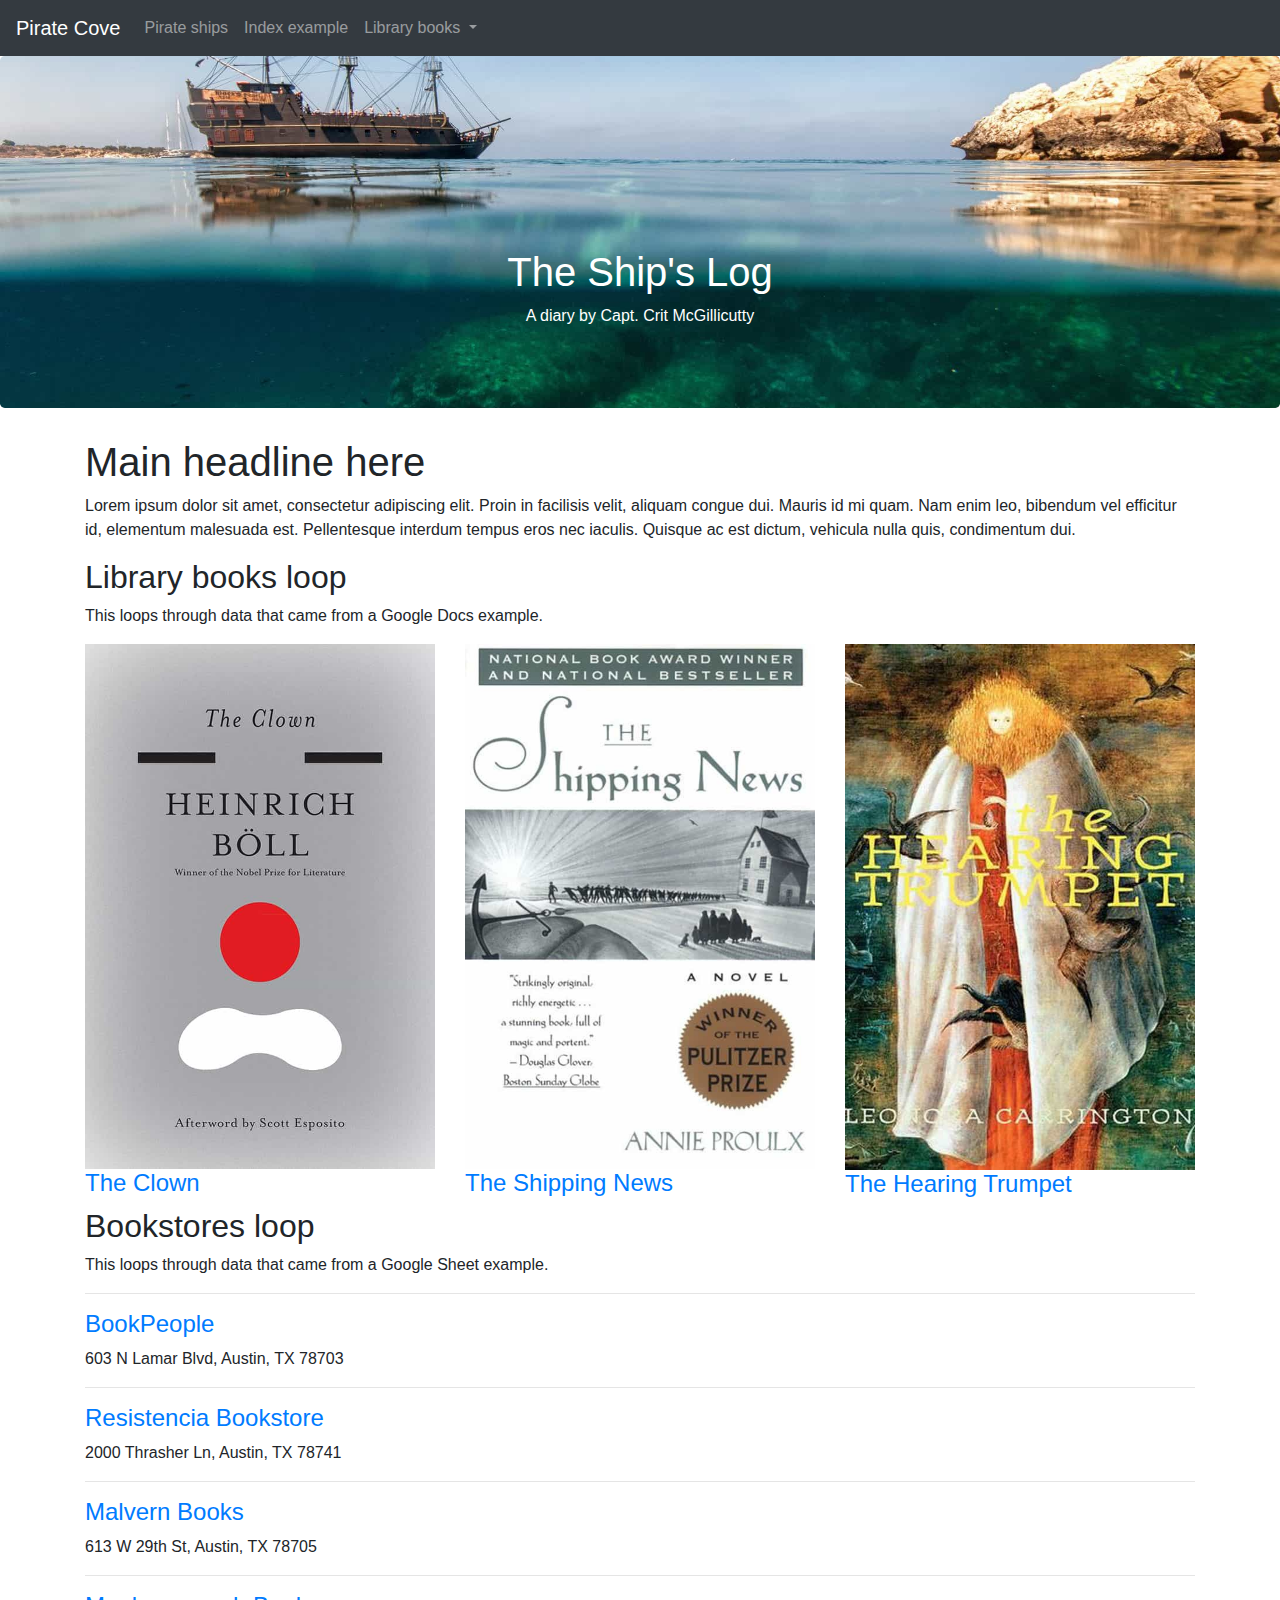
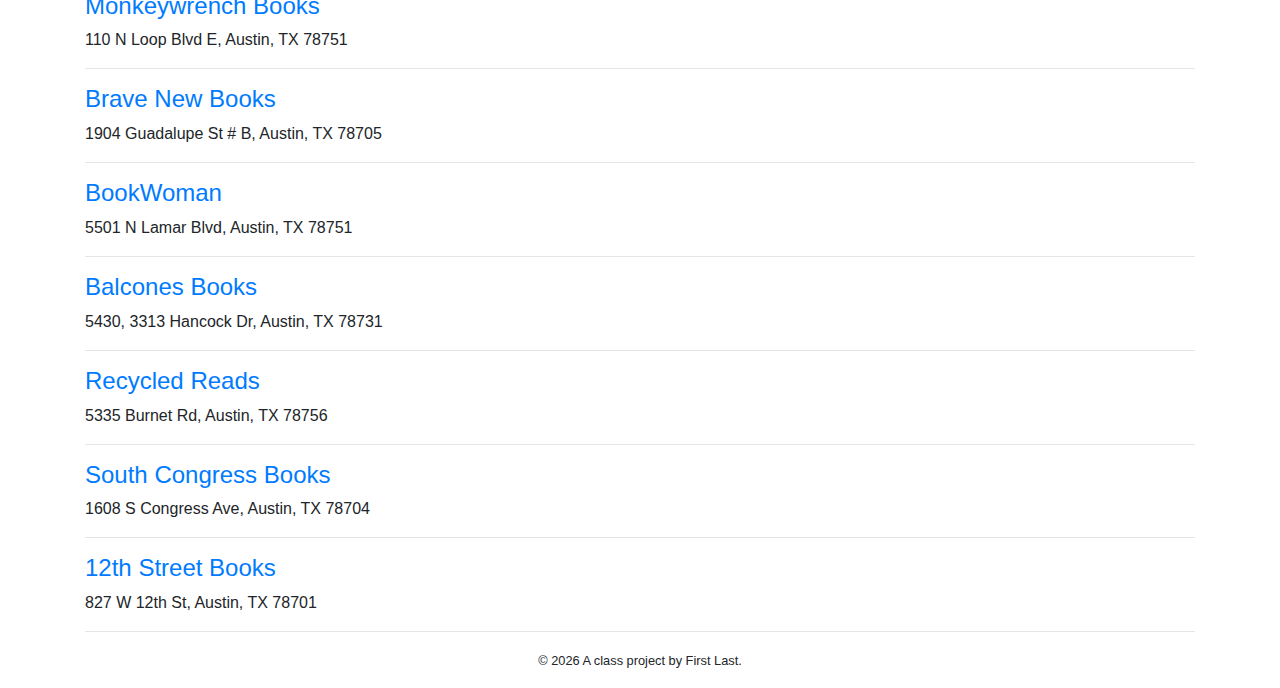
==== docs/index-example.html @ 75d9642d "published" ====
<!doctype html>
<html lang="en">
  <!-- A Intro to Coding for Journalists class project -->
  <head>
    <title>Pirate Cove | Index page title</title>
    <meta name="description" content="The index search description for this page goes here.">
    <meta charset="utf-8">
    <meta http-equiv="X-UA-Compatible" content="IE=edge"/>
    <meta name="viewport" content="width=device-width, initial-scale=1, maximum-scale=1">
    <link rel="stylesheet" href="css/main.css">
  </head>
  <body>
    <nav class="navbar navbar-expand-lg navbar-dark bg-dark">
  <a class="navbar-brand" href="index.html">Pirate Cove</a>
  <button class="navbar-toggler" type="button" data-toggle="collapse" data-target="#navbarNavDropdown" aria-controls="navbarNavDropdown" aria-expanded="false" aria-label="Toggle navigation">
    <span class="navbar-toggler-icon"></span>
  </button>
  <div class="collapse navbar-collapse" id="navbarNavDropdown">
    <ul class="navbar-nav">
      <li class="nav-item">
         <a class="nav-link" href="pirate-ships.html">Pirate ships</a>
      </li>
      <li class="nav-item">
         <a class="nav-link" href="index-example.html">Index example</a>
      </li>
      <li class="nav-item dropdown">
        <a class="nav-link dropdown-toggle" href="#" id="navbarDropdownMenuLink" role="button" data-toggle="dropdown" aria-haspopup="true" aria-expanded="false">
          Library books
        </a>
        <div class="dropdown-menu" aria-labelledby="navbarDropdownMenuLink">
          
          <a class="dropdown-item" href="books/the-clown.html">The Clown</a>
          
          <a class="dropdown-item" href="books/the-shipping-news.html">The Shipping News</a>
          
          <a class="dropdown-item" href="books/the-hearing-trumpet.html">The Hearing Trumpet</a>
          
        </div>
      </li>
    </ul>
  </div>
</nav>
    <div class="jumbotron banner text-center">
  <h1>The Ship's Log</h1>
  <p>A diary by Capt. Crit McGillicutty</p>
</div>

    
<div class="container">
  <h1>Main headline here</h1>
  <p>Lorem ipsum dolor sit amet, consectetur adipiscing elit. Proin in facilisis velit, aliquam congue dui. Mauris id mi quam. Nam enim leo, bibendum vel efficitur id, elementum malesuada est. Pellentesque interdum tempus eros nec iaculis. Quisque ac est dictum, vehicula nulla quis, condimentum dui.</p>
  <h2>Library books loop</h2>
  <p>This loops through data that came from a Google Docs example.</p>
  <div class="row">
    
      <div class="col">
        <img src="img/the-clown.jpg" alt="" class="img-fluid">
        <h3><a href="books/the-clown.html">The Clown</a></h3>
      </div>
    
      <div class="col">
        <img src="img/the-shipping-news.jpg" alt="" class="img-fluid">
        <h3><a href="books/the-shipping-news.html">The Shipping News</a></h3>
      </div>
    
      <div class="col">
        <img src="img/the-hearing-trumpet.jpg" alt="" class="img-fluid">
        <h3><a href="books/the-hearing-trumpet.html">The Hearing Trumpet</a></h3>
      </div>
    
  </div>
  <h2>Bookstores loop</h2>
  <p>This loops through data that came from a Google Sheet example.</p>
  <hr>
  
    <h3><a href="https://www.bookpeople.com/" target="_blank">BookPeople</a></h3>
    <p>603 N Lamar Blvd, Austin, TX 78703</p>
    <hr>
  
    <h3><a href="https://www.resistenciabooks.com/" target="_blank">Resistencia Bookstore</a></h3>
    <p>2000 Thrasher Ln, Austin, TX 78741</p>
    <hr>
  
    <h3><a href="http://malvernbooks.com/" target="_blank">Malvern Books</a></h3>
    <p>613 W 29th St, Austin, TX 78705</p>
    <hr>
  
    <h3><a href="https://www.monkeywrenchbooks.org/" target="_blank">Monkeywrench Books</a></h3>
    <p>110 N Loop Blvd E, Austin, TX 78751</p>
    <hr>
  
    <h3><a href="https://www.facebook.com/bravenewbookstore/" target="_blank">Brave New Books</a></h3>
    <p>1904 Guadalupe St # B, Austin, TX 78705</p>
    <hr>
  
    <h3><a href="https://www.ebookwoman.com/" target="_blank">BookWoman</a></h3>
    <p>5501 N Lamar Blvd, Austin, TX 78751</p>
    <hr>
  
    <h3><a href="https://balconesbooks.com/" target="_blank">Balcones Books</a></h3>
    <p>5430, 3313 Hancock Dr, Austin, TX 78731</p>
    <hr>
  
    <h3><a href="http://library.austintexas.gov/recycled-reads" target="_blank">Recycled Reads</a></h3>
    <p>5335 Burnet Rd, Austin, TX 78756</p>
    <hr>
  
    <h3><a href="https://southcongressbooks.com/" target="_blank">South Congress Books</a></h3>
    <p>1608 S Congress Ave, Austin, TX 78704</p>
    <hr>
  
    <h3><a href="https://www.12thstreetbooks.com/" target="_blank">12th Street Books</a></h3>
    <p>827 W 12th St, Austin, TX 78701</p>
    <hr>
  
</div>


    <footer>
<p id="legal" class="center-block text-center">
  <small>&copy; <span class="copyright-year"></span>
  A class project by First Last.
</p>
</footer>


    <script src="js/jquery.js"></script>
    <script src="js/popper.js"></script>
    <script src="js/bootstrap.js"></script>
    <script src="js/scripts.js"></script>
  </body>
</html>
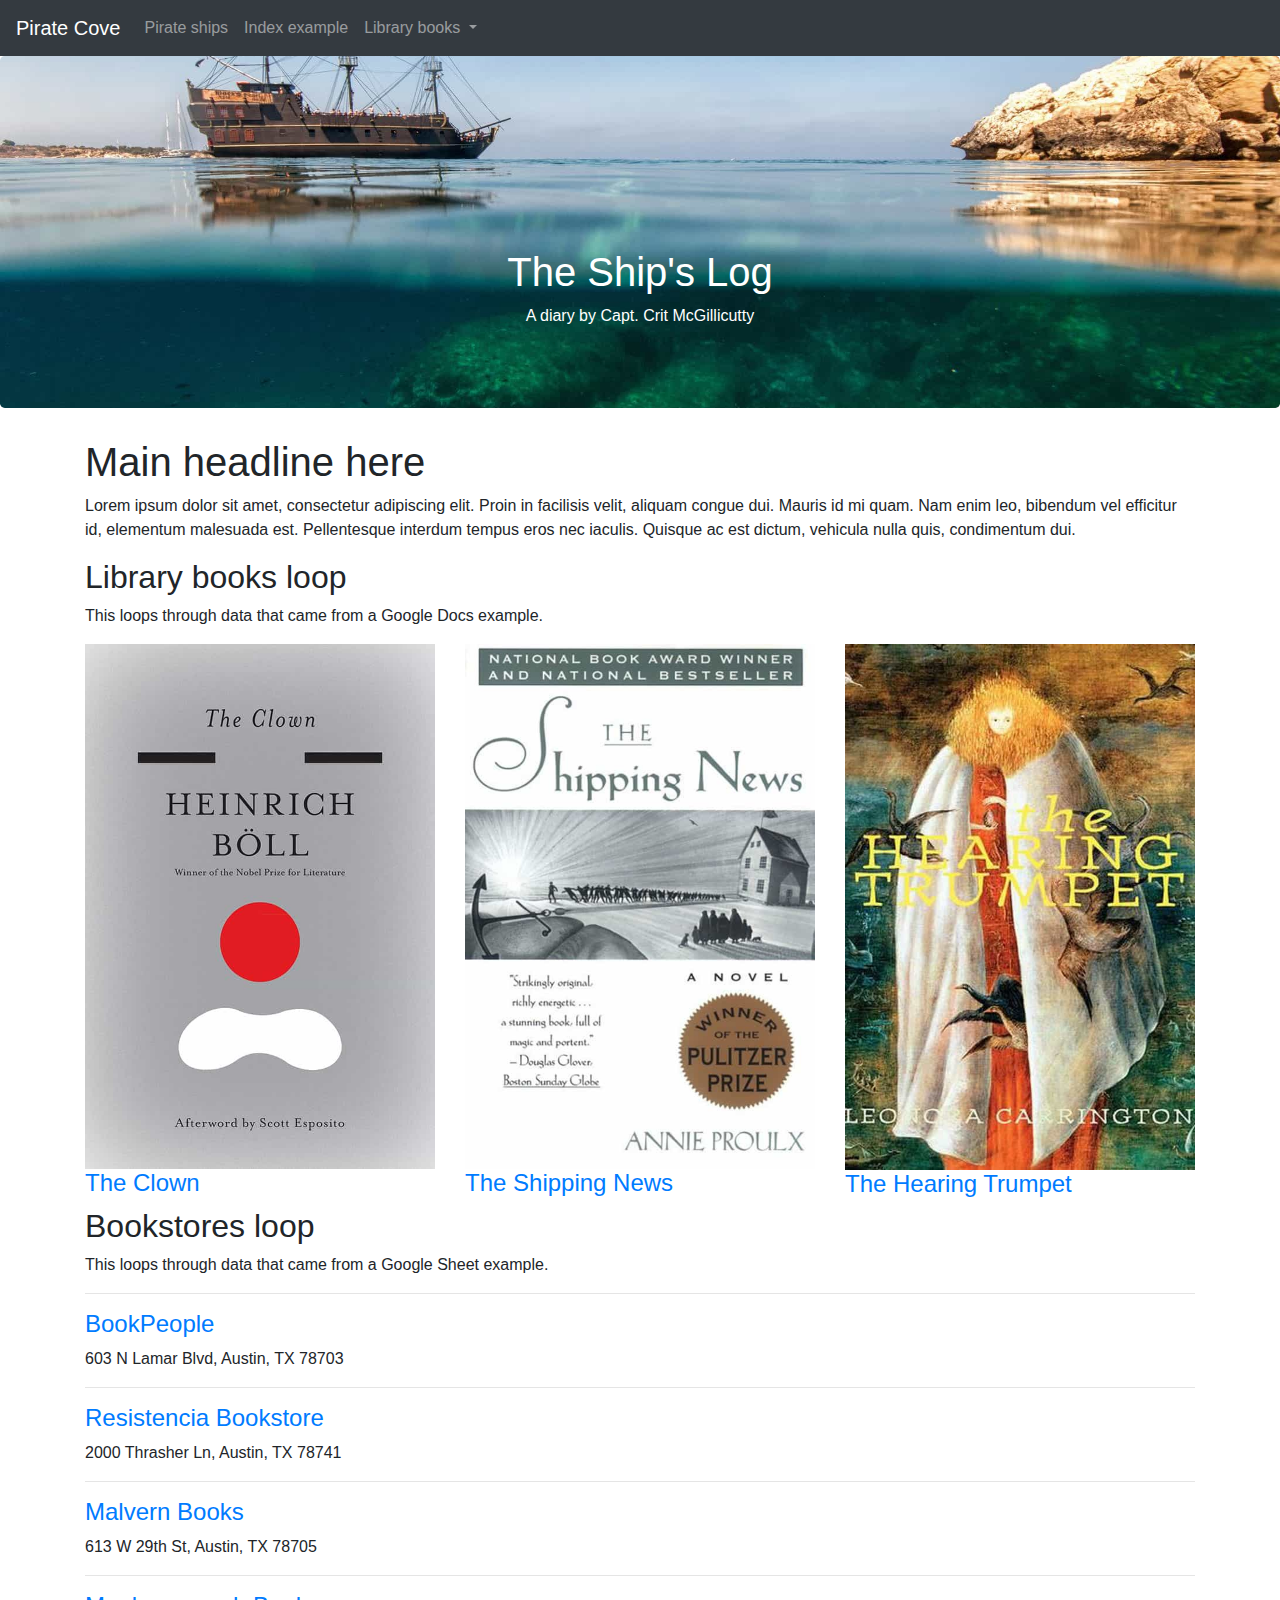
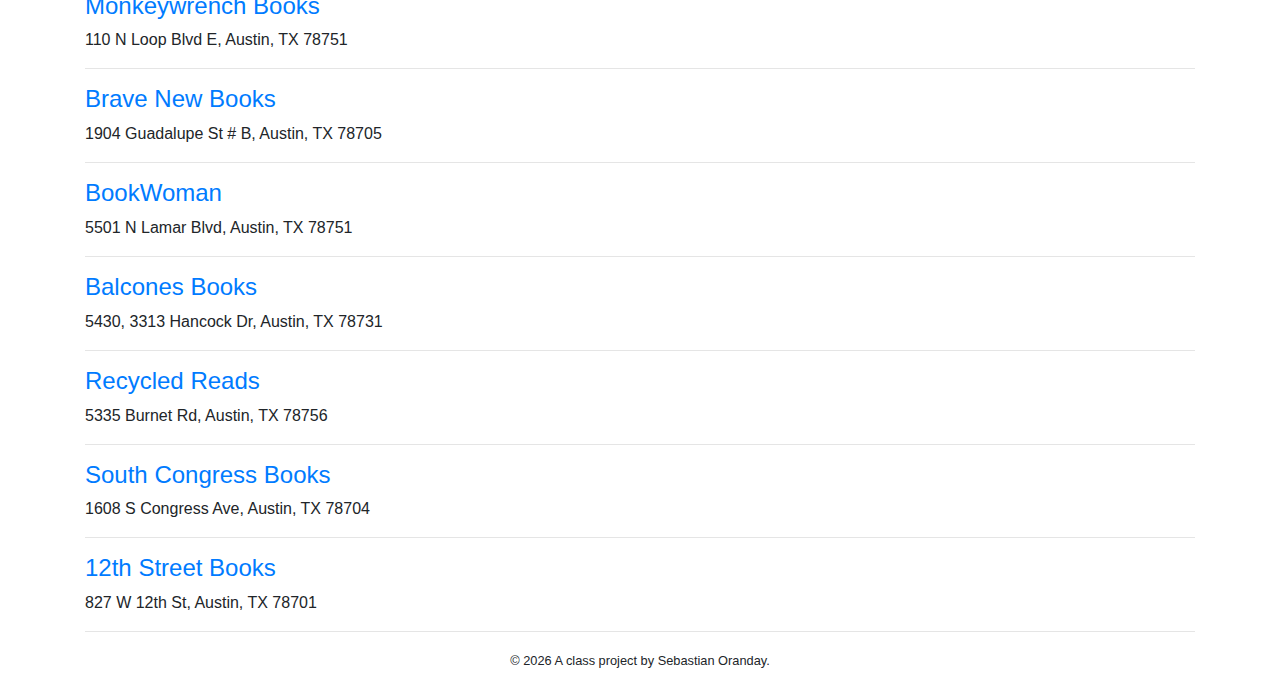
==== commit 3d58bcb6: "published" ====
--- a/docs/index-example.html
+++ b/docs/index-example.html
@@ -119,7 +119,7 @@
     <footer>
 <p id="legal" class="center-block text-center">
   <small>&copy; <span class="copyright-year"></span>
-  A class project by First Last.
+  A class project by Sebastian Oranday.
 </p>
 </footer>
 
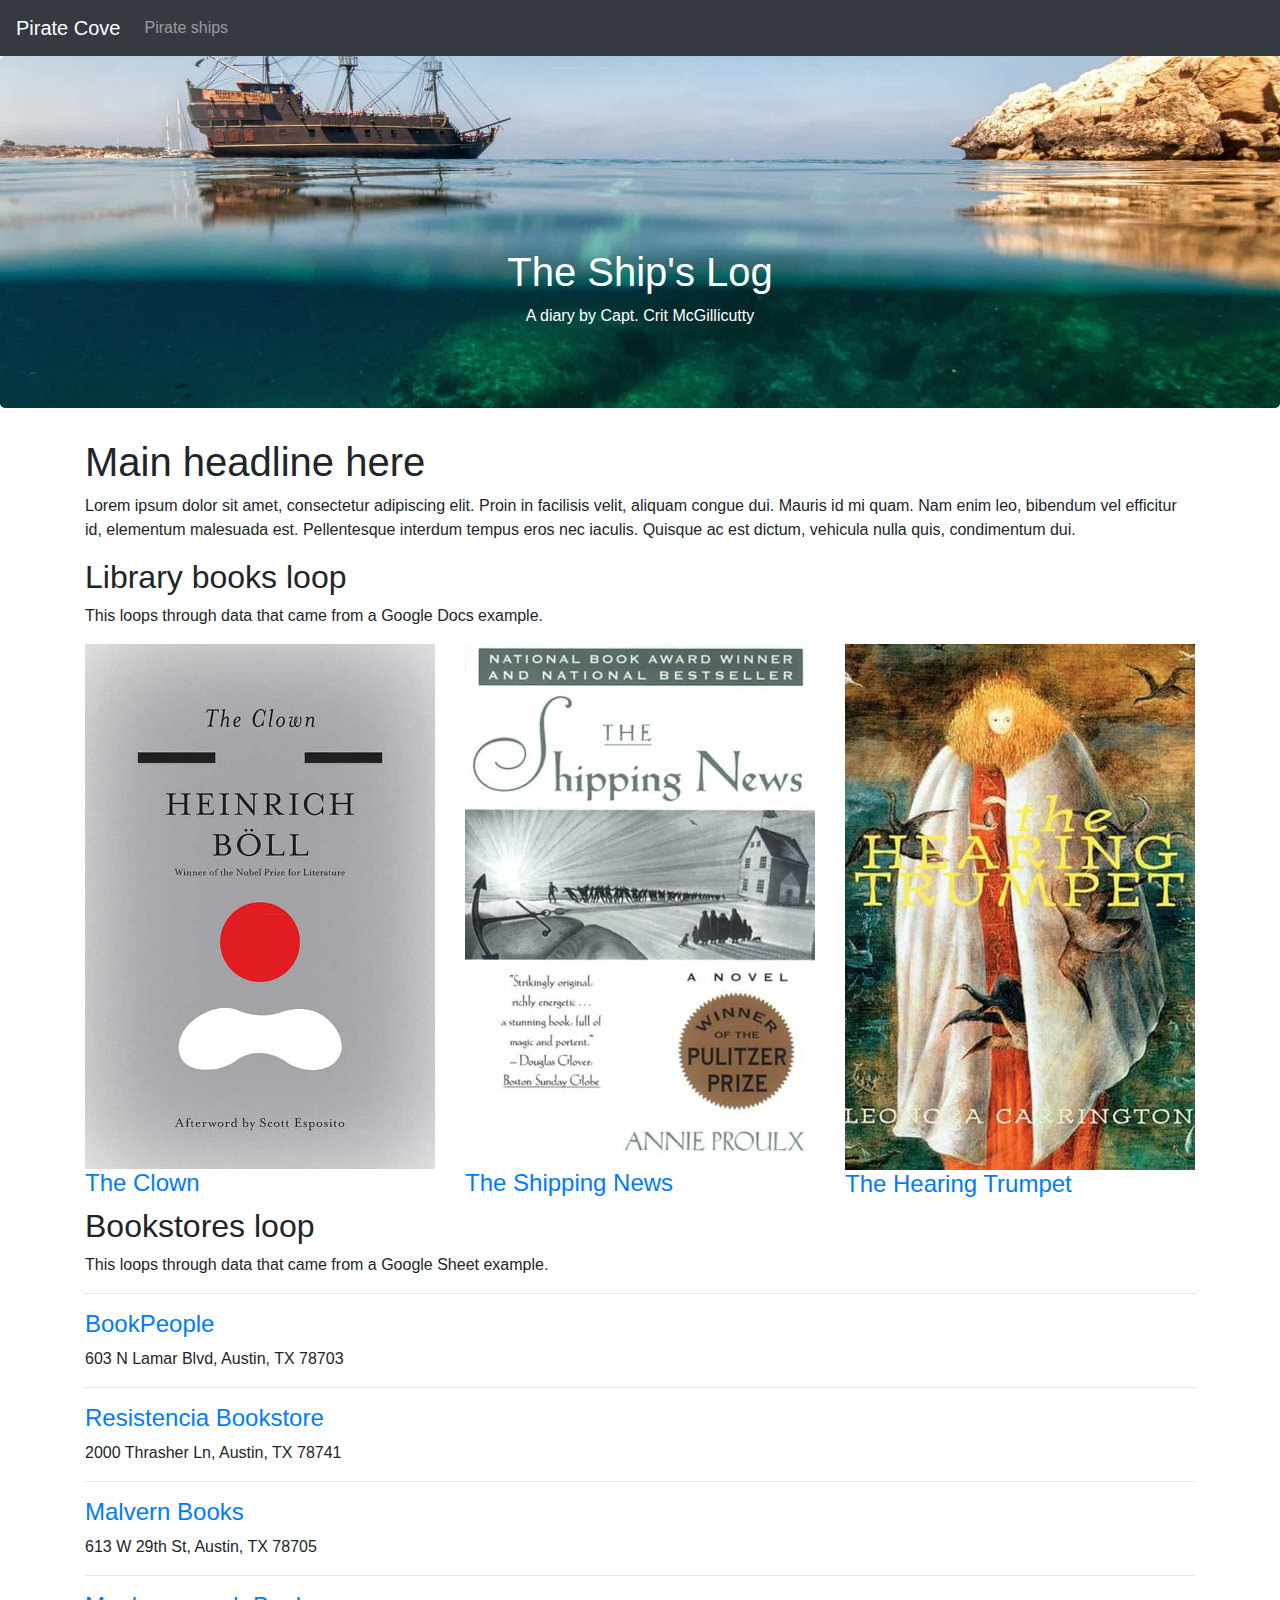
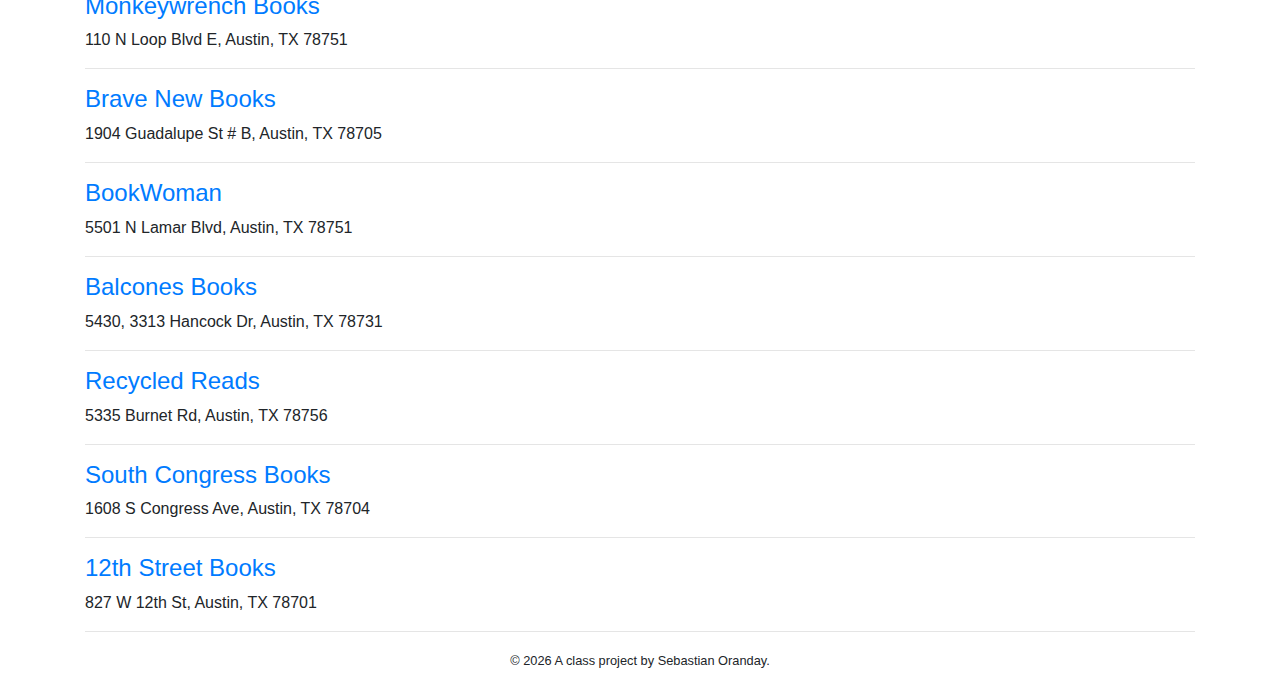
==== commit 0e05257b: "published pirates" ====
--- a/docs/index-example.html
+++ b/docs/index-example.html
@@ -20,21 +20,6 @@
       <li class="nav-item">
          <a class="nav-link" href="pirate-ships.html">Pirate ships</a>
       </li>
-      <li class="nav-item">
-         <a class="nav-link" href="index-example.html">Index example</a>
-      </li>
-      <li class="nav-item dropdown">
-        <a class="nav-link dropdown-toggle" href="#" id="navbarDropdownMenuLink" role="button" data-toggle="dropdown" aria-haspopup="true" aria-expanded="false">
-          Library books
-        </a>
-        <div class="dropdown-menu" aria-labelledby="navbarDropdownMenuLink">
-          
-          <a class="dropdown-item" href="books/the-clown.html">The Clown</a>
-          
-          <a class="dropdown-item" href="books/the-shipping-news.html">The Shipping News</a>
-          
-          <a class="dropdown-item" href="books/the-hearing-trumpet.html">The Hearing Trumpet</a>
-          
         </div>
       </li>
     </ul>
--- a/docs/css/main.css
+++ b/docs/css/main.css
@@ -3,5 +3,5 @@
  * Copyright 2011-2020 The Bootstrap Authors
  * Copyright 2011-2020 Twitter, Inc.
  * Licensed under MIT (https://github.com/twbs/bootstrap/blob/main/LICENSE)
- */:root{--blue:#007bff;--indigo:#6610f2;--purple:#6f42c1;--pink:#e83e8c;--red:#dc3545;--orange:#fd7e14;--yellow:#ffc107;--green:#28a745;--teal:#20c997;--cyan:#17a2b8;--white:#fff;--gray:#6c757d;--gray-dark:#343a40;--primary:#007bff;--secondary:#6c757d;--success:#28a745;--info:#17a2b8;--warning:#ffc107;--danger:#dc3545;--light:#f8f9fa;--dark:#343a40;--breakpoint-xs:0;--breakpoint-sm:576px;--breakpoint-md:768px;--breakpoint-lg:992px;--breakpoint-xl:1200px;--font-family-sans-serif:-apple-system,BlinkMacSystemFont,"Segoe UI",Roboto,"Helvetica Neue",Arial,"Noto Sans",sans-serif,"Apple Color Emoji","Segoe UI Emoji","Segoe UI Symbol","Noto Color Emoji";--font-family-monospace:SFMono-Regular,Menlo,Monaco,Consolas,"Liberation Mono","Courier New",monospace}*,:after,:before{box-sizing:border-box}html{font-family:sans-serif;line-height:1.15;-webkit-text-size-adjust:100%;-webkit-tap-highlight-color:rgba(0,0,0,0)}article,aside,figcaption,figure,footer,header,hgroup,main,nav,section{display:block}body{margin:0;font-family:-apple-system,BlinkMacSystemFont,Segoe UI,Roboto,Helvetica Neue,Arial,Noto Sans,sans-serif,Apple Color Emoji,Segoe UI Emoji,Segoe UI Symbol,Noto Color Emoji;font-size:1rem;font-weight:400;line-height:1.5;color:#212529;text-align:left;background-color:#fff}[tabindex="-1"]:focus:not(:focus-visible){outline:0!important}hr{box-sizing:content-box;height:0;overflow:visible}h1,h2,h3,h4,h5,h6{margin-top:0;margin-bottom:.5rem}p{margin-top:0;margin-bottom:1rem}abbr[data-original-title],abbr[title]{text-decoration:underline;-webkit-text-decoration:underline dotted;-moz-text-decoration:underline dotted;text-decoration:underline dotted;cursor:help;border-bottom:0;-webkit-text-decoration-skip-ink:none;text-decoration-skip-ink:none}address{font-style:normal;line-height:inherit}address,dl,ol,ul{margin-bottom:1rem}dl,ol,ul{margin-top:0}ol ol,ol ul,ul ol,ul ul{margin-bottom:0}dt{font-weight:700}dd{margin-bottom:.5rem;margin-left:0}blockquote{margin:0 0 1rem}b,strong{font-weight:bolder}small{font-size:80%}sub,sup{position:relative;font-size:75%;line-height:0;vertical-align:baseline}sub{bottom:-.25em}sup{top:-.5em}a{color:#007bff;text-decoration:none;background-color:transparent}a:hover{color:#0056b3;text-decoration:underline}a:not([href]):not([class]){color:inherit;text-decoration:none}a:not([href]):not([class]):hover{color:inherit;text-decoration:none}code,kbd,pre,samp{font-family:SFMono-Regular,Menlo,Monaco,Consolas,Liberation Mono,Courier New,monospace;font-size:1em}pre{margin-top:0;margin-bottom:1rem;overflow:auto;-ms-overflow-style:scrollbar}figure{margin:0 0 1rem}img{border-style:none}img,svg{vertical-align:middle}svg{overflow:hidden}table{border-collapse:collapse}caption{padding-top:.75rem;padding-bottom:.75rem;color:#6c757d;text-align:left;caption-side:bottom}th{text-align:inherit}label{display:inline-block;margin-bottom:.5rem}button{border-radius:0}button:focus{outline:1px dotted;outline:5px auto -webkit-focus-ring-color}button,input,optgroup,select,textarea{margin:0;font-family:inherit;font-size:inherit;line-height:inherit}button,input{overflow:visible}button,select{text-transform:none}[role=button]{cursor:pointer}select{word-wrap:normal}[type=button],[type=reset],[type=submit],button{-webkit-appearance:button}[type=button]:not(:disabled),[type=reset]:not(:disabled),[type=submit]:not(:disabled),button:not(:disabled){cursor:pointer}[type=button]::-moz-focus-inner,[type=reset]::-moz-focus-inner,[type=submit]::-moz-focus-inner,button::-moz-focus-inner{padding:0;border-style:none}input[type=checkbox],input[type=radio]{box-sizing:border-box;padding:0}textarea{overflow:auto;resize:vertical}fieldset{min-width:0;padding:0;margin:0;border:0}legend{display:block;width:100%;max-width:100%;padding:0;margin-bottom:.5rem;font-size:1.5rem;line-height:inherit;color:inherit;white-space:normal}progress{vertical-align:baseline}[type=number]::-webkit-inner-spin-button,[type=number]::-webkit-outer-spin-button{height:auto}[type=search]{outline-offset:-2px;-webkit-appearance:none}[type=search]::-webkit-search-decoration{-webkit-appearance:none}::-webkit-file-upload-button{font:inherit;-webkit-appearance:button}output{display:inline-block}summary{display:list-item;cursor:pointer}template{display:none}[hidden]{display:none!important}.h1,.h2,.h3,.h4,.h5,.h6,h1,h2,h3,h4,h5,h6{margin-bottom:.5rem;font-weight:500;line-height:1.2}.h1,h1{font-size:2.5rem}.h2,h2{font-size:2rem}.h3,h3{font-size:1.75rem}.h4,h4{font-size:1.5rem}.h5,h5{font-size:1.25rem}.h6,h6{font-size:1rem}.lead{font-size:1.25rem;font-weight:300}.display-1{font-size:6rem}.display-1,.display-2{font-weight:300;line-height:1.2}.display-2{font-size:5.5rem}.display-3{font-size:4.5rem}.display-3,.display-4{font-weight:300;line-height:1.2}.display-4{font-size:3.5rem}hr{margin-top:1rem;margin-bottom:1rem;border:0;border-top:1px solid rgba(0,0,0,.1)}.small,small{font-size:80%;font-weight:400}.mark,mark{padding:.2em;background-color:#fcf8e3}.list-inline,.list-unstyled{padding-left:0;list-style:none}.list-inline-item{display:inline-block}.list-inline-item:not(:last-child){margin-right:.5rem}.initialism{font-size:90%;text-transform:uppercase}.blockquote{margin-bottom:1rem;font-size:1.25rem}.blockquote-footer{display:block;font-size:80%;color:#6c757d}.blockquote-footer:before{content:"\2014\00A0"}.img-fluid,.img-thumbnail{max-width:100%;height:auto}.img-thumbnail{padding:.25rem;background-color:#fff;border:1px solid #dee2e6;border-radius:.25rem}.figure{display:inline-block}.figure-img{margin-bottom:.5rem;line-height:1}.figure-caption{font-size:90%;color:#6c757d}code{font-size:87.5%;color:#e83e8c;word-wrap:break-word}a>code{color:inherit}kbd{padding:.2rem .4rem;font-size:87.5%;color:#fff;background-color:#212529;border-radius:.2rem}kbd kbd{padding:0;font-size:100%;font-weight:700}pre{display:block;font-size:87.5%;color:#212529}pre code{font-size:inherit;color:inherit;word-break:normal}.pre-scrollable{max-height:340px;overflow-y:scroll}.container,.container-fluid,.container-lg,.container-md,.container-sm,.container-xl{width:100%;padding-right:15px;padding-left:15px;margin-right:auto;margin-left:auto}@media (min-width:576px){.container,.container-sm{max-width:540px}}@media (min-width:768px){.container,.container-md,.container-sm{max-width:720px}}@media (min-width:992px){.container,.container-lg,.container-md,.container-sm{max-width:960px}}@media (min-width:1200px){.container,.container-lg,.container-md,.container-sm,.container-xl{max-width:1140px}}.row{display:-webkit-flex;display:-ms-flexbox;display:flex;-webkit-flex-wrap:wrap;-ms-flex-wrap:wrap;flex-wrap:wrap;margin-right:-15px;margin-left:-15px}.no-gutters{margin-right:0;margin-left:0}.no-gutters>.col,.no-gutters>[class*=col-]{padding-right:0;padding-left:0}.col,.col-1,.col-2,.col-3,.col-4,.col-5,.col-6,.col-7,.col-8,.col-9,.col-10,.col-11,.col-12,.col-auto,.col-lg,.col-lg-1,.col-lg-2,.col-lg-3,.col-lg-4,.col-lg-5,.col-lg-6,.col-lg-7,.col-lg-8,.col-lg-9,.col-lg-10,.col-lg-11,.col-lg-12,.col-lg-auto,.col-md,.col-md-1,.col-md-2,.col-md-3,.col-md-4,.col-md-5,.col-md-6,.col-md-7,.col-md-8,.col-md-9,.col-md-10,.col-md-11,.col-md-12,.col-md-auto,.col-sm,.col-sm-1,.col-sm-2,.col-sm-3,.col-sm-4,.col-sm-5,.col-sm-6,.col-sm-7,.col-sm-8,.col-sm-9,.col-sm-10,.col-sm-11,.col-sm-12,.col-sm-auto,.col-xl,.col-xl-1,.col-xl-2,.col-xl-3,.col-xl-4,.col-xl-5,.col-xl-6,.col-xl-7,.col-xl-8,.col-xl-9,.col-xl-10,.col-xl-11,.col-xl-12,.col-xl-auto{position:relative;width:100%;padding-right:15px;padding-left:15px}.col{-webkit-flex-basis:0;-ms-flex-preferred-size:0;flex-basis:0;-webkit-flex-grow:1;-ms-flex-positive:1;flex-grow:1;max-width:100%}.row-cols-1>*{-webkit-flex:0 0 100%;-ms-flex:0 0 100%;flex:0 0 100%;max-width:100%}.row-cols-2>*{-webkit-flex:0 0 50%;-ms-flex:0 0 50%;flex:0 0 50%;max-width:50%}.row-cols-3>*{-webkit-flex:0 0 33.33333%;-ms-flex:0 0 33.33333%;flex:0 0 33.33333%;max-width:33.33333%}.row-cols-4>*{-webkit-flex:0 0 25%;-ms-flex:0 0 25%;flex:0 0 25%;max-width:25%}.row-cols-5>*{-webkit-flex:0 0 20%;-ms-flex:0 0 20%;flex:0 0 20%;max-width:20%}.row-cols-6>*{-webkit-flex:0 0 16.66667%;-ms-flex:0 0 16.66667%;flex:0 0 16.66667%;max-width:16.66667%}.col-auto{-webkit-flex:0 0 auto;-ms-flex:0 0 auto;flex:0 0 auto;width:auto;max-width:100%}.col-1{-webkit-flex:0 0 8.33333%;-ms-flex:0 0 8.33333%;flex:0 0 8.33333%;max-width:8.33333%}.col-2{-webkit-flex:0 0 16.66667%;-ms-flex:0 0 16.66667%;flex:0 0 16.66667%;max-width:16.66667%}.col-3{-webkit-flex:0 0 25%;-ms-flex:0 0 25%;flex:0 0 25%;max-width:25%}.col-4{-webkit-flex:0 0 33.33333%;-ms-flex:0 0 33.33333%;flex:0 0 33.33333%;max-width:33.33333%}.col-5{-webkit-flex:0 0 41.66667%;-ms-flex:0 0 41.66667%;flex:0 0 41.66667%;max-width:41.66667%}.col-6{-webkit-flex:0 0 50%;-ms-flex:0 0 50%;flex:0 0 50%;max-width:50%}.col-7{-webkit-flex:0 0 58.33333%;-ms-flex:0 0 58.33333%;flex:0 0 58.33333%;max-width:58.33333%}.col-8{-webkit-flex:0 0 66.66667%;-ms-flex:0 0 66.66667%;flex:0 0 66.66667%;max-width:66.66667%}.col-9{-webkit-flex:0 0 75%;-ms-flex:0 0 75%;flex:0 0 75%;max-width:75%}.col-10{-webkit-flex:0 0 83.33333%;-ms-flex:0 0 83.33333%;flex:0 0 83.33333%;max-width:83.33333%}.col-11{-webkit-flex:0 0 91.66667%;-ms-flex:0 0 91.66667%;flex:0 0 91.66667%;max-width:91.66667%}.col-12{-webkit-flex:0 0 100%;-ms-flex:0 0 100%;flex:0 0 100%;max-width:100%}.order-first{-webkit-order:-1;-ms-flex-order:-1;order:-1}.order-last{-webkit-order:13;-ms-flex-order:13;order:13}.order-0{-webkit-order:0;-ms-flex-order:0;order:0}.order-1{-webkit-order:1;-ms-flex-order:1;order:1}.order-2{-webkit-order:2;-ms-flex-order:2;order:2}.order-3{-webkit-order:3;-ms-flex-order:3;order:3}.order-4{-webkit-order:4;-ms-flex-order:4;order:4}.order-5{-webkit-order:5;-ms-flex-order:5;order:5}.order-6{-webkit-order:6;-ms-flex-order:6;order:6}.order-7{-webkit-order:7;-ms-flex-order:7;order:7}.order-8{-webkit-order:8;-ms-flex-order:8;order:8}.order-9{-webkit-order:9;-ms-flex-order:9;order:9}.order-10{-webkit-order:10;-ms-flex-order:10;order:10}.order-11{-webkit-order:11;-ms-flex-order:11;order:11}.order-12{-webkit-order:12;-ms-flex-order:12;order:12}.offset-1{margin-left:8.33333%}.offset-2{margin-left:16.66667%}.offset-3{margin-left:25%}.offset-4{margin-left:33.33333%}.offset-5{margin-left:41.66667%}.offset-6{margin-left:50%}.offset-7{margin-left:58.33333%}.offset-8{margin-left:66.66667%}.offset-9{margin-left:75%}.offset-10{margin-left:83.33333%}.offset-11{margin-left:91.66667%}@media (min-width:576px){.col-sm{-webkit-flex-basis:0;-ms-flex-preferred-size:0;flex-basis:0;-webkit-flex-grow:1;-ms-flex-positive:1;flex-grow:1;max-width:100%}.row-cols-sm-1>*{-webkit-flex:0 0 100%;-ms-flex:0 0 100%;flex:0 0 100%;max-width:100%}.row-cols-sm-2>*{-webkit-flex:0 0 50%;-ms-flex:0 0 50%;flex:0 0 50%;max-width:50%}.row-cols-sm-3>*{-webkit-flex:0 0 33.33333%;-ms-flex:0 0 33.33333%;flex:0 0 33.33333%;max-width:33.33333%}.row-cols-sm-4>*{-webkit-flex:0 0 25%;-ms-flex:0 0 25%;flex:0 0 25%;max-width:25%}.row-cols-sm-5>*{-webkit-flex:0 0 20%;-ms-flex:0 0 20%;flex:0 0 20%;max-width:20%}.row-cols-sm-6>*{-webkit-flex:0 0 16.66667%;-ms-flex:0 0 16.66667%;flex:0 0 16.66667%;max-width:16.66667%}.col-sm-auto{-webkit-flex:0 0 auto;-ms-flex:0 0 auto;flex:0 0 auto;width:auto;max-width:100%}.col-sm-1{-webkit-flex:0 0 8.33333%;-ms-flex:0 0 8.33333%;flex:0 0 8.33333%;max-width:8.33333%}.col-sm-2{-webkit-flex:0 0 16.66667%;-ms-flex:0 0 16.66667%;flex:0 0 16.66667%;max-width:16.66667%}.col-sm-3{-webkit-flex:0 0 25%;-ms-flex:0 0 25%;flex:0 0 25%;max-width:25%}.col-sm-4{-webkit-flex:0 0 33.33333%;-ms-flex:0 0 33.33333%;flex:0 0 33.33333%;max-width:33.33333%}.col-sm-5{-webkit-flex:0 0 41.66667%;-ms-flex:0 0 41.66667%;flex:0 0 41.66667%;max-width:41.66667%}.col-sm-6{-webkit-flex:0 0 50%;-ms-flex:0 0 50%;flex:0 0 50%;max-width:50%}.col-sm-7{-webkit-flex:0 0 58.33333%;-ms-flex:0 0 58.33333%;flex:0 0 58.33333%;max-width:58.33333%}.col-sm-8{-webkit-flex:0 0 66.66667%;-ms-flex:0 0 66.66667%;flex:0 0 66.66667%;max-width:66.66667%}.col-sm-9{-webkit-flex:0 0 75%;-ms-flex:0 0 75%;flex:0 0 75%;max-width:75%}.col-sm-10{-webkit-flex:0 0 83.33333%;-ms-flex:0 0 83.33333%;flex:0 0 83.33333%;max-width:83.33333%}.col-sm-11{-webkit-flex:0 0 91.66667%;-ms-flex:0 0 91.66667%;flex:0 0 91.66667%;max-width:91.66667%}.col-sm-12{-webkit-flex:0 0 100%;-ms-flex:0 0 100%;flex:0 0 100%;max-width:100%}.order-sm-first{-webkit-order:-1;-ms-flex-order:-1;order:-1}.order-sm-last{-webkit-order:13;-ms-flex-order:13;order:13}.order-sm-0{-webkit-order:0;-ms-flex-order:0;order:0}.order-sm-1{-webkit-order:1;-ms-flex-order:1;order:1}.order-sm-2{-webkit-order:2;-ms-flex-order:2;order:2}.order-sm-3{-webkit-order:3;-ms-flex-order:3;order:3}.order-sm-4{-webkit-order:4;-ms-flex-order:4;order:4}.order-sm-5{-webkit-order:5;-ms-flex-order:5;order:5}.order-sm-6{-webkit-order:6;-ms-flex-order:6;order:6}.order-sm-7{-webkit-order:7;-ms-flex-order:7;order:7}.order-sm-8{-webkit-order:8;-ms-flex-order:8;order:8}.order-sm-9{-webkit-order:9;-ms-flex-order:9;order:9}.order-sm-10{-webkit-order:10;-ms-flex-order:10;order:10}.order-sm-11{-webkit-order:11;-ms-flex-order:11;order:11}.order-sm-12{-webkit-order:12;-ms-flex-order:12;order:12}.offset-sm-0{margin-left:0}.offset-sm-1{margin-left:8.33333%}.offset-sm-2{margin-left:16.66667%}.offset-sm-3{margin-left:25%}.offset-sm-4{margin-left:33.33333%}.offset-sm-5{margin-left:41.66667%}.offset-sm-6{margin-left:50%}.offset-sm-7{margin-left:58.33333%}.offset-sm-8{margin-left:66.66667%}.offset-sm-9{margin-left:75%}.offset-sm-10{margin-left:83.33333%}.offset-sm-11{margin-left:91.66667%}}@media (min-width:768px){.col-md{-webkit-flex-basis:0;-ms-flex-preferred-size:0;flex-basis:0;-webkit-flex-grow:1;-ms-flex-positive:1;flex-grow:1;max-width:100%}.row-cols-md-1>*{-webkit-flex:0 0 100%;-ms-flex:0 0 100%;flex:0 0 100%;max-width:100%}.row-cols-md-2>*{-webkit-flex:0 0 50%;-ms-flex:0 0 50%;flex:0 0 50%;max-width:50%}.row-cols-md-3>*{-webkit-flex:0 0 33.33333%;-ms-flex:0 0 33.33333%;flex:0 0 33.33333%;max-width:33.33333%}.row-cols-md-4>*{-webkit-flex:0 0 25%;-ms-flex:0 0 25%;flex:0 0 25%;max-width:25%}.row-cols-md-5>*{-webkit-flex:0 0 20%;-ms-flex:0 0 20%;flex:0 0 20%;max-width:20%}.row-cols-md-6>*{-webkit-flex:0 0 16.66667%;-ms-flex:0 0 16.66667%;flex:0 0 16.66667%;max-width:16.66667%}.col-md-auto{-webkit-flex:0 0 auto;-ms-flex:0 0 auto;flex:0 0 auto;width:auto;max-width:100%}.col-md-1{-webkit-flex:0 0 8.33333%;-ms-flex:0 0 8.33333%;flex:0 0 8.33333%;max-width:8.33333%}.col-md-2{-webkit-flex:0 0 16.66667%;-ms-flex:0 0 16.66667%;flex:0 0 16.66667%;max-width:16.66667%}.col-md-3{-webkit-flex:0 0 25%;-ms-flex:0 0 25%;flex:0 0 25%;max-width:25%}.col-md-4{-webkit-flex:0 0 33.33333%;-ms-flex:0 0 33.33333%;flex:0 0 33.33333%;max-width:33.33333%}.col-md-5{-webkit-flex:0 0 41.66667%;-ms-flex:0 0 41.66667%;flex:0 0 41.66667%;max-width:41.66667%}.col-md-6{-webkit-flex:0 0 50%;-ms-flex:0 0 50%;flex:0 0 50%;max-width:50%}.col-md-7{-webkit-flex:0 0 58.33333%;-ms-flex:0 0 58.33333%;flex:0 0 58.33333%;max-width:58.33333%}.col-md-8{-webkit-flex:0 0 66.66667%;-ms-flex:0 0 66.66667%;flex:0 0 66.66667%;max-width:66.66667%}.col-md-9{-webkit-flex:0 0 75%;-ms-flex:0 0 75%;flex:0 0 75%;max-width:75%}.col-md-10{-webkit-flex:0 0 83.33333%;-ms-flex:0 0 83.33333%;flex:0 0 83.33333%;max-width:83.33333%}.col-md-11{-webkit-flex:0 0 91.66667%;-ms-flex:0 0 91.66667%;flex:0 0 91.66667%;max-width:91.66667%}.col-md-12{-webkit-flex:0 0 100%;-ms-flex:0 0 100%;flex:0 0 100%;max-width:100%}.order-md-first{-webkit-order:-1;-ms-flex-order:-1;order:-1}.order-md-last{-webkit-order:13;-ms-flex-order:13;order:13}.order-md-0{-webkit-order:0;-ms-flex-order:0;order:0}.order-md-1{-webkit-order:1;-ms-flex-order:1;order:1}.order-md-2{-webkit-order:2;-ms-flex-order:2;order:2}.order-md-3{-webkit-order:3;-ms-flex-order:3;order:3}.order-md-4{-webkit-order:4;-ms-flex-order:4;order:4}.order-md-5{-webkit-order:5;-ms-flex-order:5;order:5}.order-md-6{-webkit-order:6;-ms-flex-order:6;order:6}.order-md-7{-webkit-order:7;-ms-flex-order:7;order:7}.order-md-8{-webkit-order:8;-ms-flex-order:8;order:8}.order-md-9{-webkit-order:9;-ms-flex-order:9;order:9}.order-md-10{-webkit-order:10;-ms-flex-order:10;order:10}.order-md-11{-webkit-order:11;-ms-flex-order:11;order:11}.order-md-12{-webkit-order:12;-ms-flex-order:12;order:12}.offset-md-0{margin-left:0}.offset-md-1{margin-left:8.33333%}.offset-md-2{margin-left:16.66667%}.offset-md-3{margin-left:25%}.offset-md-4{margin-left:33.33333%}.offset-md-5{margin-left:41.66667%}.offset-md-6{margin-left:50%}.offset-md-7{margin-left:58.33333%}.offset-md-8{margin-left:66.66667%}.offset-md-9{margin-left:75%}.offset-md-10{margin-left:83.33333%}.offset-md-11{margin-left:91.66667%}}@media (min-width:992px){.col-lg{-webkit-flex-basis:0;-ms-flex-preferred-size:0;flex-basis:0;-webkit-flex-grow:1;-ms-flex-positive:1;flex-grow:1;max-width:100%}.row-cols-lg-1>*{-webkit-flex:0 0 100%;-ms-flex:0 0 100%;flex:0 0 100%;max-width:100%}.row-cols-lg-2>*{-webkit-flex:0 0 50%;-ms-flex:0 0 50%;flex:0 0 50%;max-width:50%}.row-cols-lg-3>*{-webkit-flex:0 0 33.33333%;-ms-flex:0 0 33.33333%;flex:0 0 33.33333%;max-width:33.33333%}.row-cols-lg-4>*{-webkit-flex:0 0 25%;-ms-flex:0 0 25%;flex:0 0 25%;max-width:25%}.row-cols-lg-5>*{-webkit-flex:0 0 20%;-ms-flex:0 0 20%;flex:0 0 20%;max-width:20%}.row-cols-lg-6>*{-webkit-flex:0 0 16.66667%;-ms-flex:0 0 16.66667%;flex:0 0 16.66667%;max-width:16.66667%}.col-lg-auto{-webkit-flex:0 0 auto;-ms-flex:0 0 auto;flex:0 0 auto;width:auto;max-width:100%}.col-lg-1{-webkit-flex:0 0 8.33333%;-ms-flex:0 0 8.33333%;flex:0 0 8.33333%;max-width:8.33333%}.col-lg-2{-webkit-flex:0 0 16.66667%;-ms-flex:0 0 16.66667%;flex:0 0 16.66667%;max-width:16.66667%}.col-lg-3{-webkit-flex:0 0 25%;-ms-flex:0 0 25%;flex:0 0 25%;max-width:25%}.col-lg-4{-webkit-flex:0 0 33.33333%;-ms-flex:0 0 33.33333%;flex:0 0 33.33333%;max-width:33.33333%}.col-lg-5{-webkit-flex:0 0 41.66667%;-ms-flex:0 0 41.66667%;flex:0 0 41.66667%;max-width:41.66667%}.col-lg-6{-webkit-flex:0 0 50%;-ms-flex:0 0 50%;flex:0 0 50%;max-width:50%}.col-lg-7{-webkit-flex:0 0 58.33333%;-ms-flex:0 0 58.33333%;flex:0 0 58.33333%;max-width:58.33333%}.col-lg-8{-webkit-flex:0 0 66.66667%;-ms-flex:0 0 66.66667%;flex:0 0 66.66667%;max-width:66.66667%}.col-lg-9{-webkit-flex:0 0 75%;-ms-flex:0 0 75%;flex:0 0 75%;max-width:75%}.col-lg-10{-webkit-flex:0 0 83.33333%;-ms-flex:0 0 83.33333%;flex:0 0 83.33333%;max-width:83.33333%}.col-lg-11{-webkit-flex:0 0 91.66667%;-ms-flex:0 0 91.66667%;flex:0 0 91.66667%;max-width:91.66667%}.col-lg-12{-webkit-flex:0 0 100%;-ms-flex:0 0 100%;flex:0 0 100%;max-width:100%}.order-lg-first{-webkit-order:-1;-ms-flex-order:-1;order:-1}.order-lg-last{-webkit-order:13;-ms-flex-order:13;order:13}.order-lg-0{-webkit-order:0;-ms-flex-order:0;order:0}.order-lg-1{-webkit-order:1;-ms-flex-order:1;order:1}.order-lg-2{-webkit-order:2;-ms-flex-order:2;order:2}.order-lg-3{-webkit-order:3;-ms-flex-order:3;order:3}.order-lg-4{-webkit-order:4;-ms-flex-order:4;order:4}.order-lg-5{-webkit-order:5;-ms-flex-order:5;order:5}.order-lg-6{-webkit-order:6;-ms-flex-order:6;order:6}.order-lg-7{-webkit-order:7;-ms-flex-order:7;order:7}.order-lg-8{-webkit-order:8;-ms-flex-order:8;order:8}.order-lg-9{-webkit-order:9;-ms-flex-order:9;order:9}.order-lg-10{-webkit-order:10;-ms-flex-order:10;order:10}.order-lg-11{-webkit-order:11;-ms-flex-order:11;order:11}.order-lg-12{-webkit-order:12;-ms-flex-order:12;order:12}.offset-lg-0{margin-left:0}.offset-lg-1{margin-left:8.33333%}.offset-lg-2{margin-left:16.66667%}.offset-lg-3{margin-left:25%}.offset-lg-4{margin-left:33.33333%}.offset-lg-5{margin-left:41.66667%}.offset-lg-6{margin-left:50%}.offset-lg-7{margin-left:58.33333%}.offset-lg-8{margin-left:66.66667%}.offset-lg-9{margin-left:75%}.offset-lg-10{margin-left:83.33333%}.offset-lg-11{margin-left:91.66667%}}@media (min-width:1200px){.col-xl{-webkit-flex-basis:0;-ms-flex-preferred-size:0;flex-basis:0;-webkit-flex-grow:1;-ms-flex-positive:1;flex-grow:1;max-width:100%}.row-cols-xl-1>*{-webkit-flex:0 0 100%;-ms-flex:0 0 100%;flex:0 0 100%;max-width:100%}.row-cols-xl-2>*{-webkit-flex:0 0 50%;-ms-flex:0 0 50%;flex:0 0 50%;max-width:50%}.row-cols-xl-3>*{-webkit-flex:0 0 33.33333%;-ms-flex:0 0 33.33333%;flex:0 0 33.33333%;max-width:33.33333%}.row-cols-xl-4>*{-webkit-flex:0 0 25%;-ms-flex:0 0 25%;flex:0 0 25%;max-width:25%}.row-cols-xl-5>*{-webkit-flex:0 0 20%;-ms-flex:0 0 20%;flex:0 0 20%;max-width:20%}.row-cols-xl-6>*{-webkit-flex:0 0 16.66667%;-ms-flex:0 0 16.66667%;flex:0 0 16.66667%;max-width:16.66667%}.col-xl-auto{-webkit-flex:0 0 auto;-ms-flex:0 0 auto;flex:0 0 auto;width:auto;max-width:100%}.col-xl-1{-webkit-flex:0 0 8.33333%;-ms-flex:0 0 8.33333%;flex:0 0 8.33333%;max-width:8.33333%}.col-xl-2{-webkit-flex:0 0 16.66667%;-ms-flex:0 0 16.66667%;flex:0 0 16.66667%;max-width:16.66667%}.col-xl-3{-webkit-flex:0 0 25%;-ms-flex:0 0 25%;flex:0 0 25%;max-width:25%}.col-xl-4{-webkit-flex:0 0 33.33333%;-ms-flex:0 0 33.33333%;flex:0 0 33.33333%;max-width:33.33333%}.col-xl-5{-webkit-flex:0 0 41.66667%;-ms-flex:0 0 41.66667%;flex:0 0 41.66667%;max-width:41.66667%}.col-xl-6{-webkit-flex:0 0 50%;-ms-flex:0 0 50%;flex:0 0 50%;max-width:50%}.col-xl-7{-webkit-flex:0 0 58.33333%;-ms-flex:0 0 58.33333%;flex:0 0 58.33333%;max-width:58.33333%}.col-xl-8{-webkit-flex:0 0 66.66667%;-ms-flex:0 0 66.66667%;flex:0 0 66.66667%;max-width:66.66667%}.col-xl-9{-webkit-flex:0 0 75%;-ms-flex:0 0 75%;flex:0 0 75%;max-width:75%}.col-xl-10{-webkit-flex:0 0 83.33333%;-ms-flex:0 0 83.33333%;flex:0 0 83.33333%;max-width:83.33333%}.col-xl-11{-webkit-flex:0 0 91.66667%;-ms-flex:0 0 91.66667%;flex:0 0 91.66667%;max-width:91.66667%}.col-xl-12{-webkit-flex:0 0 100%;-ms-flex:0 0 100%;flex:0 0 100%;max-width:100%}.order-xl-first{-webkit-order:-1;-ms-flex-order:-1;order:-1}.order-xl-last{-webkit-order:13;-ms-flex-order:13;order:13}.order-xl-0{-webkit-order:0;-ms-flex-order:0;order:0}.order-xl-1{-webkit-order:1;-ms-flex-order:1;order:1}.order-xl-2{-webkit-order:2;-ms-flex-order:2;order:2}.order-xl-3{-webkit-order:3;-ms-flex-order:3;order:3}.order-xl-4{-webkit-order:4;-ms-flex-order:4;order:4}.order-xl-5{-webkit-order:5;-ms-flex-order:5;order:5}.order-xl-6{-webkit-order:6;-ms-flex-order:6;order:6}.order-xl-7{-webkit-order:7;-ms-flex-order:7;order:7}.order-xl-8{-webkit-order:8;-ms-flex-order:8;order:8}.order-xl-9{-webkit-order:9;-ms-flex-order:9;order:9}.order-xl-10{-webkit-order:10;-ms-flex-order:10;order:10}.order-xl-11{-webkit-order:11;-ms-flex-order:11;order:11}.order-xl-12{-webkit-order:12;-ms-flex-order:12;order:12}.offset-xl-0{margin-left:0}.offset-xl-1{margin-left:8.33333%}.offset-xl-2{margin-left:16.66667%}.offset-xl-3{margin-left:25%}.offset-xl-4{margin-left:33.33333%}.offset-xl-5{margin-left:41.66667%}.offset-xl-6{margin-left:50%}.offset-xl-7{margin-left:58.33333%}.offset-xl-8{margin-left:66.66667%}.offset-xl-9{margin-left:75%}.offset-xl-10{margin-left:83.33333%}.offset-xl-11{margin-left:91.66667%}}.table{width:100%;margin-bottom:1rem;color:#212529}.table td,.table th{padding:.75rem;vertical-align:top;border-top:1px solid #dee2e6}.table thead th{vertical-align:bottom;border-bottom:2px solid #dee2e6}.table tbody+tbody{border-top:2px solid #dee2e6}.table-sm td,.table-sm th{padding:.3rem}.table-bordered,.table-bordered td,.table-bordered th{border:1px solid #dee2e6}.table-bordered thead td,.table-bordered thead th{border-bottom-width:2px}.table-borderless tbody+tbody,.table-borderless td,.table-borderless th,.table-borderless thead th{border:0}.table-striped tbody tr:nth-of-type(odd){background-color:rgba(0,0,0,.05)}.table-hover tbody tr:hover{color:#212529;background-color:rgba(0,0,0,.075)}.table-primary,.table-primary>td,.table-primary>th{background-color:#b8daff}.table-primary tbody+tbody,.table-primary td,.table-primary th,.table-primary thead th{border-color:#7abaff}.table-hover .table-primary:hover{background-color:#9fcdff}.table-hover .table-primary:hover>td,.table-hover .table-primary:hover>th{background-color:#9fcdff}.table-secondary,.table-secondary>td,.table-secondary>th{background-color:#d6d8db}.table-secondary tbody+tbody,.table-secondary td,.table-secondary th,.table-secondary thead th{border-color:#b3b7bb}.table-hover .table-secondary:hover{background-color:#c8cbcf}.table-hover .table-secondary:hover>td,.table-hover .table-secondary:hover>th{background-color:#c8cbcf}.table-success,.table-success>td,.table-success>th{background-color:#c3e6cb}.table-success tbody+tbody,.table-success td,.table-success th,.table-success thead th{border-color:#8fd19e}.table-hover .table-success:hover{background-color:#b1dfbb}.table-hover .table-success:hover>td,.table-hover .table-success:hover>th{background-color:#b1dfbb}.table-info,.table-info>td,.table-info>th{background-color:#bee5eb}.table-info tbody+tbody,.table-info td,.table-info th,.table-info thead th{border-color:#86cfda}.table-hover .table-info:hover{background-color:#abdde5}.table-hover .table-info:hover>td,.table-hover .table-info:hover>th{background-color:#abdde5}.table-warning,.table-warning>td,.table-warning>th{background-color:#ffeeba}.table-warning tbody+tbody,.table-warning td,.table-warning th,.table-warning thead th{border-color:#ffdf7e}.table-hover .table-warning:hover{background-color:#ffe8a1}.table-hover .table-warning:hover>td,.table-hover .table-warning:hover>th{background-color:#ffe8a1}.table-danger,.table-danger>td,.table-danger>th{background-color:#f5c6cb}.table-danger tbody+tbody,.table-danger td,.table-danger th,.table-danger thead th{border-color:#ed969e}.table-hover .table-danger:hover{background-color:#f1b0b7}.table-hover .table-danger:hover>td,.table-hover .table-danger:hover>th{background-color:#f1b0b7}.table-light,.table-light>td,.table-light>th{background-color:#fdfdfe}.table-light tbody+tbody,.table-light td,.table-light th,.table-light thead th{border-color:#fbfcfc}.table-hover .table-light:hover{background-color:#ececf6}.table-hover .table-light:hover>td,.table-hover .table-light:hover>th{background-color:#ececf6}.table-dark,.table-dark>td,.table-dark>th{background-color:#c6c8ca}.table-dark tbody+tbody,.table-dark td,.table-dark th,.table-dark thead th{border-color:#95999c}.table-hover .table-dark:hover{background-color:#b9bbbe}.table-hover .table-dark:hover>td,.table-hover .table-dark:hover>th{background-color:#b9bbbe}.table-active,.table-active>td,.table-active>th{background-color:rgba(0,0,0,.075)}.table-hover .table-active:hover{background-color:rgba(0,0,0,.075)}.table-hover .table-active:hover>td,.table-hover .table-active:hover>th{background-color:rgba(0,0,0,.075)}.table .thead-dark th{color:#fff;background-color:#343a40;border-color:#454d55}.table .thead-light th{color:#495057;background-color:#e9ecef;border-color:#dee2e6}.table-dark{color:#fff;background-color:#343a40}.table-dark td,.table-dark th,.table-dark thead th{border-color:#454d55}.table-dark.table-bordered{border:0}.table-dark.table-striped tbody tr:nth-of-type(odd){background-color:hsla(0,0%,100%,.05)}.table-dark.table-hover tbody tr:hover{color:#fff;background-color:hsla(0,0%,100%,.075)}@media (max-width:575.98px){.table-responsive-sm{display:block;width:100%;overflow-x:auto;-webkit-overflow-scrolling:touch}.table-responsive-sm>.table-bordered{border:0}}@media (max-width:767.98px){.table-responsive-md{display:block;width:100%;overflow-x:auto;-webkit-overflow-scrolling:touch}.table-responsive-md>.table-bordered{border:0}}@media (max-width:991.98px){.table-responsive-lg{display:block;width:100%;overflow-x:auto;-webkit-overflow-scrolling:touch}.table-responsive-lg>.table-bordered{border:0}}@media (max-width:1199.98px){.table-responsive-xl{display:block;width:100%;overflow-x:auto;-webkit-overflow-scrolling:touch}.table-responsive-xl>.table-bordered{border:0}}.table-responsive{display:block;width:100%;overflow-x:auto;-webkit-overflow-scrolling:touch}.table-responsive>.table-bordered{border:0}.form-control{display:block;width:100%;height:calc(1.5em + .75rem + 2px);padding:.375rem .75rem;font-size:1rem;font-weight:400;line-height:1.5;color:#495057;background-color:#fff;background-clip:padding-box;border:1px solid #ced4da;border-radius:.25rem;transition:border-color .15s ease-in-out,box-shadow .15s ease-in-out}@media (prefers-reduced-motion:reduce){.form-control{transition:none}}.form-control::-ms-expand{background-color:transparent;border:0}.form-control:-moz-focusring{color:transparent;text-shadow:0 0 0 #495057}.form-control:focus{color:#495057;background-color:#fff;border-color:#80bdff;outline:0;box-shadow:0 0 0 .2rem rgba(0,123,255,.25)}.form-control::-webkit-input-placeholder{color:#6c757d;opacity:1}.form-control::-moz-placeholder{color:#6c757d;opacity:1}.form-control:-ms-input-placeholder{color:#6c757d;opacity:1}.form-control::-ms-input-placeholder{color:#6c757d;opacity:1}.form-control::placeholder{color:#6c757d;opacity:1}.form-control:disabled,.form-control[readonly]{background-color:#e9ecef;opacity:1}input[type=date].form-control,input[type=datetime-local].form-control,input[type=month].form-control,input[type=time].form-control{-webkit-appearance:none;-moz-appearance:none;appearance:none}select.form-control:focus::-ms-value{color:#495057;background-color:#fff}.form-control-file,.form-control-range{display:block;width:100%}.col-form-label{padding-top:calc(.375rem + 1px);padding-bottom:calc(.375rem + 1px);margin-bottom:0;font-size:inherit;line-height:1.5}.col-form-label-lg{padding-top:calc(.5rem + 1px);padding-bottom:calc(.5rem + 1px);font-size:1.25rem;line-height:1.5}.col-form-label-sm{padding-top:calc(.25rem + 1px);padding-bottom:calc(.25rem + 1px);font-size:.875rem;line-height:1.5}.form-control-plaintext{display:block;width:100%;padding:.375rem 0;margin-bottom:0;font-size:1rem;line-height:1.5;color:#212529;background-color:transparent;border:solid transparent;border-width:1px 0}.form-control-plaintext.form-control-lg,.form-control-plaintext.form-control-sm{padding-right:0;padding-left:0}.form-control-sm{height:calc(1.5em + .5rem + 2px);padding:.25rem .5rem;font-size:.875rem;line-height:1.5;border-radius:.2rem}.form-control-lg{height:calc(1.5em + 1rem + 2px);padding:.5rem 1rem;font-size:1.25rem;line-height:1.5;border-radius:.3rem}select.form-control[multiple],select.form-control[size]{height:auto}textarea.form-control{height:auto}.form-group{margin-bottom:1rem}.form-text{display:block;margin-top:.25rem}.form-row{display:-webkit-flex;display:-ms-flexbox;display:flex;-webkit-flex-wrap:wrap;-ms-flex-wrap:wrap;flex-wrap:wrap;margin-right:-5px;margin-left:-5px}.form-row>.col,.form-row>[class*=col-]{padding-right:5px;padding-left:5px}.form-check{position:relative;display:block;padding-left:1.25rem}.form-check-input{position:absolute;margin-top:.3rem;margin-left:-1.25rem}.form-check-input:disabled~.form-check-label,.form-check-input[disabled]~.form-check-label{color:#6c757d}.form-check-label{margin-bottom:0}.form-check-inline{display:-webkit-inline-flex;display:-ms-inline-flexbox;display:inline-flex;-webkit-align-items:center;-ms-flex-align:center;align-items:center;padding-left:0;margin-right:.75rem}.form-check-inline .form-check-input{position:static;margin-top:0;margin-right:.3125rem;margin-left:0}.valid-feedback{display:none;width:100%;margin-top:.25rem;font-size:80%;color:#28a745}.valid-tooltip{position:absolute;top:100%;left:0;z-index:5;display:none;max-width:100%;padding:.25rem .5rem;margin-top:.1rem;font-size:.875rem;line-height:1.5;color:#fff;background-color:rgba(40,167,69,.9);border-radius:.25rem}.is-valid~.valid-feedback,.is-valid~.valid-tooltip,.was-validated :valid~.valid-feedback,.was-validated :valid~.valid-tooltip{display:block}.form-control.is-valid,.was-validated .form-control:valid{border-color:#28a745;padding-right:calc(1.5em + .75rem);background-image:url("data:image/svg+xml;charset=utf-8,%3Csvg xmlns='http://www.w3.org/2000/svg' width='8' height='8'%3E%3Cpath fill='%2328a745' d='M2.3 6.73L.6 4.53c-.4-1.04.46-1.4 1.1-.8l1.1 1.4 3.4-3.8c.6-.63 1.6-.27 1.2.7l-4 4.6c-.43.5-.8.4-1.1.1z'/%3E%3C/svg%3E");background-repeat:no-repeat;background-position:right calc(.375em + .1875rem) center;background-size:calc(.75em + .375rem) calc(.75em + .375rem)}.form-control.is-valid:focus,.was-validated .form-control:valid:focus{border-color:#28a745;box-shadow:0 0 0 .2rem rgba(40,167,69,.25)}.was-validated textarea.form-control:valid,textarea.form-control.is-valid{padding-right:calc(1.5em + .75rem);background-position:top calc(.375em + .1875rem) right calc(.375em + .1875rem)}.custom-select.is-valid,.was-validated .custom-select:valid{border-color:#28a745;padding-right:calc(.75em + 2.3125rem);background:url("data:image/svg+xml;charset=utf-8,%3Csvg xmlns='http://www.w3.org/2000/svg' width='4' height='5'%3E%3Cpath fill='%23343a40' d='M2 0L0 2h4zm0 5L0 3h4z'/%3E%3C/svg%3E") no-repeat right .75rem center/8px 10px,url("data:image/svg+xml;charset=utf-8,%3Csvg xmlns='http://www.w3.org/2000/svg' width='8' height='8'%3E%3Cpath fill='%2328a745' d='M2.3 6.73L.6 4.53c-.4-1.04.46-1.4 1.1-.8l1.1 1.4 3.4-3.8c.6-.63 1.6-.27 1.2.7l-4 4.6c-.43.5-.8.4-1.1.1z'/%3E%3C/svg%3E") #fff no-repeat center right 1.75rem/calc(.75em + .375rem) calc(.75em + .375rem)}.custom-select.is-valid:focus,.was-validated .custom-select:valid:focus{border-color:#28a745;box-shadow:0 0 0 .2rem rgba(40,167,69,.25)}.form-check-input.is-valid~.form-check-label,.was-validated .form-check-input:valid~.form-check-label{color:#28a745}.form-check-input.is-valid~.valid-feedback,.form-check-input.is-valid~.valid-tooltip,.was-validated .form-check-input:valid~.valid-feedback,.was-validated .form-check-input:valid~.valid-tooltip{display:block}.custom-control-input.is-valid~.custom-control-label,.was-validated .custom-control-input:valid~.custom-control-label{color:#28a745}.custom-control-input.is-valid~.custom-control-label:before,.was-validated .custom-control-input:valid~.custom-control-label:before{border-color:#28a745}.custom-control-input.is-valid:checked~.custom-control-label:before,.was-validated .custom-control-input:valid:checked~.custom-control-label:before{border-color:#34ce57;background-color:#34ce57}.custom-control-input.is-valid:focus~.custom-control-label:before,.was-validated .custom-control-input:valid:focus~.custom-control-label:before{box-shadow:0 0 0 .2rem rgba(40,167,69,.25)}.custom-control-input.is-valid:focus:not(:checked)~.custom-control-label:before,.was-validated .custom-control-input:valid:focus:not(:checked)~.custom-control-label:before{border-color:#28a745}.custom-file-input.is-valid~.custom-file-label,.was-validated .custom-file-input:valid~.custom-file-label{border-color:#28a745}.custom-file-input.is-valid:focus~.custom-file-label,.was-validated .custom-file-input:valid:focus~.custom-file-label{border-color:#28a745;box-shadow:0 0 0 .2rem rgba(40,167,69,.25)}.invalid-feedback{display:none;width:100%;margin-top:.25rem;font-size:80%;color:#dc3545}.invalid-tooltip{position:absolute;top:100%;left:0;z-index:5;display:none;max-width:100%;padding:.25rem .5rem;margin-top:.1rem;font-size:.875rem;line-height:1.5;color:#fff;background-color:rgba(220,53,69,.9);border-radius:.25rem}.is-invalid~.invalid-feedback,.is-invalid~.invalid-tooltip,.was-validated :invalid~.invalid-feedback,.was-validated :invalid~.invalid-tooltip{display:block}.form-control.is-invalid,.was-validated .form-control:invalid{border-color:#dc3545;padding-right:calc(1.5em + .75rem);background-image:url("data:image/svg+xml;charset=utf-8,%3Csvg xmlns='http://www.w3.org/2000/svg' width='12' height='12' fill='none' stroke='%23dc3545'%3E%3Ccircle cx='6' cy='6' r='4.5'/%3E%3Cpath stroke-linejoin='round' d='M5.8 3.6h.4L6 6.5z'/%3E%3Ccircle cx='6' cy='8.2' r='.6' fill='%23dc3545' stroke='none'/%3E%3C/svg%3E");background-repeat:no-repeat;background-position:right calc(.375em + .1875rem) center;background-size:calc(.75em + .375rem) calc(.75em + .375rem)}.form-control.is-invalid:focus,.was-validated .form-control:invalid:focus{border-color:#dc3545;box-shadow:0 0 0 .2rem rgba(220,53,69,.25)}.was-validated textarea.form-control:invalid,textarea.form-control.is-invalid{padding-right:calc(1.5em + .75rem);background-position:top calc(.375em + .1875rem) right calc(.375em + .1875rem)}.custom-select.is-invalid,.was-validated .custom-select:invalid{border-color:#dc3545;padding-right:calc(.75em + 2.3125rem);background:url("data:image/svg+xml;charset=utf-8,%3Csvg xmlns='http://www.w3.org/2000/svg' width='4' height='5'%3E%3Cpath fill='%23343a40' d='M2 0L0 2h4zm0 5L0 3h4z'/%3E%3C/svg%3E") no-repeat right .75rem center/8px 10px,url("data:image/svg+xml;charset=utf-8,%3Csvg xmlns='http://www.w3.org/2000/svg' width='12' height='12' fill='none' stroke='%23dc3545'%3E%3Ccircle cx='6' cy='6' r='4.5'/%3E%3Cpath stroke-linejoin='round' d='M5.8 3.6h.4L6 6.5z'/%3E%3Ccircle cx='6' cy='8.2' r='.6' fill='%23dc3545' stroke='none'/%3E%3C/svg%3E") #fff no-repeat center right 1.75rem/calc(.75em + .375rem) calc(.75em + .375rem)}.custom-select.is-invalid:focus,.was-validated .custom-select:invalid:focus{border-color:#dc3545;box-shadow:0 0 0 .2rem rgba(220,53,69,.25)}.form-check-input.is-invalid~.form-check-label,.was-validated .form-check-input:invalid~.form-check-label{color:#dc3545}.form-check-input.is-invalid~.invalid-feedback,.form-check-input.is-invalid~.invalid-tooltip,.was-validated .form-check-input:invalid~.invalid-feedback,.was-validated .form-check-input:invalid~.invalid-tooltip{display:block}.custom-control-input.is-invalid~.custom-control-label,.was-validated .custom-control-input:invalid~.custom-control-label{color:#dc3545}.custom-control-input.is-invalid~.custom-control-label:before,.was-validated .custom-control-input:invalid~.custom-control-label:before{border-color:#dc3545}.custom-control-input.is-invalid:checked~.custom-control-label:before,.was-validated .custom-control-input:invalid:checked~.custom-control-label:before{border-color:#e4606d;background-color:#e4606d}.custom-control-input.is-invalid:focus~.custom-control-label:before,.was-validated .custom-control-input:invalid:focus~.custom-control-label:before{box-shadow:0 0 0 .2rem rgba(220,53,69,.25)}.custom-control-input.is-invalid:focus:not(:checked)~.custom-control-label:before,.was-validated .custom-control-input:invalid:focus:not(:checked)~.custom-control-label:before{border-color:#dc3545}.custom-file-input.is-invalid~.custom-file-label,.was-validated .custom-file-input:invalid~.custom-file-label{border-color:#dc3545}.custom-file-input.is-invalid:focus~.custom-file-label,.was-validated .custom-file-input:invalid:focus~.custom-file-label{border-color:#dc3545;box-shadow:0 0 0 .2rem rgba(220,53,69,.25)}.form-inline{display:-webkit-flex;display:-ms-flexbox;display:flex;-webkit-flex-flow:row wrap;-ms-flex-flow:row wrap;flex-flow:row wrap;-webkit-align-items:center;-ms-flex-align:center;align-items:center}.form-inline .form-check{width:100%}@media (min-width:576px){.form-inline label{-ms-flex-align:center;-webkit-justify-content:center;-ms-flex-pack:center;justify-content:center}.form-inline .form-group,.form-inline label{display:-webkit-flex;display:-ms-flexbox;display:flex;-webkit-align-items:center;align-items:center;margin-bottom:0}.form-inline .form-group{-webkit-flex:0 0 auto;-ms-flex:0 0 auto;flex:0 0 auto;-webkit-flex-flow:row wrap;-ms-flex-flow:row wrap;flex-flow:row wrap;-ms-flex-align:center}.form-inline .form-control{display:inline-block;width:auto;vertical-align:middle}.form-inline .form-control-plaintext{display:inline-block}.form-inline .custom-select,.form-inline .input-group{width:auto}.form-inline .form-check{display:-webkit-flex;display:-ms-flexbox;display:flex;-webkit-align-items:center;-ms-flex-align:center;align-items:center;-webkit-justify-content:center;-ms-flex-pack:center;justify-content:center;width:auto;padding-left:0}.form-inline .form-check-input{position:relative;-webkit-flex-shrink:0;-ms-flex-negative:0;flex-shrink:0;margin-top:0;margin-right:.25rem;margin-left:0}.form-inline .custom-control{-webkit-align-items:center;-ms-flex-align:center;align-items:center;-webkit-justify-content:center;-ms-flex-pack:center;justify-content:center}.form-inline .custom-control-label{margin-bottom:0}}.btn{display:inline-block;font-weight:400;color:#212529;text-align:center;vertical-align:middle;-webkit-user-select:none;-moz-user-select:none;-ms-user-select:none;user-select:none;background-color:transparent;border:1px solid transparent;padding:.375rem .75rem;font-size:1rem;line-height:1.5;border-radius:.25rem;transition:color .15s ease-in-out,background-color .15s ease-in-out,border-color .15s ease-in-out,box-shadow .15s ease-in-out}@media (prefers-reduced-motion:reduce){.btn{transition:none}}.btn:hover{color:#212529;text-decoration:none}.btn.focus,.btn:focus{outline:0;box-shadow:0 0 0 .2rem rgba(0,123,255,.25)}.btn.disabled,.btn:disabled{opacity:.65}.btn:not(:disabled):not(.disabled){cursor:pointer}a.btn.disabled,fieldset:disabled a.btn{pointer-events:none}.btn-primary{color:#fff;background-color:#007bff;border-color:#007bff}.btn-primary:hover{color:#fff;background-color:#0069d9;border-color:#0062cc}.btn-primary.focus,.btn-primary:focus{color:#fff;background-color:#0069d9;border-color:#0062cc;box-shadow:0 0 0 .2rem rgba(38,143,255,.5)}.btn-primary.disabled,.btn-primary:disabled{color:#fff;background-color:#007bff;border-color:#007bff}.btn-primary:not(:disabled):not(.disabled).active,.btn-primary:not(:disabled):not(.disabled):active,.show>.btn-primary.dropdown-toggle{color:#fff;background-color:#0062cc;border-color:#005cbf}.btn-primary:not(:disabled):not(.disabled).active:focus,.btn-primary:not(:disabled):not(.disabled):active:focus,.show>.btn-primary.dropdown-toggle:focus{box-shadow:0 0 0 .2rem rgba(38,143,255,.5)}.btn-secondary{color:#fff;background-color:#6c757d;border-color:#6c757d}.btn-secondary:hover{color:#fff;background-color:#5a6268;border-color:#545b62}.btn-secondary.focus,.btn-secondary:focus{color:#fff;background-color:#5a6268;border-color:#545b62;box-shadow:0 0 0 .2rem rgba(130,138,145,.5)}.btn-secondary.disabled,.btn-secondary:disabled{color:#fff;background-color:#6c757d;border-color:#6c757d}.btn-secondary:not(:disabled):not(.disabled).active,.btn-secondary:not(:disabled):not(.disabled):active,.show>.btn-secondary.dropdown-toggle{color:#fff;background-color:#545b62;border-color:#4e555b}.btn-secondary:not(:disabled):not(.disabled).active:focus,.btn-secondary:not(:disabled):not(.disabled):active:focus,.show>.btn-secondary.dropdown-toggle:focus{box-shadow:0 0 0 .2rem rgba(130,138,145,.5)}.btn-success{color:#fff;background-color:#28a745;border-color:#28a745}.btn-success:hover{color:#fff;background-color:#218838;border-color:#1e7e34}.btn-success.focus,.btn-success:focus{color:#fff;background-color:#218838;border-color:#1e7e34;box-shadow:0 0 0 .2rem rgba(72,180,97,.5)}.btn-success.disabled,.btn-success:disabled{color:#fff;background-color:#28a745;border-color:#28a745}.btn-success:not(:disabled):not(.disabled).active,.btn-success:not(:disabled):not(.disabled):active,.show>.btn-success.dropdown-toggle{color:#fff;background-color:#1e7e34;border-color:#1c7430}.btn-success:not(:disabled):not(.disabled).active:focus,.btn-success:not(:disabled):not(.disabled):active:focus,.show>.btn-success.dropdown-toggle:focus{box-shadow:0 0 0 .2rem rgba(72,180,97,.5)}.btn-info{color:#fff;background-color:#17a2b8;border-color:#17a2b8}.btn-info:hover{color:#fff;background-color:#138496;border-color:#117a8b}.btn-info.focus,.btn-info:focus{color:#fff;background-color:#138496;border-color:#117a8b;box-shadow:0 0 0 .2rem rgba(58,176,195,.5)}.btn-info.disabled,.btn-info:disabled{color:#fff;background-color:#17a2b8;border-color:#17a2b8}.btn-info:not(:disabled):not(.disabled).active,.btn-info:not(:disabled):not(.disabled):active,.show>.btn-info.dropdown-toggle{color:#fff;background-color:#117a8b;border-color:#10707f}.btn-info:not(:disabled):not(.disabled).active:focus,.btn-info:not(:disabled):not(.disabled):active:focus,.show>.btn-info.dropdown-toggle:focus{box-shadow:0 0 0 .2rem rgba(58,176,195,.5)}.btn-warning{color:#212529;background-color:#ffc107;border-color:#ffc107}.btn-warning:hover{color:#212529;background-color:#e0a800;border-color:#d39e00}.btn-warning.focus,.btn-warning:focus{color:#212529;background-color:#e0a800;border-color:#d39e00;box-shadow:0 0 0 .2rem rgba(222,170,12,.5)}.btn-warning.disabled,.btn-warning:disabled{color:#212529;background-color:#ffc107;border-color:#ffc107}.btn-warning:not(:disabled):not(.disabled).active,.btn-warning:not(:disabled):not(.disabled):active,.show>.btn-warning.dropdown-toggle{color:#212529;background-color:#d39e00;border-color:#c69500}.btn-warning:not(:disabled):not(.disabled).active:focus,.btn-warning:not(:disabled):not(.disabled):active:focus,.show>.btn-warning.dropdown-toggle:focus{box-shadow:0 0 0 .2rem rgba(222,170,12,.5)}.btn-danger{color:#fff;background-color:#dc3545;border-color:#dc3545}.btn-danger:hover{color:#fff;background-color:#c82333;border-color:#bd2130}.btn-danger.focus,.btn-danger:focus{color:#fff;background-color:#c82333;border-color:#bd2130;box-shadow:0 0 0 .2rem rgba(225,83,97,.5)}.btn-danger.disabled,.btn-danger:disabled{color:#fff;background-color:#dc3545;border-color:#dc3545}.btn-danger:not(:disabled):not(.disabled).active,.btn-danger:not(:disabled):not(.disabled):active,.show>.btn-danger.dropdown-toggle{color:#fff;background-color:#bd2130;border-color:#b21f2d}.btn-danger:not(:disabled):not(.disabled).active:focus,.btn-danger:not(:disabled):not(.disabled):active:focus,.show>.btn-danger.dropdown-toggle:focus{box-shadow:0 0 0 .2rem rgba(225,83,97,.5)}.btn-light{color:#212529;background-color:#f8f9fa;border-color:#f8f9fa}.btn-light:hover{color:#212529;background-color:#e2e6ea;border-color:#dae0e5}.btn-light.focus,.btn-light:focus{color:#212529;background-color:#e2e6ea;border-color:#dae0e5;box-shadow:0 0 0 .2rem rgba(216,217,219,.5)}.btn-light.disabled,.btn-light:disabled{color:#212529;background-color:#f8f9fa;border-color:#f8f9fa}.btn-light:not(:disabled):not(.disabled).active,.btn-light:not(:disabled):not(.disabled):active,.show>.btn-light.dropdown-toggle{color:#212529;background-color:#dae0e5;border-color:#d3d9df}.btn-light:not(:disabled):not(.disabled).active:focus,.btn-light:not(:disabled):not(.disabled):active:focus,.show>.btn-light.dropdown-toggle:focus{box-shadow:0 0 0 .2rem rgba(216,217,219,.5)}.btn-dark{color:#fff;background-color:#343a40;border-color:#343a40}.btn-dark:hover{color:#fff;background-color:#23272b;border-color:#1d2124}.btn-dark.focus,.btn-dark:focus{color:#fff;background-color:#23272b;border-color:#1d2124;box-shadow:0 0 0 .2rem rgba(82,88,93,.5)}.btn-dark.disabled,.btn-dark:disabled{color:#fff;background-color:#343a40;border-color:#343a40}.btn-dark:not(:disabled):not(.disabled).active,.btn-dark:not(:disabled):not(.disabled):active,.show>.btn-dark.dropdown-toggle{color:#fff;background-color:#1d2124;border-color:#171a1d}.btn-dark:not(:disabled):not(.disabled).active:focus,.btn-dark:not(:disabled):not(.disabled):active:focus,.show>.btn-dark.dropdown-toggle:focus{box-shadow:0 0 0 .2rem rgba(82,88,93,.5)}.btn-outline-primary{color:#007bff;border-color:#007bff}.btn-outline-primary:hover{color:#fff;background-color:#007bff;border-color:#007bff}.btn-outline-primary.focus,.btn-outline-primary:focus{box-shadow:0 0 0 .2rem rgba(0,123,255,.5)}.btn-outline-primary.disabled,.btn-outline-primary:disabled{color:#007bff;background-color:transparent}.btn-outline-primary:not(:disabled):not(.disabled).active,.btn-outline-primary:not(:disabled):not(.disabled):active,.show>.btn-outline-primary.dropdown-toggle{color:#fff;background-color:#007bff;border-color:#007bff}.btn-outline-primary:not(:disabled):not(.disabled).active:focus,.btn-outline-primary:not(:disabled):not(.disabled):active:focus,.show>.btn-outline-primary.dropdown-toggle:focus{box-shadow:0 0 0 .2rem rgba(0,123,255,.5)}.btn-outline-secondary{color:#6c757d;border-color:#6c757d}.btn-outline-secondary:hover{color:#fff;background-color:#6c757d;border-color:#6c757d}.btn-outline-secondary.focus,.btn-outline-secondary:focus{box-shadow:0 0 0 .2rem rgba(108,117,125,.5)}.btn-outline-secondary.disabled,.btn-outline-secondary:disabled{color:#6c757d;background-color:transparent}.btn-outline-secondary:not(:disabled):not(.disabled).active,.btn-outline-secondary:not(:disabled):not(.disabled):active,.show>.btn-outline-secondary.dropdown-toggle{color:#fff;background-color:#6c757d;border-color:#6c757d}.btn-outline-secondary:not(:disabled):not(.disabled).active:focus,.btn-outline-secondary:not(:disabled):not(.disabled):active:focus,.show>.btn-outline-secondary.dropdown-toggle:focus{box-shadow:0 0 0 .2rem rgba(108,117,125,.5)}.btn-outline-success{color:#28a745;border-color:#28a745}.btn-outline-success:hover{color:#fff;background-color:#28a745;border-color:#28a745}.btn-outline-success.focus,.btn-outline-success:focus{box-shadow:0 0 0 .2rem rgba(40,167,69,.5)}.btn-outline-success.disabled,.btn-outline-success:disabled{color:#28a745;background-color:transparent}.btn-outline-success:not(:disabled):not(.disabled).active,.btn-outline-success:not(:disabled):not(.disabled):active,.show>.btn-outline-success.dropdown-toggle{color:#fff;background-color:#28a745;border-color:#28a745}.btn-outline-success:not(:disabled):not(.disabled).active:focus,.btn-outline-success:not(:disabled):not(.disabled):active:focus,.show>.btn-outline-success.dropdown-toggle:focus{box-shadow:0 0 0 .2rem rgba(40,167,69,.5)}.btn-outline-info{color:#17a2b8;border-color:#17a2b8}.btn-outline-info:hover{color:#fff;background-color:#17a2b8;border-color:#17a2b8}.btn-outline-info.focus,.btn-outline-info:focus{box-shadow:0 0 0 .2rem rgba(23,162,184,.5)}.btn-outline-info.disabled,.btn-outline-info:disabled{color:#17a2b8;background-color:transparent}.btn-outline-info:not(:disabled):not(.disabled).active,.btn-outline-info:not(:disabled):not(.disabled):active,.show>.btn-outline-info.dropdown-toggle{color:#fff;background-color:#17a2b8;border-color:#17a2b8}.btn-outline-info:not(:disabled):not(.disabled).active:focus,.btn-outline-info:not(:disabled):not(.disabled):active:focus,.show>.btn-outline-info.dropdown-toggle:focus{box-shadow:0 0 0 .2rem rgba(23,162,184,.5)}.btn-outline-warning{color:#ffc107;border-color:#ffc107}.btn-outline-warning:hover{color:#212529;background-color:#ffc107;border-color:#ffc107}.btn-outline-warning.focus,.btn-outline-warning:focus{box-shadow:0 0 0 .2rem rgba(255,193,7,.5)}.btn-outline-warning.disabled,.btn-outline-warning:disabled{color:#ffc107;background-color:transparent}.btn-outline-warning:not(:disabled):not(.disabled).active,.btn-outline-warning:not(:disabled):not(.disabled):active,.show>.btn-outline-warning.dropdown-toggle{color:#212529;background-color:#ffc107;border-color:#ffc107}.btn-outline-warning:not(:disabled):not(.disabled).active:focus,.btn-outline-warning:not(:disabled):not(.disabled):active:focus,.show>.btn-outline-warning.dropdown-toggle:focus{box-shadow:0 0 0 .2rem rgba(255,193,7,.5)}.btn-outline-danger{color:#dc3545;border-color:#dc3545}.btn-outline-danger:hover{color:#fff;background-color:#dc3545;border-color:#dc3545}.btn-outline-danger.focus,.btn-outline-danger:focus{box-shadow:0 0 0 .2rem rgba(220,53,69,.5)}.btn-outline-danger.disabled,.btn-outline-danger:disabled{color:#dc3545;background-color:transparent}.btn-outline-danger:not(:disabled):not(.disabled).active,.btn-outline-danger:not(:disabled):not(.disabled):active,.show>.btn-outline-danger.dropdown-toggle{color:#fff;background-color:#dc3545;border-color:#dc3545}.btn-outline-danger:not(:disabled):not(.disabled).active:focus,.btn-outline-danger:not(:disabled):not(.disabled):active:focus,.show>.btn-outline-danger.dropdown-toggle:focus{box-shadow:0 0 0 .2rem rgba(220,53,69,.5)}.btn-outline-light{color:#f8f9fa;border-color:#f8f9fa}.btn-outline-light:hover{color:#212529;background-color:#f8f9fa;border-color:#f8f9fa}.btn-outline-light.focus,.btn-outline-light:focus{box-shadow:0 0 0 .2rem rgba(248,249,250,.5)}.btn-outline-light.disabled,.btn-outline-light:disabled{color:#f8f9fa;background-color:transparent}.btn-outline-light:not(:disabled):not(.disabled).active,.btn-outline-light:not(:disabled):not(.disabled):active,.show>.btn-outline-light.dropdown-toggle{color:#212529;background-color:#f8f9fa;border-color:#f8f9fa}.btn-outline-light:not(:disabled):not(.disabled).active:focus,.btn-outline-light:not(:disabled):not(.disabled):active:focus,.show>.btn-outline-light.dropdown-toggle:focus{box-shadow:0 0 0 .2rem rgba(248,249,250,.5)}.btn-outline-dark{color:#343a40;border-color:#343a40}.btn-outline-dark:hover{color:#fff;background-color:#343a40;border-color:#343a40}.btn-outline-dark.focus,.btn-outline-dark:focus{box-shadow:0 0 0 .2rem rgba(52,58,64,.5)}.btn-outline-dark.disabled,.btn-outline-dark:disabled{color:#343a40;background-color:transparent}.btn-outline-dark:not(:disabled):not(.disabled).active,.btn-outline-dark:not(:disabled):not(.disabled):active,.show>.btn-outline-dark.dropdown-toggle{color:#fff;background-color:#343a40;border-color:#343a40}.btn-outline-dark:not(:disabled):not(.disabled).active:focus,.btn-outline-dark:not(:disabled):not(.disabled):active:focus,.show>.btn-outline-dark.dropdown-toggle:focus{box-shadow:0 0 0 .2rem rgba(52,58,64,.5)}.btn-link{font-weight:400;color:#007bff;text-decoration:none}.btn-link:hover{color:#0056b3;text-decoration:underline}.btn-link.focus,.btn-link:focus{text-decoration:underline}.btn-link.disabled,.btn-link:disabled{color:#6c757d;pointer-events:none}.btn-group-lg>.btn,.btn-lg{padding:.5rem 1rem;font-size:1.25rem;line-height:1.5;border-radius:.3rem}.btn-group-sm>.btn,.btn-sm{padding:.25rem .5rem;font-size:.875rem;line-height:1.5;border-radius:.2rem}.btn-block{display:block;width:100%}.btn-block+.btn-block{margin-top:.5rem}input[type=button].btn-block,input[type=reset].btn-block,input[type=submit].btn-block{width:100%}.fade{transition:opacity .15s linear}@media (prefers-reduced-motion:reduce){.fade{transition:none}}.fade:not(.show){opacity:0}.collapse:not(.show){display:none}.collapsing{position:relative;height:0;overflow:hidden;transition:height .35s ease}@media (prefers-reduced-motion:reduce){.collapsing{transition:none}}.dropdown,.dropleft,.dropright,.dropup{position:relative}.dropdown-toggle{white-space:nowrap}.dropdown-toggle:after{display:inline-block;margin-left:.255em;vertical-align:.255em;content:"";border-top:.3em solid;border-right:.3em solid transparent;border-bottom:0;border-left:.3em solid transparent}.dropdown-toggle:empty:after{margin-left:0}.dropdown-menu{position:absolute;top:100%;left:0;z-index:1000;display:none;float:left;min-width:10rem;padding:.5rem 0;margin:.125rem 0 0;font-size:1rem;color:#212529;text-align:left;list-style:none;background-color:#fff;background-clip:padding-box;border:1px solid rgba(0,0,0,.15);border-radius:.25rem}.dropdown-menu-left{right:auto;left:0}.dropdown-menu-right{right:0;left:auto}@media (min-width:576px){.dropdown-menu-sm-left{right:auto;left:0}.dropdown-menu-sm-right{right:0;left:auto}}@media (min-width:768px){.dropdown-menu-md-left{right:auto;left:0}.dropdown-menu-md-right{right:0;left:auto}}@media (min-width:992px){.dropdown-menu-lg-left{right:auto;left:0}.dropdown-menu-lg-right{right:0;left:auto}}@media (min-width:1200px){.dropdown-menu-xl-left{right:auto;left:0}.dropdown-menu-xl-right{right:0;left:auto}}.dropup .dropdown-menu{top:auto;bottom:100%;margin-top:0;margin-bottom:.125rem}.dropup .dropdown-toggle:after{display:inline-block;margin-left:.255em;vertical-align:.255em;content:"";border-top:0;border-right:.3em solid transparent;border-bottom:.3em solid;border-left:.3em solid transparent}.dropup .dropdown-toggle:empty:after{margin-left:0}.dropright .dropdown-menu{top:0;right:auto;left:100%;margin-top:0;margin-left:.125rem}.dropright .dropdown-toggle:after{display:inline-block;margin-left:.255em;vertical-align:.255em;content:"";border-top:.3em solid transparent;border-right:0;border-bottom:.3em solid transparent;border-left:.3em solid}.dropright .dropdown-toggle:empty:after{margin-left:0}.dropright .dropdown-toggle:after{vertical-align:0}.dropleft .dropdown-menu{top:0;right:100%;left:auto;margin-top:0;margin-right:.125rem}.dropleft .dropdown-toggle:after{display:inline-block;margin-left:.255em;vertical-align:.255em;content:""}.dropleft .dropdown-toggle:after{display:none}.dropleft .dropdown-toggle:before{display:inline-block;margin-right:.255em;vertical-align:.255em;content:"";border-top:.3em solid transparent;border-right:.3em solid;border-bottom:.3em solid transparent}.dropleft .dropdown-toggle:empty:after{margin-left:0}.dropleft .dropdown-toggle:before{vertical-align:0}.dropdown-menu[x-placement^=bottom],.dropdown-menu[x-placement^=left],.dropdown-menu[x-placement^=right],.dropdown-menu[x-placement^=top]{right:auto;bottom:auto}.dropdown-divider{height:0;margin:.5rem 0;overflow:hidden;border-top:1px solid #e9ecef}.dropdown-item{display:block;width:100%;padding:.25rem 1.5rem;clear:both;font-weight:400;color:#212529;text-align:inherit;white-space:nowrap;background-color:transparent;border:0}.dropdown-item:focus,.dropdown-item:hover{color:#16181b;text-decoration:none;background-color:#f8f9fa}.dropdown-item.active,.dropdown-item:active{color:#fff;text-decoration:none;background-color:#007bff}.dropdown-item.disabled,.dropdown-item:disabled{color:#6c757d;pointer-events:none;background-color:transparent}.dropdown-menu.show{display:block}.dropdown-header{display:block;padding:.5rem 1.5rem;margin-bottom:0;font-size:.875rem;color:#6c757d;white-space:nowrap}.dropdown-item-text{display:block;padding:.25rem 1.5rem;color:#212529}.btn-group,.btn-group-vertical{position:relative;display:-webkit-inline-flex;display:-ms-inline-flexbox;display:inline-flex;vertical-align:middle}.btn-group-vertical>.btn,.btn-group>.btn{position:relative;-webkit-flex:1 1 auto;-ms-flex:1 1 auto;flex:1 1 auto}.btn-group-vertical>.btn:hover,.btn-group>.btn:hover{z-index:1}.btn-group-vertical>.btn.active,.btn-group-vertical>.btn:active,.btn-group-vertical>.btn:focus,.btn-group>.btn.active,.btn-group>.btn:active,.btn-group>.btn:focus{z-index:1}.btn-toolbar{display:-webkit-flex;display:-ms-flexbox;display:flex;-webkit-flex-wrap:wrap;-ms-flex-wrap:wrap;flex-wrap:wrap;-webkit-justify-content:flex-start;-ms-flex-pack:start;justify-content:flex-start}.btn-toolbar .input-group{width:auto}.btn-group>.btn-group:not(:first-child),.btn-group>.btn:not(:first-child){margin-left:-1px}.btn-group>.btn-group:not(:last-child)>.btn,.btn-group>.btn:not(:last-child):not(.dropdown-toggle){border-top-right-radius:0;border-bottom-right-radius:0}.btn-group>.btn-group:not(:first-child)>.btn,.btn-group>.btn:not(:first-child){border-top-left-radius:0;border-bottom-left-radius:0}.dropdown-toggle-split{padding-right:.5625rem;padding-left:.5625rem}.dropdown-toggle-split:after,.dropright .dropdown-toggle-split:after,.dropup .dropdown-toggle-split:after{margin-left:0}.dropleft .dropdown-toggle-split:before{margin-right:0}.btn-group-sm>.btn+.dropdown-toggle-split,.btn-sm+.dropdown-toggle-split{padding-right:.375rem;padding-left:.375rem}.btn-group-lg>.btn+.dropdown-toggle-split,.btn-lg+.dropdown-toggle-split{padding-right:.75rem;padding-left:.75rem}.btn-group-vertical{-webkit-flex-direction:column;-ms-flex-direction:column;flex-direction:column;-webkit-align-items:flex-start;-ms-flex-align:start;align-items:flex-start;-webkit-justify-content:center;-ms-flex-pack:center;justify-content:center}.btn-group-vertical>.btn,.btn-group-vertical>.btn-group{width:100%}.btn-group-vertical>.btn-group:not(:first-child),.btn-group-vertical>.btn:not(:first-child){margin-top:-1px}.btn-group-vertical>.btn-group:not(:last-child)>.btn,.btn-group-vertical>.btn:not(:last-child):not(.dropdown-toggle){border-bottom-right-radius:0;border-bottom-left-radius:0}.btn-group-vertical>.btn-group:not(:first-child)>.btn,.btn-group-vertical>.btn:not(:first-child){border-top-left-radius:0;border-top-right-radius:0}.btn-group-toggle>.btn,.btn-group-toggle>.btn-group>.btn{margin-bottom:0}.btn-group-toggle>.btn-group>.btn input[type=checkbox],.btn-group-toggle>.btn-group>.btn input[type=radio],.btn-group-toggle>.btn input[type=checkbox],.btn-group-toggle>.btn input[type=radio]{position:absolute;clip:rect(0,0,0,0);pointer-events:none}.input-group{position:relative;display:-webkit-flex;display:-ms-flexbox;display:flex;-webkit-flex-wrap:wrap;-ms-flex-wrap:wrap;flex-wrap:wrap;-webkit-align-items:stretch;-ms-flex-align:stretch;align-items:stretch;width:100%}.input-group>.custom-file,.input-group>.custom-select,.input-group>.form-control,.input-group>.form-control-plaintext{position:relative;-webkit-flex:1 1 auto;-ms-flex:1 1 auto;flex:1 1 auto;width:1%;min-width:0;margin-bottom:0}.input-group>.custom-file+.custom-file,.input-group>.custom-file+.custom-select,.input-group>.custom-file+.form-control,.input-group>.custom-select+.custom-file,.input-group>.custom-select+.custom-select,.input-group>.custom-select+.form-control,.input-group>.form-control+.custom-file,.input-group>.form-control+.custom-select,.input-group>.form-control+.form-control,.input-group>.form-control-plaintext+.custom-file,.input-group>.form-control-plaintext+.custom-select,.input-group>.form-control-plaintext+.form-control{margin-left:-1px}.input-group>.custom-file .custom-file-input:focus~.custom-file-label,.input-group>.custom-select:focus,.input-group>.form-control:focus{z-index:3}.input-group>.custom-file .custom-file-input:focus{z-index:4}.input-group>.custom-select:not(:last-child),.input-group>.form-control:not(:last-child){border-top-right-radius:0;border-bottom-right-radius:0}.input-group>.custom-select:not(:first-child),.input-group>.form-control:not(:first-child){border-top-left-radius:0;border-bottom-left-radius:0}.input-group>.custom-file{display:-webkit-flex;display:-ms-flexbox;display:flex;-webkit-align-items:center;-ms-flex-align:center;align-items:center}.input-group>.custom-file:not(:last-child) .custom-file-label,.input-group>.custom-file:not(:last-child) .custom-file-label:after{border-top-right-radius:0;border-bottom-right-radius:0}.input-group>.custom-file:not(:first-child) .custom-file-label{border-top-left-radius:0;border-bottom-left-radius:0}.input-group-append,.input-group-prepend{display:-webkit-flex;display:-ms-flexbox;display:flex}.input-group-append .btn,.input-group-prepend .btn{position:relative;z-index:2}.input-group-append .btn:focus,.input-group-prepend .btn:focus{z-index:3}.input-group-append .btn+.btn,.input-group-append .btn+.input-group-text,.input-group-append .input-group-text+.btn,.input-group-append .input-group-text+.input-group-text,.input-group-prepend .btn+.btn,.input-group-prepend .btn+.input-group-text,.input-group-prepend .input-group-text+.btn,.input-group-prepend .input-group-text+.input-group-text{margin-left:-1px}.input-group-prepend{margin-right:-1px}.input-group-append{margin-left:-1px}.input-group-text{display:-webkit-flex;display:-ms-flexbox;display:flex;-webkit-align-items:center;-ms-flex-align:center;align-items:center;padding:.375rem .75rem;margin-bottom:0;font-size:1rem;font-weight:400;line-height:1.5;color:#495057;text-align:center;white-space:nowrap;background-color:#e9ecef;border:1px solid #ced4da;border-radius:.25rem}.input-group-text input[type=checkbox],.input-group-text input[type=radio]{margin-top:0}.input-group-lg>.custom-select,.input-group-lg>.form-control:not(textarea){height:calc(1.5em + 1rem + 2px)}.input-group-lg>.custom-select,.input-group-lg>.form-control,.input-group-lg>.input-group-append>.btn,.input-group-lg>.input-group-append>.input-group-text,.input-group-lg>.input-group-prepend>.btn,.input-group-lg>.input-group-prepend>.input-group-text{padding:.5rem 1rem;font-size:1.25rem;line-height:1.5;border-radius:.3rem}.input-group-sm>.custom-select,.input-group-sm>.form-control:not(textarea){height:calc(1.5em + .5rem + 2px)}.input-group-sm>.custom-select,.input-group-sm>.form-control,.input-group-sm>.input-group-append>.btn,.input-group-sm>.input-group-append>.input-group-text,.input-group-sm>.input-group-prepend>.btn,.input-group-sm>.input-group-prepend>.input-group-text{padding:.25rem .5rem;font-size:.875rem;line-height:1.5;border-radius:.2rem}.input-group-lg>.custom-select,.input-group-sm>.custom-select{padding-right:1.75rem}.input-group>.input-group-append:last-child>.btn:not(:last-child):not(.dropdown-toggle),.input-group>.input-group-append:last-child>.input-group-text:not(:last-child),.input-group>.input-group-append:not(:last-child)>.btn,.input-group>.input-group-append:not(:last-child)>.input-group-text,.input-group>.input-group-prepend>.btn,.input-group>.input-group-prepend>.input-group-text{border-top-right-radius:0;border-bottom-right-radius:0}.input-group>.input-group-append>.btn,.input-group>.input-group-append>.input-group-text,.input-group>.input-group-prepend:first-child>.btn:not(:first-child),.input-group>.input-group-prepend:first-child>.input-group-text:not(:first-child),.input-group>.input-group-prepend:not(:first-child)>.btn,.input-group>.input-group-prepend:not(:first-child)>.input-group-text{border-top-left-radius:0;border-bottom-left-radius:0}.custom-control{position:relative;z-index:1;display:block;min-height:1.5rem;padding-left:1.5rem}.custom-control-inline{display:-webkit-inline-flex;display:-ms-inline-flexbox;display:inline-flex;margin-right:1rem}.custom-control-input{position:absolute;left:0;z-index:-1;width:1rem;height:1.25rem;opacity:0}.custom-control-input:checked~.custom-control-label:before{color:#fff;border-color:#007bff;background-color:#007bff}.custom-control-input:focus~.custom-control-label:before{box-shadow:0 0 0 .2rem rgba(0,123,255,.25)}.custom-control-input:focus:not(:checked)~.custom-control-label:before{border-color:#80bdff}.custom-control-input:not(:disabled):active~.custom-control-label:before{color:#fff;background-color:#b3d7ff;border-color:#b3d7ff}.custom-control-input:disabled~.custom-control-label,.custom-control-input[disabled]~.custom-control-label{color:#6c757d}.custom-control-input:disabled~.custom-control-label:before,.custom-control-input[disabled]~.custom-control-label:before{background-color:#e9ecef}.custom-control-label{position:relative;margin-bottom:0;vertical-align:top}.custom-control-label:before{position:absolute;top:.25rem;left:-1.5rem;display:block;width:1rem;height:1rem;pointer-events:none;content:"";background-color:#fff;border:1px solid #adb5bd}.custom-control-label:after{position:absolute;top:.25rem;left:-1.5rem;display:block;width:1rem;height:1rem;content:"";background:no-repeat 50%/50% 50%}.custom-checkbox .custom-control-label:before{border-radius:.25rem}.custom-checkbox .custom-control-input:checked~.custom-control-label:after{background-image:url("data:image/svg+xml;charset=utf-8,%3Csvg xmlns='http://www.w3.org/2000/svg' width='8' height='8'%3E%3Cpath fill='%23fff' d='M6.564.75l-3.59 3.612-1.538-1.55L0 4.26l2.974 2.99L8 2.193z'/%3E%3C/svg%3E")}.custom-checkbox .custom-control-input:indeterminate~.custom-control-label:before{border-color:#007bff;background-color:#007bff}.custom-checkbox .custom-control-input:indeterminate~.custom-control-label:after{background-image:url("data:image/svg+xml;charset=utf-8,%3Csvg xmlns='http://www.w3.org/2000/svg' width='4' height='4'%3E%3Cpath stroke='%23fff' d='M0 2h4'/%3E%3C/svg%3E")}.custom-checkbox .custom-control-input:disabled:checked~.custom-control-label:before{background-color:rgba(0,123,255,.5)}.custom-checkbox .custom-control-input:disabled:indeterminate~.custom-control-label:before{background-color:rgba(0,123,255,.5)}.custom-radio .custom-control-label:before{border-radius:50%}.custom-radio .custom-control-input:checked~.custom-control-label:after{background-image:url("data:image/svg+xml;charset=utf-8,%3Csvg xmlns='http://www.w3.org/2000/svg' width='12' height='12' viewBox='-4 -4 8 8'%3E%3Ccircle r='3' fill='%23fff'/%3E%3C/svg%3E")}.custom-radio .custom-control-input:disabled:checked~.custom-control-label:before{background-color:rgba(0,123,255,.5)}.custom-switch{padding-left:2.25rem}.custom-switch .custom-control-label:before{left:-2.25rem;width:1.75rem;pointer-events:all;border-radius:.5rem}.custom-switch .custom-control-label:after{top:calc(.25rem + 2px);left:calc(-2.25rem + 2px);width:calc(1rem - 4px);height:calc(1rem - 4px);background-color:#adb5bd;border-radius:.5rem;transition:background-color .15s ease-in-out,border-color .15s ease-in-out,box-shadow .15s ease-in-out,-webkit-transform .15s ease-in-out;transition:transform .15s ease-in-out,background-color .15s ease-in-out,border-color .15s ease-in-out,box-shadow .15s ease-in-out;transition:transform .15s ease-in-out,background-color .15s ease-in-out,border-color .15s ease-in-out,box-shadow .15s ease-in-out,-webkit-transform .15s ease-in-out}@media (prefers-reduced-motion:reduce){.custom-switch .custom-control-label:after{transition:none}}.custom-switch .custom-control-input:checked~.custom-control-label:after{background-color:#fff;-webkit-transform:translateX(.75rem);transform:translateX(.75rem)}.custom-switch .custom-control-input:disabled:checked~.custom-control-label:before{background-color:rgba(0,123,255,.5)}.custom-select{display:inline-block;width:100%;height:calc(1.5em + .75rem + 2px);padding:.375rem 1.75rem .375rem .75rem;font-size:1rem;font-weight:400;line-height:1.5;color:#495057;vertical-align:middle;background:#fff url("data:image/svg+xml;charset=utf-8,%3Csvg xmlns='http://www.w3.org/2000/svg' width='4' height='5'%3E%3Cpath fill='%23343a40' d='M2 0L0 2h4zm0 5L0 3h4z'/%3E%3C/svg%3E") no-repeat right .75rem center/8px 10px;border:1px solid #ced4da;border-radius:.25rem;-webkit-appearance:none;-moz-appearance:none;appearance:none}.custom-select:focus{border-color:#80bdff;outline:0;box-shadow:0 0 0 .2rem rgba(0,123,255,.25)}.custom-select:focus::-ms-value{color:#495057;background-color:#fff}.custom-select[multiple],.custom-select[size]:not([size="1"]){height:auto;padding-right:.75rem;background-image:none}.custom-select:disabled{color:#6c757d;background-color:#e9ecef}.custom-select::-ms-expand{display:none}.custom-select:-moz-focusring{color:transparent;text-shadow:0 0 0 #495057}.custom-select-sm{height:calc(1.5em + .5rem + 2px);padding-top:.25rem;padding-bottom:.25rem;padding-left:.5rem;font-size:.875rem}.custom-select-lg{height:calc(1.5em + 1rem + 2px);padding-top:.5rem;padding-bottom:.5rem;padding-left:1rem;font-size:1.25rem}.custom-file{display:inline-block;margin-bottom:0}.custom-file,.custom-file-input{position:relative;width:100%;height:calc(1.5em + .75rem + 2px)}.custom-file-input{z-index:2;margin:0;opacity:0}.custom-file-input:focus~.custom-file-label{border-color:#80bdff;box-shadow:0 0 0 .2rem rgba(0,123,255,.25)}.custom-file-input:disabled~.custom-file-label,.custom-file-input[disabled]~.custom-file-label{background-color:#e9ecef}.custom-file-input:lang(en)~.custom-file-label:after{content:"Browse"}.custom-file-input~.custom-file-label[data-browse]:after{content:attr(data-browse)}.custom-file-label{position:absolute;top:0;right:0;left:0;z-index:1;height:calc(1.5em + .75rem + 2px);padding:.375rem .75rem;font-weight:400;line-height:1.5;color:#495057;background-color:#fff;border:1px solid #ced4da;border-radius:.25rem}.custom-file-label:after{position:absolute;top:0;right:0;bottom:0;z-index:3;display:block;height:calc(1.5em + .75rem);padding:.375rem .75rem;line-height:1.5;color:#495057;content:"Browse";background-color:#e9ecef;border-left:inherit;border-radius:0 .25rem .25rem 0}.custom-range{width:100%;height:1.4rem;padding:0;background-color:transparent;-webkit-appearance:none;-moz-appearance:none;appearance:none}.custom-range:focus{outline:none}.custom-range:focus::-webkit-slider-thumb{box-shadow:0 0 0 1px #fff,0 0 0 .2rem rgba(0,123,255,.25)}.custom-range:focus::-moz-range-thumb{box-shadow:0 0 0 1px #fff,0 0 0 .2rem rgba(0,123,255,.25)}.custom-range:focus::-ms-thumb{box-shadow:0 0 0 1px #fff,0 0 0 .2rem rgba(0,123,255,.25)}.custom-range::-moz-focus-outer{border:0}.custom-range::-webkit-slider-thumb{width:1rem;height:1rem;margin-top:-.25rem;background-color:#007bff;border:0;border-radius:1rem;-webkit-transition:background-color .15s ease-in-out,border-color .15s ease-in-out,box-shadow .15s ease-in-out;transition:background-color .15s ease-in-out,border-color .15s ease-in-out,box-shadow .15s ease-in-out;-webkit-appearance:none;appearance:none}@media (prefers-reduced-motion:reduce){.custom-range::-webkit-slider-thumb{-webkit-transition:none;transition:none}}.custom-range::-webkit-slider-thumb:active{background-color:#b3d7ff}.custom-range::-webkit-slider-runnable-track{width:100%;height:.5rem;color:transparent;cursor:pointer;background-color:#dee2e6;border-color:transparent;border-radius:1rem}.custom-range::-moz-range-thumb{width:1rem;height:1rem;background-color:#007bff;border:0;border-radius:1rem;-moz-transition:background-color .15s ease-in-out,border-color .15s ease-in-out,box-shadow .15s ease-in-out;transition:background-color .15s ease-in-out,border-color .15s ease-in-out,box-shadow .15s ease-in-out;-moz-appearance:none;appearance:none}@media (prefers-reduced-motion:reduce){.custom-range::-moz-range-thumb{-moz-transition:none;transition:none}}.custom-range::-moz-range-thumb:active{background-color:#b3d7ff}.custom-range::-moz-range-track{width:100%;height:.5rem;color:transparent;cursor:pointer;background-color:#dee2e6;border-color:transparent;border-radius:1rem}.custom-range::-ms-thumb{width:1rem;height:1rem;margin-top:0;margin-right:.2rem;margin-left:.2rem;background-color:#007bff;border:0;border-radius:1rem;-ms-transition:background-color .15s ease-in-out,border-color .15s ease-in-out,box-shadow .15s ease-in-out;transition:background-color .15s ease-in-out,border-color .15s ease-in-out,box-shadow .15s ease-in-out;appearance:none}@media (prefers-reduced-motion:reduce){.custom-range::-ms-thumb{-ms-transition:none;transition:none}}.custom-range::-ms-thumb:active{background-color:#b3d7ff}.custom-range::-ms-track{width:100%;height:.5rem;color:transparent;cursor:pointer;background-color:transparent;border-color:transparent;border-width:.5rem}.custom-range::-ms-fill-lower,.custom-range::-ms-fill-upper{background-color:#dee2e6;border-radius:1rem}.custom-range::-ms-fill-upper{margin-right:15px}.custom-range:disabled::-webkit-slider-thumb{background-color:#adb5bd}.custom-range:disabled::-webkit-slider-runnable-track{cursor:default}.custom-range:disabled::-moz-range-thumb{background-color:#adb5bd}.custom-range:disabled::-moz-range-track{cursor:default}.custom-range:disabled::-ms-thumb{background-color:#adb5bd}.custom-control-label:before,.custom-file-label,.custom-select{transition:background-color .15s ease-in-out,border-color .15s ease-in-out,box-shadow .15s ease-in-out}@media (prefers-reduced-motion:reduce){.custom-control-label:before,.custom-file-label,.custom-select{transition:none}}.nav{display:-webkit-flex;display:-ms-flexbox;display:flex;-webkit-flex-wrap:wrap;-ms-flex-wrap:wrap;flex-wrap:wrap;padding-left:0;margin-bottom:0;list-style:none}.nav-link{display:block;padding:.5rem 1rem}.nav-link:focus,.nav-link:hover{text-decoration:none}.nav-link.disabled{color:#6c757d;pointer-events:none;cursor:default}.nav-tabs{border-bottom:1px solid #dee2e6}.nav-tabs .nav-item{margin-bottom:-1px}.nav-tabs .nav-link{border:1px solid transparent;border-top-left-radius:.25rem;border-top-right-radius:.25rem}.nav-tabs .nav-link:focus,.nav-tabs .nav-link:hover{border-color:#e9ecef #e9ecef #dee2e6}.nav-tabs .nav-link.disabled{color:#6c757d;background-color:transparent;border-color:transparent}.nav-tabs .nav-item.show .nav-link,.nav-tabs .nav-link.active{color:#495057;background-color:#fff;border-color:#dee2e6 #dee2e6 #fff}.nav-tabs .dropdown-menu{margin-top:-1px;border-top-left-radius:0;border-top-right-radius:0}.nav-pills .nav-link{border-radius:.25rem}.nav-pills .nav-link.active,.nav-pills .show>.nav-link{color:#fff;background-color:#007bff}.nav-fill .nav-item,.nav-fill>.nav-link{-webkit-flex:1 1 auto;-ms-flex:1 1 auto;flex:1 1 auto;text-align:center}.nav-justified .nav-item,.nav-justified>.nav-link{-webkit-flex-basis:0;-ms-flex-preferred-size:0;flex-basis:0;-webkit-flex-grow:1;-ms-flex-positive:1;flex-grow:1;text-align:center}.tab-content>.tab-pane{display:none}.tab-content>.active{display:block}.navbar{position:relative;padding:.5rem 1rem}.navbar,.navbar .container,.navbar .container-fluid,.navbar .container-lg,.navbar .container-md,.navbar .container-sm,.navbar .container-xl{display:-webkit-flex;display:-ms-flexbox;display:flex;-webkit-flex-wrap:wrap;-ms-flex-wrap:wrap;flex-wrap:wrap;-webkit-align-items:center;-ms-flex-align:center;align-items:center;-webkit-justify-content:space-between;-ms-flex-pack:justify;justify-content:space-between}.navbar-brand{display:inline-block;padding-top:.3125rem;padding-bottom:.3125rem;margin-right:1rem;font-size:1.25rem;line-height:inherit;white-space:nowrap}.navbar-brand:focus,.navbar-brand:hover{text-decoration:none}.navbar-nav{display:-webkit-flex;display:-ms-flexbox;display:flex;-webkit-flex-direction:column;-ms-flex-direction:column;flex-direction:column;padding-left:0;margin-bottom:0;list-style:none}.navbar-nav .nav-link{padding-right:0;padding-left:0}.navbar-nav .dropdown-menu{position:static;float:none}.navbar-text{display:inline-block;padding-top:.5rem;padding-bottom:.5rem}.navbar-collapse{-webkit-flex-basis:100%;-ms-flex-preferred-size:100%;flex-basis:100%;-webkit-flex-grow:1;-ms-flex-positive:1;flex-grow:1;-webkit-align-items:center;-ms-flex-align:center;align-items:center}.navbar-toggler{padding:.25rem .75rem;font-size:1.25rem;line-height:1;background-color:transparent;border:1px solid transparent;border-radius:.25rem}.navbar-toggler:focus,.navbar-toggler:hover{text-decoration:none}.navbar-toggler-icon{display:inline-block;width:1.5em;height:1.5em;vertical-align:middle;content:"";background:no-repeat 50%;background-size:100% 100%}@media (max-width:575.98px){.navbar-expand-sm>.container,.navbar-expand-sm>.container-fluid,.navbar-expand-sm>.container-lg,.navbar-expand-sm>.container-md,.navbar-expand-sm>.container-sm,.navbar-expand-sm>.container-xl{padding-right:0;padding-left:0}}@media (min-width:576px){.navbar-expand-sm{-webkit-flex-flow:row nowrap;-ms-flex-flow:row nowrap;flex-flow:row nowrap;-webkit-justify-content:flex-start;-ms-flex-pack:start;justify-content:flex-start}.navbar-expand-sm .navbar-nav{-webkit-flex-direction:row;-ms-flex-direction:row;flex-direction:row}.navbar-expand-sm .navbar-nav .dropdown-menu{position:absolute}.navbar-expand-sm .navbar-nav .nav-link{padding-right:.5rem;padding-left:.5rem}.navbar-expand-sm>.container,.navbar-expand-sm>.container-fluid,.navbar-expand-sm>.container-lg,.navbar-expand-sm>.container-md,.navbar-expand-sm>.container-sm,.navbar-expand-sm>.container-xl{-webkit-flex-wrap:nowrap;-ms-flex-wrap:nowrap;flex-wrap:nowrap}.navbar-expand-sm .navbar-collapse{display:-webkit-flex!important;display:-ms-flexbox!important;display:flex!important;-webkit-flex-basis:auto;-ms-flex-preferred-size:auto;flex-basis:auto}.navbar-expand-sm .navbar-toggler{display:none}}@media (max-width:767.98px){.navbar-expand-md>.container,.navbar-expand-md>.container-fluid,.navbar-expand-md>.container-lg,.navbar-expand-md>.container-md,.navbar-expand-md>.container-sm,.navbar-expand-md>.container-xl{padding-right:0;padding-left:0}}@media (min-width:768px){.navbar-expand-md{-webkit-flex-flow:row nowrap;-ms-flex-flow:row nowrap;flex-flow:row nowrap;-webkit-justify-content:flex-start;-ms-flex-pack:start;justify-content:flex-start}.navbar-expand-md .navbar-nav{-webkit-flex-direction:row;-ms-flex-direction:row;flex-direction:row}.navbar-expand-md .navbar-nav .dropdown-menu{position:absolute}.navbar-expand-md .navbar-nav .nav-link{padding-right:.5rem;padding-left:.5rem}.navbar-expand-md>.container,.navbar-expand-md>.container-fluid,.navbar-expand-md>.container-lg,.navbar-expand-md>.container-md,.navbar-expand-md>.container-sm,.navbar-expand-md>.container-xl{-webkit-flex-wrap:nowrap;-ms-flex-wrap:nowrap;flex-wrap:nowrap}.navbar-expand-md .navbar-collapse{display:-webkit-flex!important;display:-ms-flexbox!important;display:flex!important;-webkit-flex-basis:auto;-ms-flex-preferred-size:auto;flex-basis:auto}.navbar-expand-md .navbar-toggler{display:none}}@media (max-width:991.98px){.navbar-expand-lg>.container,.navbar-expand-lg>.container-fluid,.navbar-expand-lg>.container-lg,.navbar-expand-lg>.container-md,.navbar-expand-lg>.container-sm,.navbar-expand-lg>.container-xl{padding-right:0;padding-left:0}}@media (min-width:992px){.navbar-expand-lg{-webkit-flex-flow:row nowrap;-ms-flex-flow:row nowrap;flex-flow:row nowrap;-webkit-justify-content:flex-start;-ms-flex-pack:start;justify-content:flex-start}.navbar-expand-lg .navbar-nav{-webkit-flex-direction:row;-ms-flex-direction:row;flex-direction:row}.navbar-expand-lg .navbar-nav .dropdown-menu{position:absolute}.navbar-expand-lg .navbar-nav .nav-link{padding-right:.5rem;padding-left:.5rem}.navbar-expand-lg>.container,.navbar-expand-lg>.container-fluid,.navbar-expand-lg>.container-lg,.navbar-expand-lg>.container-md,.navbar-expand-lg>.container-sm,.navbar-expand-lg>.container-xl{-webkit-flex-wrap:nowrap;-ms-flex-wrap:nowrap;flex-wrap:nowrap}.navbar-expand-lg .navbar-collapse{display:-webkit-flex!important;display:-ms-flexbox!important;display:flex!important;-webkit-flex-basis:auto;-ms-flex-preferred-size:auto;flex-basis:auto}.navbar-expand-lg .navbar-toggler{display:none}}@media (max-width:1199.98px){.navbar-expand-xl>.container,.navbar-expand-xl>.container-fluid,.navbar-expand-xl>.container-lg,.navbar-expand-xl>.container-md,.navbar-expand-xl>.container-sm,.navbar-expand-xl>.container-xl{padding-right:0;padding-left:0}}@media (min-width:1200px){.navbar-expand-xl{-webkit-flex-flow:row nowrap;-ms-flex-flow:row nowrap;flex-flow:row nowrap;-webkit-justify-content:flex-start;-ms-flex-pack:start;justify-content:flex-start}.navbar-expand-xl .navbar-nav{-webkit-flex-direction:row;-ms-flex-direction:row;flex-direction:row}.navbar-expand-xl .navbar-nav .dropdown-menu{position:absolute}.navbar-expand-xl .navbar-nav .nav-link{padding-right:.5rem;padding-left:.5rem}.navbar-expand-xl>.container,.navbar-expand-xl>.container-fluid,.navbar-expand-xl>.container-lg,.navbar-expand-xl>.container-md,.navbar-expand-xl>.container-sm,.navbar-expand-xl>.container-xl{-webkit-flex-wrap:nowrap;-ms-flex-wrap:nowrap;flex-wrap:nowrap}.navbar-expand-xl .navbar-collapse{display:-webkit-flex!important;display:-ms-flexbox!important;display:flex!important;-webkit-flex-basis:auto;-ms-flex-preferred-size:auto;flex-basis:auto}.navbar-expand-xl .navbar-toggler{display:none}}.navbar-expand{-webkit-flex-flow:row nowrap;-ms-flex-flow:row nowrap;flex-flow:row nowrap;-webkit-justify-content:flex-start;-ms-flex-pack:start;justify-content:flex-start}.navbar-expand>.container,.navbar-expand>.container-fluid,.navbar-expand>.container-lg,.navbar-expand>.container-md,.navbar-expand>.container-sm,.navbar-expand>.container-xl{padding-right:0;padding-left:0}.navbar-expand .navbar-nav{-webkit-flex-direction:row;-ms-flex-direction:row;flex-direction:row}.navbar-expand .navbar-nav .dropdown-menu{position:absolute}.navbar-expand .navbar-nav .nav-link{padding-right:.5rem;padding-left:.5rem}.navbar-expand>.container,.navbar-expand>.container-fluid,.navbar-expand>.container-lg,.navbar-expand>.container-md,.navbar-expand>.container-sm,.navbar-expand>.container-xl{-webkit-flex-wrap:nowrap;-ms-flex-wrap:nowrap;flex-wrap:nowrap}.navbar-expand .navbar-collapse{display:-webkit-flex!important;display:-ms-flexbox!important;display:flex!important;-webkit-flex-basis:auto;-ms-flex-preferred-size:auto;flex-basis:auto}.navbar-expand .navbar-toggler{display:none}.navbar-light .navbar-brand{color:rgba(0,0,0,.9)}.navbar-light .navbar-brand:focus,.navbar-light .navbar-brand:hover{color:rgba(0,0,0,.9)}.navbar-light .navbar-nav .nav-link{color:rgba(0,0,0,.5)}.navbar-light .navbar-nav .nav-link:focus,.navbar-light .navbar-nav .nav-link:hover{color:rgba(0,0,0,.7)}.navbar-light .navbar-nav .nav-link.disabled{color:rgba(0,0,0,.3)}.navbar-light .navbar-nav .active>.nav-link,.navbar-light .navbar-nav .nav-link.active,.navbar-light .navbar-nav .nav-link.show,.navbar-light .navbar-nav .show>.nav-link{color:rgba(0,0,0,.9)}.navbar-light .navbar-toggler{color:rgba(0,0,0,.5);border-color:rgba(0,0,0,.1)}.navbar-light .navbar-toggler-icon{background-image:url("data:image/svg+xml;charset=utf-8,%3Csvg xmlns='http://www.w3.org/2000/svg' width='30' height='30'%3E%3Cpath stroke='rgba(0, 0, 0, 0.5)' stroke-linecap='round' stroke-miterlimit='10' stroke-width='2' d='M4 7h22M4 15h22M4 23h22'/%3E%3C/svg%3E")}.navbar-light .navbar-text{color:rgba(0,0,0,.5)}.navbar-light .navbar-text a{color:rgba(0,0,0,.9)}.navbar-light .navbar-text a:focus,.navbar-light .navbar-text a:hover{color:rgba(0,0,0,.9)}.navbar-dark .navbar-brand{color:#fff}.navbar-dark .navbar-brand:focus,.navbar-dark .navbar-brand:hover{color:#fff}.navbar-dark .navbar-nav .nav-link{color:hsla(0,0%,100%,.5)}.navbar-dark .navbar-nav .nav-link:focus,.navbar-dark .navbar-nav .nav-link:hover{color:hsla(0,0%,100%,.75)}.navbar-dark .navbar-nav .nav-link.disabled{color:hsla(0,0%,100%,.25)}.navbar-dark .navbar-nav .active>.nav-link,.navbar-dark .navbar-nav .nav-link.active,.navbar-dark .navbar-nav .nav-link.show,.navbar-dark .navbar-nav .show>.nav-link{color:#fff}.navbar-dark .navbar-toggler{color:hsla(0,0%,100%,.5);border-color:hsla(0,0%,100%,.1)}.navbar-dark .navbar-toggler-icon{background-image:url("data:image/svg+xml;charset=utf-8,%3Csvg xmlns='http://www.w3.org/2000/svg' width='30' height='30'%3E%3Cpath stroke='rgba(255, 255, 255, 0.5)' stroke-linecap='round' stroke-miterlimit='10' stroke-width='2' d='M4 7h22M4 15h22M4 23h22'/%3E%3C/svg%3E")}.navbar-dark .navbar-text{color:hsla(0,0%,100%,.5)}.navbar-dark .navbar-text a{color:#fff}.navbar-dark .navbar-text a:focus,.navbar-dark .navbar-text a:hover{color:#fff}.card{position:relative;display:-webkit-flex;display:-ms-flexbox;display:flex;-webkit-flex-direction:column;-ms-flex-direction:column;flex-direction:column;min-width:0;word-wrap:break-word;background-color:#fff;background-clip:border-box;border:1px solid rgba(0,0,0,.125);border-radius:.25rem}.card>hr{margin-right:0;margin-left:0}.card>.list-group{border-top:inherit;border-bottom:inherit}.card>.list-group:first-child{border-top-width:0;border-top-left-radius:calc(.25rem - 1px);border-top-right-radius:calc(.25rem - 1px)}.card>.list-group:last-child{border-bottom-width:0;border-bottom-right-radius:calc(.25rem - 1px);border-bottom-left-radius:calc(.25rem - 1px)}.card>.card-header+.list-group,.card>.list-group+.card-footer{border-top:0}.card-body{-webkit-flex:1 1 auto;-ms-flex:1 1 auto;flex:1 1 auto;min-height:1px;padding:1.25rem}.card-title{margin-bottom:.75rem}.card-subtitle{margin-top:-.375rem;margin-bottom:0}.card-text:last-child{margin-bottom:0}.card-link:hover{text-decoration:none}.card-link+.card-link{margin-left:1.25rem}.card-header{padding:.75rem 1.25rem;margin-bottom:0;background-color:rgba(0,0,0,.03);border-bottom:1px solid rgba(0,0,0,.125)}.card-header:first-child{border-radius:calc(.25rem - 1px) calc(.25rem - 1px) 0 0}.card-footer{padding:.75rem 1.25rem;background-color:rgba(0,0,0,.03);border-top:1px solid rgba(0,0,0,.125)}.card-footer:last-child{border-radius:0 0 calc(.25rem - 1px) calc(.25rem - 1px)}.card-header-tabs{margin-bottom:-.75rem;border-bottom:0}.card-header-pills,.card-header-tabs{margin-right:-.625rem;margin-left:-.625rem}.card-img-overlay{position:absolute;top:0;right:0;bottom:0;left:0;padding:1.25rem;border-radius:calc(.25rem - 1px)}.card-img,.card-img-bottom,.card-img-top{-webkit-flex-shrink:0;-ms-flex-negative:0;flex-shrink:0;width:100%}.card-img,.card-img-top{border-top-left-radius:calc(.25rem - 1px);border-top-right-radius:calc(.25rem - 1px)}.card-img,.card-img-bottom{border-bottom-right-radius:calc(.25rem - 1px);border-bottom-left-radius:calc(.25rem - 1px)}.card-deck .card{margin-bottom:15px}@media (min-width:576px){.card-deck{display:-webkit-flex;display:-ms-flexbox;display:flex;-webkit-flex-flow:row wrap;-ms-flex-flow:row wrap;flex-flow:row wrap;margin-right:-15px;margin-left:-15px}.card-deck .card{-webkit-flex:1 0 0%;-ms-flex:1 0 0%;flex:1 0 0%;margin-right:15px;margin-bottom:0;margin-left:15px}}.card-group>.card{margin-bottom:15px}@media (min-width:576px){.card-group{display:-webkit-flex;display:-ms-flexbox;display:flex;-webkit-flex-flow:row wrap;-ms-flex-flow:row wrap;flex-flow:row wrap}.card-group>.card{-webkit-flex:1 0 0%;-ms-flex:1 0 0%;flex:1 0 0%;margin-bottom:0}.card-group>.card+.card{margin-left:0;border-left:0}.card-group>.card:not(:last-child){border-top-right-radius:0;border-bottom-right-radius:0}.card-group>.card:not(:last-child) .card-header,.card-group>.card:not(:last-child) .card-img-top{border-top-right-radius:0}.card-group>.card:not(:last-child) .card-footer,.card-group>.card:not(:last-child) .card-img-bottom{border-bottom-right-radius:0}.card-group>.card:not(:first-child){border-top-left-radius:0;border-bottom-left-radius:0}.card-group>.card:not(:first-child) .card-header,.card-group>.card:not(:first-child) .card-img-top{border-top-left-radius:0}.card-group>.card:not(:first-child) .card-footer,.card-group>.card:not(:first-child) .card-img-bottom{border-bottom-left-radius:0}}.card-columns .card{margin-bottom:.75rem}@media (min-width:576px){.card-columns{-webkit-column-count:3;-moz-column-count:3;column-count:3;-webkit-column-gap:1.25rem;-moz-column-gap:1.25rem;column-gap:1.25rem;orphans:1;widows:1}.card-columns .card{display:inline-block;width:100%}}.accordion{overflow-anchor:none}.accordion>.card{overflow:hidden}.accordion>.card:not(:last-of-type){border-bottom:0;border-bottom-right-radius:0;border-bottom-left-radius:0}.accordion>.card:not(:first-of-type){border-top-left-radius:0;border-top-right-radius:0}.accordion>.card>.card-header{border-radius:0;margin-bottom:-1px}.breadcrumb{-webkit-flex-wrap:wrap;-ms-flex-wrap:wrap;flex-wrap:wrap;padding:.75rem 1rem;margin-bottom:1rem;list-style:none;background-color:#e9ecef;border-radius:.25rem}.breadcrumb,.breadcrumb-item{display:-webkit-flex;display:-ms-flexbox;display:flex}.breadcrumb-item+.breadcrumb-item{padding-left:.5rem}.breadcrumb-item+.breadcrumb-item:before{display:inline-block;padding-right:.5rem;color:#6c757d;content:"/"}.breadcrumb-item+.breadcrumb-item:hover:before{text-decoration:underline}.breadcrumb-item+.breadcrumb-item:hover:before{text-decoration:none}.breadcrumb-item.active{color:#6c757d}.pagination{display:-webkit-flex;display:-ms-flexbox;display:flex;padding-left:0;list-style:none;border-radius:.25rem}.page-link{position:relative;display:block;padding:.5rem .75rem;margin-left:-1px;line-height:1.25;color:#007bff;background-color:#fff;border:1px solid #dee2e6}.page-link:hover{z-index:2;color:#0056b3;text-decoration:none;background-color:#e9ecef;border-color:#dee2e6}.page-link:focus{z-index:3;outline:0;box-shadow:0 0 0 .2rem rgba(0,123,255,.25)}.page-item:first-child .page-link{margin-left:0;border-top-left-radius:.25rem;border-bottom-left-radius:.25rem}.page-item:last-child .page-link{border-top-right-radius:.25rem;border-bottom-right-radius:.25rem}.page-item.active .page-link{z-index:3;color:#fff;background-color:#007bff;border-color:#007bff}.page-item.disabled .page-link{color:#6c757d;pointer-events:none;cursor:auto;background-color:#fff;border-color:#dee2e6}.pagination-lg .page-link{padding:.75rem 1.5rem;font-size:1.25rem;line-height:1.5}.pagination-lg .page-item:first-child .page-link{border-top-left-radius:.3rem;border-bottom-left-radius:.3rem}.pagination-lg .page-item:last-child .page-link{border-top-right-radius:.3rem;border-bottom-right-radius:.3rem}.pagination-sm .page-link{padding:.25rem .5rem;font-size:.875rem;line-height:1.5}.pagination-sm .page-item:first-child .page-link{border-top-left-radius:.2rem;border-bottom-left-radius:.2rem}.pagination-sm .page-item:last-child .page-link{border-top-right-radius:.2rem;border-bottom-right-radius:.2rem}.badge{display:inline-block;padding:.25em .4em;font-size:75%;font-weight:700;line-height:1;text-align:center;white-space:nowrap;vertical-align:baseline;border-radius:.25rem;transition:color .15s ease-in-out,background-color .15s ease-in-out,border-color .15s ease-in-out,box-shadow .15s ease-in-out}@media (prefers-reduced-motion:reduce){.badge{transition:none}}a.badge:focus,a.badge:hover{text-decoration:none}.badge:empty{display:none}.btn .badge{position:relative;top:-1px}.badge-pill{padding-right:.6em;padding-left:.6em;border-radius:10rem}.badge-primary{color:#fff;background-color:#007bff}a.badge-primary:focus,a.badge-primary:hover{color:#fff;background-color:#0062cc}a.badge-primary.focus,a.badge-primary:focus{outline:0;box-shadow:0 0 0 .2rem rgba(0,123,255,.5)}.badge-secondary{color:#fff;background-color:#6c757d}a.badge-secondary:focus,a.badge-secondary:hover{color:#fff;background-color:#545b62}a.badge-secondary.focus,a.badge-secondary:focus{outline:0;box-shadow:0 0 0 .2rem rgba(108,117,125,.5)}.badge-success{color:#fff;background-color:#28a745}a.badge-success:focus,a.badge-success:hover{color:#fff;background-color:#1e7e34}a.badge-success.focus,a.badge-success:focus{outline:0;box-shadow:0 0 0 .2rem rgba(40,167,69,.5)}.badge-info{color:#fff;background-color:#17a2b8}a.badge-info:focus,a.badge-info:hover{color:#fff;background-color:#117a8b}a.badge-info.focus,a.badge-info:focus{outline:0;box-shadow:0 0 0 .2rem rgba(23,162,184,.5)}.badge-warning{color:#212529;background-color:#ffc107}a.badge-warning:focus,a.badge-warning:hover{color:#212529;background-color:#d39e00}a.badge-warning.focus,a.badge-warning:focus{outline:0;box-shadow:0 0 0 .2rem rgba(255,193,7,.5)}.badge-danger{color:#fff;background-color:#dc3545}a.badge-danger:focus,a.badge-danger:hover{color:#fff;background-color:#bd2130}a.badge-danger.focus,a.badge-danger:focus{outline:0;box-shadow:0 0 0 .2rem rgba(220,53,69,.5)}.badge-light{color:#212529;background-color:#f8f9fa}a.badge-light:focus,a.badge-light:hover{color:#212529;background-color:#dae0e5}a.badge-light.focus,a.badge-light:focus{outline:0;box-shadow:0 0 0 .2rem rgba(248,249,250,.5)}.badge-dark{color:#fff;background-color:#343a40}a.badge-dark:focus,a.badge-dark:hover{color:#fff;background-color:#1d2124}a.badge-dark.focus,a.badge-dark:focus{outline:0;box-shadow:0 0 0 .2rem rgba(52,58,64,.5)}.jumbotron{padding:2rem 1rem;margin-bottom:2rem;background-color:#e9ecef;border-radius:.3rem}@media (min-width:576px){.jumbotron{padding:4rem 2rem}}.jumbotron-fluid{padding-right:0;padding-left:0;border-radius:0}.alert{position:relative;padding:.75rem 1.25rem;margin-bottom:1rem;border:1px solid transparent;border-radius:.25rem}.alert-heading{color:inherit}.alert-link{font-weight:700}.alert-dismissible{padding-right:4rem}.alert-dismissible .close{position:absolute;top:0;right:0;padding:.75rem 1.25rem;color:inherit}.alert-primary{color:#004085;background-color:#cce5ff;border-color:#b8daff}.alert-primary hr{border-top-color:#9fcdff}.alert-primary .alert-link{color:#002752}.alert-secondary{color:#383d41;background-color:#e2e3e5;border-color:#d6d8db}.alert-secondary hr{border-top-color:#c8cbcf}.alert-secondary .alert-link{color:#202326}.alert-success{color:#155724;background-color:#d4edda;border-color:#c3e6cb}.alert-success hr{border-top-color:#b1dfbb}.alert-success .alert-link{color:#0b2e13}.alert-info{color:#0c5460;background-color:#d1ecf1;border-color:#bee5eb}.alert-info hr{border-top-color:#abdde5}.alert-info .alert-link{color:#062c33}.alert-warning{color:#856404;background-color:#fff3cd;border-color:#ffeeba}.alert-warning hr{border-top-color:#ffe8a1}.alert-warning .alert-link{color:#533f03}.alert-danger{color:#721c24;background-color:#f8d7da;border-color:#f5c6cb}.alert-danger hr{border-top-color:#f1b0b7}.alert-danger .alert-link{color:#491217}.alert-light{color:#818182;background-color:#fefefe;border-color:#fdfdfe}.alert-light hr{border-top-color:#ececf6}.alert-light .alert-link{color:#686868}.alert-dark{color:#1b1e21;background-color:#d6d8d9;border-color:#c6c8ca}.alert-dark hr{border-top-color:#b9bbbe}.alert-dark .alert-link{color:#040505}@-webkit-keyframes progress-bar-stripes{0%{background-position:1rem 0}to{background-position:0 0}}@keyframes progress-bar-stripes{0%{background-position:1rem 0}to{background-position:0 0}}.progress{height:1rem;line-height:0;font-size:.75rem;background-color:#e9ecef;border-radius:.25rem}.progress,.progress-bar{display:-webkit-flex;display:-ms-flexbox;display:flex;overflow:hidden}.progress-bar{-webkit-flex-direction:column;-ms-flex-direction:column;flex-direction:column;-webkit-justify-content:center;-ms-flex-pack:center;justify-content:center;color:#fff;text-align:center;white-space:nowrap;background-color:#007bff;transition:width .6s ease}@media (prefers-reduced-motion:reduce){.progress-bar{transition:none}}.progress-bar-striped{background-image:linear-gradient(45deg,hsla(0,0%,100%,.15) 25%,transparent 0,transparent 50%,hsla(0,0%,100%,.15) 0,hsla(0,0%,100%,.15) 75%,transparent 0,transparent);background-size:1rem 1rem}.progress-bar-animated{-webkit-animation:progress-bar-stripes 1s linear infinite;animation:progress-bar-stripes 1s linear infinite}@media (prefers-reduced-motion:reduce){.progress-bar-animated{-webkit-animation:none;animation:none}}.media{display:-webkit-flex;display:-ms-flexbox;display:flex;-webkit-align-items:flex-start;-ms-flex-align:start;align-items:flex-start}.media-body{-webkit-flex:1;-ms-flex:1;flex:1}.list-group{display:-webkit-flex;display:-ms-flexbox;display:flex;-webkit-flex-direction:column;-ms-flex-direction:column;flex-direction:column;padding-left:0;margin-bottom:0;border-radius:.25rem}.list-group-item-action{width:100%;color:#495057;text-align:inherit}.list-group-item-action:focus,.list-group-item-action:hover{z-index:1;color:#495057;text-decoration:none;background-color:#f8f9fa}.list-group-item-action:active{color:#212529;background-color:#e9ecef}.list-group-item{position:relative;display:block;padding:.75rem 1.25rem;background-color:#fff;border:1px solid rgba(0,0,0,.125)}.list-group-item:first-child{border-top-left-radius:inherit;border-top-right-radius:inherit}.list-group-item:last-child{border-bottom-right-radius:inherit;border-bottom-left-radius:inherit}.list-group-item.disabled,.list-group-item:disabled{color:#6c757d;pointer-events:none;background-color:#fff}.list-group-item.active{z-index:2;color:#fff;background-color:#007bff;border-color:#007bff}.list-group-item+.list-group-item{border-top-width:0}.list-group-item+.list-group-item.active{margin-top:-1px;border-top-width:1px}.list-group-horizontal{-webkit-flex-direction:row;-ms-flex-direction:row;flex-direction:row}.list-group-horizontal>.list-group-item:first-child{border-bottom-left-radius:.25rem;border-top-right-radius:0}.list-group-horizontal>.list-group-item:last-child{border-top-right-radius:.25rem;border-bottom-left-radius:0}.list-group-horizontal>.list-group-item.active{margin-top:0}.list-group-horizontal>.list-group-item+.list-group-item{border-top-width:1px;border-left-width:0}.list-group-horizontal>.list-group-item+.list-group-item.active{margin-left:-1px;border-left-width:1px}@media (min-width:576px){.list-group-horizontal-sm{-webkit-flex-direction:row;-ms-flex-direction:row;flex-direction:row}.list-group-horizontal-sm>.list-group-item:first-child{border-bottom-left-radius:.25rem;border-top-right-radius:0}.list-group-horizontal-sm>.list-group-item:last-child{border-top-right-radius:.25rem;border-bottom-left-radius:0}.list-group-horizontal-sm>.list-group-item.active{margin-top:0}.list-group-horizontal-sm>.list-group-item+.list-group-item{border-top-width:1px;border-left-width:0}.list-group-horizontal-sm>.list-group-item+.list-group-item.active{margin-left:-1px;border-left-width:1px}}@media (min-width:768px){.list-group-horizontal-md{-webkit-flex-direction:row;-ms-flex-direction:row;flex-direction:row}.list-group-horizontal-md>.list-group-item:first-child{border-bottom-left-radius:.25rem;border-top-right-radius:0}.list-group-horizontal-md>.list-group-item:last-child{border-top-right-radius:.25rem;border-bottom-left-radius:0}.list-group-horizontal-md>.list-group-item.active{margin-top:0}.list-group-horizontal-md>.list-group-item+.list-group-item{border-top-width:1px;border-left-width:0}.list-group-horizontal-md>.list-group-item+.list-group-item.active{margin-left:-1px;border-left-width:1px}}@media (min-width:992px){.list-group-horizontal-lg{-webkit-flex-direction:row;-ms-flex-direction:row;flex-direction:row}.list-group-horizontal-lg>.list-group-item:first-child{border-bottom-left-radius:.25rem;border-top-right-radius:0}.list-group-horizontal-lg>.list-group-item:last-child{border-top-right-radius:.25rem;border-bottom-left-radius:0}.list-group-horizontal-lg>.list-group-item.active{margin-top:0}.list-group-horizontal-lg>.list-group-item+.list-group-item{border-top-width:1px;border-left-width:0}.list-group-horizontal-lg>.list-group-item+.list-group-item.active{margin-left:-1px;border-left-width:1px}}@media (min-width:1200px){.list-group-horizontal-xl{-webkit-flex-direction:row;-ms-flex-direction:row;flex-direction:row}.list-group-horizontal-xl>.list-group-item:first-child{border-bottom-left-radius:.25rem;border-top-right-radius:0}.list-group-horizontal-xl>.list-group-item:last-child{border-top-right-radius:.25rem;border-bottom-left-radius:0}.list-group-horizontal-xl>.list-group-item.active{margin-top:0}.list-group-horizontal-xl>.list-group-item+.list-group-item{border-top-width:1px;border-left-width:0}.list-group-horizontal-xl>.list-group-item+.list-group-item.active{margin-left:-1px;border-left-width:1px}}.list-group-flush{border-radius:0}.list-group-flush>.list-group-item{border-width:0 0 1px}.list-group-flush>.list-group-item:last-child{border-bottom-width:0}.list-group-item-primary{color:#004085;background-color:#b8daff}.list-group-item-primary.list-group-item-action:focus,.list-group-item-primary.list-group-item-action:hover{color:#004085;background-color:#9fcdff}.list-group-item-primary.list-group-item-action.active{color:#fff;background-color:#004085;border-color:#004085}.list-group-item-secondary{color:#383d41;background-color:#d6d8db}.list-group-item-secondary.list-group-item-action:focus,.list-group-item-secondary.list-group-item-action:hover{color:#383d41;background-color:#c8cbcf}.list-group-item-secondary.list-group-item-action.active{color:#fff;background-color:#383d41;border-color:#383d41}.list-group-item-success{color:#155724;background-color:#c3e6cb}.list-group-item-success.list-group-item-action:focus,.list-group-item-success.list-group-item-action:hover{color:#155724;background-color:#b1dfbb}.list-group-item-success.list-group-item-action.active{color:#fff;background-color:#155724;border-color:#155724}.list-group-item-info{color:#0c5460;background-color:#bee5eb}.list-group-item-info.list-group-item-action:focus,.list-group-item-info.list-group-item-action:hover{color:#0c5460;background-color:#abdde5}.list-group-item-info.list-group-item-action.active{color:#fff;background-color:#0c5460;border-color:#0c5460}.list-group-item-warning{color:#856404;background-color:#ffeeba}.list-group-item-warning.list-group-item-action:focus,.list-group-item-warning.list-group-item-action:hover{color:#856404;background-color:#ffe8a1}.list-group-item-warning.list-group-item-action.active{color:#fff;background-color:#856404;border-color:#856404}.list-group-item-danger{color:#721c24;background-color:#f5c6cb}.list-group-item-danger.list-group-item-action:focus,.list-group-item-danger.list-group-item-action:hover{color:#721c24;background-color:#f1b0b7}.list-group-item-danger.list-group-item-action.active{color:#fff;background-color:#721c24;border-color:#721c24}.list-group-item-light{color:#818182;background-color:#fdfdfe}.list-group-item-light.list-group-item-action:focus,.list-group-item-light.list-group-item-action:hover{color:#818182;background-color:#ececf6}.list-group-item-light.list-group-item-action.active{color:#fff;background-color:#818182;border-color:#818182}.list-group-item-dark{color:#1b1e21;background-color:#c6c8ca}.list-group-item-dark.list-group-item-action:focus,.list-group-item-dark.list-group-item-action:hover{color:#1b1e21;background-color:#b9bbbe}.list-group-item-dark.list-group-item-action.active{color:#fff;background-color:#1b1e21;border-color:#1b1e21}.close{float:right;font-size:1.5rem;font-weight:700;line-height:1;color:#000;text-shadow:0 1px 0 #fff;opacity:.5}.close:hover{color:#000;text-decoration:none}.close:not(:disabled):not(.disabled):focus,.close:not(:disabled):not(.disabled):hover{opacity:.75}button.close{padding:0;background-color:transparent;border:0}a.close.disabled{pointer-events:none}.toast{-webkit-flex-basis:350px;-ms-flex-preferred-size:350px;flex-basis:350px;max-width:350px;font-size:.875rem;background-color:hsla(0,0%,100%,.85);background-clip:padding-box;border:1px solid rgba(0,0,0,.1);box-shadow:0 .25rem .75rem rgba(0,0,0,.1);opacity:0;border-radius:.25rem}.toast:not(:last-child){margin-bottom:.75rem}.toast.showing{opacity:1}.toast.show{display:block;opacity:1}.toast.hide{display:none}.toast-header{display:-webkit-flex;display:-ms-flexbox;display:flex;-webkit-align-items:center;-ms-flex-align:center;align-items:center;padding:.25rem .75rem;color:#6c757d;background-color:hsla(0,0%,100%,.85);background-clip:padding-box;border-bottom:1px solid rgba(0,0,0,.05);border-top-left-radius:calc(.25rem - 1px);border-top-right-radius:calc(.25rem - 1px)}.toast-body{padding:.75rem}.modal-open{overflow:hidden}.modal-open .modal{overflow-x:hidden;overflow-y:auto}.modal{position:fixed;top:0;left:0;z-index:1050;display:none;width:100%;height:100%;overflow:hidden;outline:0}.modal-dialog{position:relative;width:auto;margin:.5rem;pointer-events:none}.modal.fade .modal-dialog{transition:-webkit-transform .3s ease-out;transition:transform .3s ease-out;transition:transform .3s ease-out,-webkit-transform .3s ease-out;-webkit-transform:translateY(-50px);transform:translateY(-50px)}@media (prefers-reduced-motion:reduce){.modal.fade .modal-dialog{transition:none}}.modal.show .modal-dialog{-webkit-transform:none;transform:none}.modal.modal-static .modal-dialog{-webkit-transform:scale(1.02);transform:scale(1.02)}.modal-dialog-scrollable{display:-webkit-flex;display:-ms-flexbox;display:flex;max-height:calc(100% - 1rem)}.modal-dialog-scrollable .modal-content{max-height:calc(100vh - 1rem);overflow:hidden}.modal-dialog-scrollable .modal-footer,.modal-dialog-scrollable .modal-header{-webkit-flex-shrink:0;-ms-flex-negative:0;flex-shrink:0}.modal-dialog-scrollable .modal-body{overflow-y:auto}.modal-dialog-centered{display:-webkit-flex;display:-ms-flexbox;display:flex;-webkit-align-items:center;-ms-flex-align:center;align-items:center;min-height:calc(100% - 1rem)}.modal-dialog-centered:before{display:block;height:calc(100vh - 1rem);height:-webkit-min-content;height:-moz-min-content;height:min-content;content:""}.modal-dialog-centered.modal-dialog-scrollable{-webkit-flex-direction:column;-ms-flex-direction:column;flex-direction:column;-webkit-justify-content:center;-ms-flex-pack:center;justify-content:center;height:100%}.modal-dialog-centered.modal-dialog-scrollable .modal-content{max-height:none}.modal-dialog-centered.modal-dialog-scrollable:before{content:none}.modal-content{position:relative;display:-webkit-flex;display:-ms-flexbox;display:flex;-webkit-flex-direction:column;-ms-flex-direction:column;flex-direction:column;width:100%;pointer-events:auto;background-color:#fff;background-clip:padding-box;border:1px solid rgba(0,0,0,.2);border-radius:.3rem;outline:0}.modal-backdrop{position:fixed;top:0;left:0;z-index:1040;width:100vw;height:100vh;background-color:#000}.modal-backdrop.fade{opacity:0}.modal-backdrop.show{opacity:.5}.modal-header{display:-webkit-flex;display:-ms-flexbox;display:flex;-webkit-align-items:flex-start;-ms-flex-align:start;align-items:flex-start;-webkit-justify-content:space-between;-ms-flex-pack:justify;justify-content:space-between;padding:1rem;border-bottom:1px solid #dee2e6;border-top-left-radius:calc(.3rem - 1px);border-top-right-radius:calc(.3rem - 1px)}.modal-header .close{padding:1rem;margin:-1rem -1rem -1rem auto}.modal-title{margin-bottom:0;line-height:1.5}.modal-body{position:relative;-webkit-flex:1 1 auto;-ms-flex:1 1 auto;flex:1 1 auto;padding:1rem}.modal-footer{display:-webkit-flex;display:-ms-flexbox;display:flex;-webkit-flex-wrap:wrap;-ms-flex-wrap:wrap;flex-wrap:wrap;-webkit-align-items:center;-ms-flex-align:center;align-items:center;-webkit-justify-content:flex-end;-ms-flex-pack:end;justify-content:flex-end;padding:.75rem;border-top:1px solid #dee2e6;border-bottom-right-radius:calc(.3rem - 1px);border-bottom-left-radius:calc(.3rem - 1px)}.modal-footer>*{margin:.25rem}.modal-scrollbar-measure{position:absolute;top:-9999px;width:50px;height:50px;overflow:scroll}@media (min-width:576px){.modal-dialog{max-width:500px;margin:1.75rem auto}.modal-dialog-scrollable{max-height:calc(100% - 3.5rem)}.modal-dialog-scrollable .modal-content{max-height:calc(100vh - 3.5rem)}.modal-dialog-centered{min-height:calc(100% - 3.5rem)}.modal-dialog-centered:before{height:calc(100vh - 3.5rem);height:-webkit-min-content;height:-moz-min-content;height:min-content}.modal-sm{max-width:300px}}@media (min-width:992px){.modal-lg,.modal-xl{max-width:800px}}@media (min-width:1200px){.modal-xl{max-width:1140px}}.tooltip{position:absolute;z-index:1070;display:block;margin:0;font-family:-apple-system,BlinkMacSystemFont,Segoe UI,Roboto,Helvetica Neue,Arial,Noto Sans,sans-serif,Apple Color Emoji,Segoe UI Emoji,Segoe UI Symbol,Noto Color Emoji;font-style:normal;font-weight:400;line-height:1.5;text-align:left;text-align:start;text-decoration:none;text-shadow:none;text-transform:none;letter-spacing:normal;word-break:normal;word-spacing:normal;white-space:normal;line-break:auto;font-size:.875rem;word-wrap:break-word;opacity:0}.tooltip.show{opacity:.9}.tooltip .arrow{position:absolute;display:block;width:.8rem;height:.4rem}.tooltip .arrow:before{position:absolute;content:"";border-color:transparent;border-style:solid}.bs-tooltip-auto[x-placement^=top],.bs-tooltip-top{padding:.4rem 0}.bs-tooltip-auto[x-placement^=top] .arrow,.bs-tooltip-top .arrow{bottom:0}.bs-tooltip-auto[x-placement^=top] .arrow:before,.bs-tooltip-top .arrow:before{top:0;border-width:.4rem .4rem 0;border-top-color:#000}.bs-tooltip-auto[x-placement^=right],.bs-tooltip-right{padding:0 .4rem}.bs-tooltip-auto[x-placement^=right] .arrow,.bs-tooltip-right .arrow{left:0;width:.4rem;height:.8rem}.bs-tooltip-auto[x-placement^=right] .arrow:before,.bs-tooltip-right .arrow:before{right:0;border-width:.4rem .4rem .4rem 0;border-right-color:#000}.bs-tooltip-auto[x-placement^=bottom],.bs-tooltip-bottom{padding:.4rem 0}.bs-tooltip-auto[x-placement^=bottom] .arrow,.bs-tooltip-bottom .arrow{top:0}.bs-tooltip-auto[x-placement^=bottom] .arrow:before,.bs-tooltip-bottom .arrow:before{bottom:0;border-width:0 .4rem .4rem;border-bottom-color:#000}.bs-tooltip-auto[x-placement^=left],.bs-tooltip-left{padding:0 .4rem}.bs-tooltip-auto[x-placement^=left] .arrow,.bs-tooltip-left .arrow{right:0;width:.4rem;height:.8rem}.bs-tooltip-auto[x-placement^=left] .arrow:before,.bs-tooltip-left .arrow:before{left:0;border-width:.4rem 0 .4rem .4rem;border-left-color:#000}.tooltip-inner{max-width:200px;padding:.25rem .5rem;color:#fff;text-align:center;background-color:#000;border-radius:.25rem}.popover{top:0;left:0;z-index:1060;max-width:276px;font-family:-apple-system,BlinkMacSystemFont,Segoe UI,Roboto,Helvetica Neue,Arial,Noto Sans,sans-serif,Apple Color Emoji,Segoe UI Emoji,Segoe UI Symbol,Noto Color Emoji;font-style:normal;font-weight:400;line-height:1.5;text-align:left;text-align:start;text-decoration:none;text-shadow:none;text-transform:none;letter-spacing:normal;word-break:normal;word-spacing:normal;white-space:normal;line-break:auto;font-size:.875rem;word-wrap:break-word;background-color:#fff;background-clip:padding-box;border:1px solid rgba(0,0,0,.2);border-radius:.3rem}.popover,.popover .arrow{position:absolute;display:block}.popover .arrow{width:1rem;height:.5rem;margin:0 .3rem}.popover .arrow:after,.popover .arrow:before{position:absolute;display:block;content:"";border-color:transparent;border-style:solid}.bs-popover-auto[x-placement^=top],.bs-popover-top{margin-bottom:.5rem}.bs-popover-auto[x-placement^=top]>.arrow,.bs-popover-top>.arrow{bottom:calc(-.5rem - 1px)}.bs-popover-auto[x-placement^=top]>.arrow:before,.bs-popover-top>.arrow:before{bottom:0;border-width:.5rem .5rem 0;border-top-color:rgba(0,0,0,.25)}.bs-popover-auto[x-placement^=top]>.arrow:after,.bs-popover-top>.arrow:after{bottom:1px;border-width:.5rem .5rem 0;border-top-color:#fff}.bs-popover-auto[x-placement^=right],.bs-popover-right{margin-left:.5rem}.bs-popover-auto[x-placement^=right]>.arrow,.bs-popover-right>.arrow{left:calc(-.5rem - 1px);width:.5rem;height:1rem;margin:.3rem 0}.bs-popover-auto[x-placement^=right]>.arrow:before,.bs-popover-right>.arrow:before{left:0;border-width:.5rem .5rem .5rem 0;border-right-color:rgba(0,0,0,.25)}.bs-popover-auto[x-placement^=right]>.arrow:after,.bs-popover-right>.arrow:after{left:1px;border-width:.5rem .5rem .5rem 0;border-right-color:#fff}.bs-popover-auto[x-placement^=bottom],.bs-popover-bottom{margin-top:.5rem}.bs-popover-auto[x-placement^=bottom]>.arrow,.bs-popover-bottom>.arrow{top:calc(-.5rem - 1px)}.bs-popover-auto[x-placement^=bottom]>.arrow:before,.bs-popover-bottom>.arrow:before{top:0;border-width:0 .5rem .5rem;border-bottom-color:rgba(0,0,0,.25)}.bs-popover-auto[x-placement^=bottom]>.arrow:after,.bs-popover-bottom>.arrow:after{top:1px;border-width:0 .5rem .5rem;border-bottom-color:#fff}.bs-popover-auto[x-placement^=bottom] .popover-header:before,.bs-popover-bottom .popover-header:before{position:absolute;top:0;left:50%;display:block;width:1rem;margin-left:-.5rem;content:"";border-bottom:1px solid #f7f7f7}.bs-popover-auto[x-placement^=left],.bs-popover-left{margin-right:.5rem}.bs-popover-auto[x-placement^=left]>.arrow,.bs-popover-left>.arrow{right:calc(-.5rem - 1px);width:.5rem;height:1rem;margin:.3rem 0}.bs-popover-auto[x-placement^=left]>.arrow:before,.bs-popover-left>.arrow:before{right:0;border-width:.5rem 0 .5rem .5rem;border-left-color:rgba(0,0,0,.25)}.bs-popover-auto[x-placement^=left]>.arrow:after,.bs-popover-left>.arrow:after{right:1px;border-width:.5rem 0 .5rem .5rem;border-left-color:#fff}.popover-header{padding:.5rem .75rem;margin-bottom:0;font-size:1rem;background-color:#f7f7f7;border-bottom:1px solid #ebebeb;border-top-left-radius:calc(.3rem - 1px);border-top-right-radius:calc(.3rem - 1px)}.popover-header:empty{display:none}.popover-body{padding:.5rem .75rem;color:#212529}.carousel{position:relative}.carousel.pointer-event{-ms-touch-action:pan-y;touch-action:pan-y}.carousel-inner{position:relative;width:100%;overflow:hidden}.carousel-inner:after{display:block;clear:both;content:""}.carousel-item{position:relative;display:none;float:left;width:100%;margin-right:-100%;-webkit-backface-visibility:hidden;backface-visibility:hidden;transition:-webkit-transform .6s ease-in-out;transition:transform .6s ease-in-out;transition:transform .6s ease-in-out,-webkit-transform .6s ease-in-out}@media (prefers-reduced-motion:reduce){.carousel-item{transition:none}}.carousel-item-next,.carousel-item-prev,.carousel-item.active{display:block}.active.carousel-item-right,.carousel-item-next:not(.carousel-item-left){-webkit-transform:translateX(100%);transform:translateX(100%)}.active.carousel-item-left,.carousel-item-prev:not(.carousel-item-right){-webkit-transform:translateX(-100%);transform:translateX(-100%)}.carousel-fade .carousel-item{opacity:0;transition-property:opacity;-webkit-transform:none;transform:none}.carousel-fade .carousel-item-next.carousel-item-left,.carousel-fade .carousel-item-prev.carousel-item-right,.carousel-fade .carousel-item.active{z-index:1;opacity:1}.carousel-fade .active.carousel-item-left,.carousel-fade .active.carousel-item-right{z-index:0;opacity:0;transition:opacity 0s .6s}@media (prefers-reduced-motion:reduce){.carousel-fade .active.carousel-item-left,.carousel-fade .active.carousel-item-right{transition:none}}.carousel-control-next,.carousel-control-prev{position:absolute;top:0;bottom:0;z-index:1;display:-webkit-flex;display:-ms-flexbox;display:flex;-webkit-align-items:center;-ms-flex-align:center;align-items:center;-webkit-justify-content:center;-ms-flex-pack:center;justify-content:center;width:15%;color:#fff;text-align:center;opacity:.5;transition:opacity .15s ease}@media (prefers-reduced-motion:reduce){.carousel-control-next,.carousel-control-prev{transition:none}}.carousel-control-next:focus,.carousel-control-next:hover,.carousel-control-prev:focus,.carousel-control-prev:hover{color:#fff;text-decoration:none;outline:0;opacity:.9}.carousel-control-prev{left:0}.carousel-control-next{right:0}.carousel-control-next-icon,.carousel-control-prev-icon{display:inline-block;width:20px;height:20px;background:no-repeat 50%/100% 100%}.carousel-control-prev-icon{background-image:url("data:image/svg+xml;charset=utf-8,%3Csvg xmlns='http://www.w3.org/2000/svg' fill='%23fff' width='8' height='8'%3E%3Cpath d='M5.25 0l-4 4 4 4 1.5-1.5L4.25 4l2.5-2.5L5.25 0z'/%3E%3C/svg%3E")}.carousel-control-next-icon{background-image:url("data:image/svg+xml;charset=utf-8,%3Csvg xmlns='http://www.w3.org/2000/svg' fill='%23fff' width='8' height='8'%3E%3Cpath d='M2.75 0l-1.5 1.5L3.75 4l-2.5 2.5L2.75 8l4-4-4-4z'/%3E%3C/svg%3E")}.carousel-indicators{position:absolute;right:0;bottom:0;left:0;z-index:15;display:-webkit-flex;display:-ms-flexbox;display:flex;-webkit-justify-content:center;-ms-flex-pack:center;justify-content:center;padding-left:0;margin-right:15%;margin-left:15%;list-style:none}.carousel-indicators li{box-sizing:content-box;-webkit-flex:0 1 auto;-ms-flex:0 1 auto;flex:0 1 auto;width:30px;height:3px;margin-right:3px;margin-left:3px;text-indent:-999px;cursor:pointer;background-color:#fff;background-clip:padding-box;border-top:10px solid transparent;border-bottom:10px solid transparent;opacity:.5;transition:opacity .6s ease}@media (prefers-reduced-motion:reduce){.carousel-indicators li{transition:none}}.carousel-indicators .active{opacity:1}.carousel-caption{position:absolute;right:15%;bottom:20px;left:15%;z-index:10;padding-top:20px;padding-bottom:20px;color:#fff;text-align:center}@-webkit-keyframes spinner-border{to{-webkit-transform:rotate(1turn);transform:rotate(1turn)}}@keyframes spinner-border{to{-webkit-transform:rotate(1turn);transform:rotate(1turn)}}.spinner-border{display:inline-block;width:2rem;height:2rem;vertical-align:text-bottom;border:.25em solid;border-right:.25em solid transparent;border-radius:50%;-webkit-animation:spinner-border .75s linear infinite;animation:spinner-border .75s linear infinite}.spinner-border-sm{width:1rem;height:1rem;border-width:.2em}@-webkit-keyframes spinner-grow{0%{-webkit-transform:scale(0);transform:scale(0)}50%{opacity:1;-webkit-transform:none;transform:none}}@keyframes spinner-grow{0%{-webkit-transform:scale(0);transform:scale(0)}50%{opacity:1;-webkit-transform:none;transform:none}}.spinner-grow{display:inline-block;width:2rem;height:2rem;vertical-align:text-bottom;background-color:currentColor;border-radius:50%;opacity:0;-webkit-animation:spinner-grow .75s linear infinite;animation:spinner-grow .75s linear infinite}.spinner-grow-sm{width:1rem;height:1rem}.align-baseline{vertical-align:baseline!important}.align-top{vertical-align:top!important}.align-middle{vertical-align:middle!important}.align-bottom{vertical-align:bottom!important}.align-text-bottom{vertical-align:text-bottom!important}.align-text-top{vertical-align:text-top!important}.bg-primary{background-color:#007bff!important}a.bg-primary:focus,a.bg-primary:hover,button.bg-primary:focus,button.bg-primary:hover{background-color:#0062cc!important}.bg-secondary{background-color:#6c757d!important}a.bg-secondary:focus,a.bg-secondary:hover,button.bg-secondary:focus,button.bg-secondary:hover{background-color:#545b62!important}.bg-success{background-color:#28a745!important}a.bg-success:focus,a.bg-success:hover,button.bg-success:focus,button.bg-success:hover{background-color:#1e7e34!important}.bg-info{background-color:#17a2b8!important}a.bg-info:focus,a.bg-info:hover,button.bg-info:focus,button.bg-info:hover{background-color:#117a8b!important}.bg-warning{background-color:#ffc107!important}a.bg-warning:focus,a.bg-warning:hover,button.bg-warning:focus,button.bg-warning:hover{background-color:#d39e00!important}.bg-danger{background-color:#dc3545!important}a.bg-danger:focus,a.bg-danger:hover,button.bg-danger:focus,button.bg-danger:hover{background-color:#bd2130!important}.bg-light{background-color:#f8f9fa!important}a.bg-light:focus,a.bg-light:hover,button.bg-light:focus,button.bg-light:hover{background-color:#dae0e5!important}.bg-dark{background-color:#343a40!important}a.bg-dark:focus,a.bg-dark:hover,button.bg-dark:focus,button.bg-dark:hover{background-color:#1d2124!important}.bg-white{background-color:#fff!important}.bg-transparent{background-color:transparent!important}.border{border:1px solid #dee2e6!important}.border-top{border-top:1px solid #dee2e6!important}.border-right{border-right:1px solid #dee2e6!important}.border-bottom{border-bottom:1px solid #dee2e6!important}.border-left{border-left:1px solid #dee2e6!important}.border-0{border:0!important}.border-top-0{border-top:0!important}.border-right-0{border-right:0!important}.border-bottom-0{border-bottom:0!important}.border-left-0{border-left:0!important}.border-primary{border-color:#007bff!important}.border-secondary{border-color:#6c757d!important}.border-success{border-color:#28a745!important}.border-info{border-color:#17a2b8!important}.border-warning{border-color:#ffc107!important}.border-danger{border-color:#dc3545!important}.border-light{border-color:#f8f9fa!important}.border-dark{border-color:#343a40!important}.border-white{border-color:#fff!important}.rounded-sm{border-radius:.2rem!important}.rounded{border-radius:.25rem!important}.rounded-top{border-top-left-radius:.25rem!important}.rounded-right,.rounded-top{border-top-right-radius:.25rem!important}.rounded-bottom,.rounded-right{border-bottom-right-radius:.25rem!important}.rounded-bottom,.rounded-left{border-bottom-left-radius:.25rem!important}.rounded-left{border-top-left-radius:.25rem!important}.rounded-lg{border-radius:.3rem!important}.rounded-circle{border-radius:50%!important}.rounded-pill{border-radius:50rem!important}.rounded-0{border-radius:0!important}.clearfix:after{display:block;clear:both;content:""}.d-none{display:none!important}.d-inline{display:inline!important}.d-inline-block{display:inline-block!important}.d-block{display:block!important}.d-table{display:table!important}.d-table-row{display:table-row!important}.d-table-cell{display:table-cell!important}.d-flex{display:-webkit-flex!important;display:-ms-flexbox!important;display:flex!important}.d-inline-flex{display:-webkit-inline-flex!important;display:-ms-inline-flexbox!important;display:inline-flex!important}@media (min-width:576px){.d-sm-none{display:none!important}.d-sm-inline{display:inline!important}.d-sm-inline-block{display:inline-block!important}.d-sm-block{display:block!important}.d-sm-table{display:table!important}.d-sm-table-row{display:table-row!important}.d-sm-table-cell{display:table-cell!important}.d-sm-flex{display:-webkit-flex!important;display:-ms-flexbox!important;display:flex!important}.d-sm-inline-flex{display:-webkit-inline-flex!important;display:-ms-inline-flexbox!important;display:inline-flex!important}}@media (min-width:768px){.d-md-none{display:none!important}.d-md-inline{display:inline!important}.d-md-inline-block{display:inline-block!important}.d-md-block{display:block!important}.d-md-table{display:table!important}.d-md-table-row{display:table-row!important}.d-md-table-cell{display:table-cell!important}.d-md-flex{display:-webkit-flex!important;display:-ms-flexbox!important;display:flex!important}.d-md-inline-flex{display:-webkit-inline-flex!important;display:-ms-inline-flexbox!important;display:inline-flex!important}}@media (min-width:992px){.d-lg-none{display:none!important}.d-lg-inline{display:inline!important}.d-lg-inline-block{display:inline-block!important}.d-lg-block{display:block!important}.d-lg-table{display:table!important}.d-lg-table-row{display:table-row!important}.d-lg-table-cell{display:table-cell!important}.d-lg-flex{display:-webkit-flex!important;display:-ms-flexbox!important;display:flex!important}.d-lg-inline-flex{display:-webkit-inline-flex!important;display:-ms-inline-flexbox!important;display:inline-flex!important}}@media (min-width:1200px){.d-xl-none{display:none!important}.d-xl-inline{display:inline!important}.d-xl-inline-block{display:inline-block!important}.d-xl-block{display:block!important}.d-xl-table{display:table!important}.d-xl-table-row{display:table-row!important}.d-xl-table-cell{display:table-cell!important}.d-xl-flex{display:-webkit-flex!important;display:-ms-flexbox!important;display:flex!important}.d-xl-inline-flex{display:-webkit-inline-flex!important;display:-ms-inline-flexbox!important;display:inline-flex!important}}@media print{.d-print-none{display:none!important}.d-print-inline{display:inline!important}.d-print-inline-block{display:inline-block!important}.d-print-block{display:block!important}.d-print-table{display:table!important}.d-print-table-row{display:table-row!important}.d-print-table-cell{display:table-cell!important}.d-print-flex{display:-webkit-flex!important;display:-ms-flexbox!important;display:flex!important}.d-print-inline-flex{display:-webkit-inline-flex!important;display:-ms-inline-flexbox!important;display:inline-flex!important}}.embed-responsive{position:relative;display:block;width:100%;padding:0;overflow:hidden}.embed-responsive:before{display:block;content:""}.embed-responsive .embed-responsive-item,.embed-responsive embed,.embed-responsive iframe,.embed-responsive object,.embed-responsive video{position:absolute;top:0;bottom:0;left:0;width:100%;height:100%;border:0}.embed-responsive-21by9:before{padding-top:42.85714%}.embed-responsive-16by9:before{padding-top:56.25%}.embed-responsive-4by3:before{padding-top:75%}.embed-responsive-1by1:before{padding-top:100%}.flex-row{-webkit-flex-direction:row!important;-ms-flex-direction:row!important;flex-direction:row!important}.flex-column{-webkit-flex-direction:column!important;-ms-flex-direction:column!important;flex-direction:column!important}.flex-row-reverse{-webkit-flex-direction:row-reverse!important;-ms-flex-direction:row-reverse!important;flex-direction:row-reverse!important}.flex-column-reverse{-webkit-flex-direction:column-reverse!important;-ms-flex-direction:column-reverse!important;flex-direction:column-reverse!important}.flex-wrap{-webkit-flex-wrap:wrap!important;-ms-flex-wrap:wrap!important;flex-wrap:wrap!important}.flex-nowrap{-webkit-flex-wrap:nowrap!important;-ms-flex-wrap:nowrap!important;flex-wrap:nowrap!important}.flex-wrap-reverse{-webkit-flex-wrap:wrap-reverse!important;-ms-flex-wrap:wrap-reverse!important;flex-wrap:wrap-reverse!important}.flex-fill{-webkit-flex:1 1 auto!important;-ms-flex:1 1 auto!important;flex:1 1 auto!important}.flex-grow-0{-webkit-flex-grow:0!important;-ms-flex-positive:0!important;flex-grow:0!important}.flex-grow-1{-webkit-flex-grow:1!important;-ms-flex-positive:1!important;flex-grow:1!important}.flex-shrink-0{-webkit-flex-shrink:0!important;-ms-flex-negative:0!important;flex-shrink:0!important}.flex-shrink-1{-webkit-flex-shrink:1!important;-ms-flex-negative:1!important;flex-shrink:1!important}.justify-content-start{-webkit-justify-content:flex-start!important;-ms-flex-pack:start!important;justify-content:flex-start!important}.justify-content-end{-webkit-justify-content:flex-end!important;-ms-flex-pack:end!important;justify-content:flex-end!important}.justify-content-center{-webkit-justify-content:center!important;-ms-flex-pack:center!important;justify-content:center!important}.justify-content-between{-webkit-justify-content:space-between!important;-ms-flex-pack:justify!important;justify-content:space-between!important}.justify-content-around{-webkit-justify-content:space-around!important;-ms-flex-pack:distribute!important;justify-content:space-around!important}.align-items-start{-webkit-align-items:flex-start!important;-ms-flex-align:start!important;align-items:flex-start!important}.align-items-end{-webkit-align-items:flex-end!important;-ms-flex-align:end!important;align-items:flex-end!important}.align-items-center{-webkit-align-items:center!important;-ms-flex-align:center!important;align-items:center!important}.align-items-baseline{-webkit-align-items:baseline!important;-ms-flex-align:baseline!important;align-items:baseline!important}.align-items-stretch{-webkit-align-items:stretch!important;-ms-flex-align:stretch!important;align-items:stretch!important}.align-content-start{-webkit-align-content:flex-start!important;-ms-flex-line-pack:start!important;align-content:flex-start!important}.align-content-end{-webkit-align-content:flex-end!important;-ms-flex-line-pack:end!important;align-content:flex-end!important}.align-content-center{-webkit-align-content:center!important;-ms-flex-line-pack:center!important;align-content:center!important}.align-content-between{-webkit-align-content:space-between!important;-ms-flex-line-pack:justify!important;align-content:space-between!important}.align-content-around{-webkit-align-content:space-around!important;-ms-flex-line-pack:distribute!important;align-content:space-around!important}.align-content-stretch{-webkit-align-content:stretch!important;-ms-flex-line-pack:stretch!important;align-content:stretch!important}.align-self-auto{-webkit-align-self:auto!important;-ms-flex-item-align:auto!important;align-self:auto!important}.align-self-start{-webkit-align-self:flex-start!important;-ms-flex-item-align:start!important;align-self:flex-start!important}.align-self-end{-webkit-align-self:flex-end!important;-ms-flex-item-align:end!important;align-self:flex-end!important}.align-self-center{-webkit-align-self:center!important;-ms-flex-item-align:center!important;align-self:center!important}.align-self-baseline{-webkit-align-self:baseline!important;-ms-flex-item-align:baseline!important;align-self:baseline!important}.align-self-stretch{-webkit-align-self:stretch!important;-ms-flex-item-align:stretch!important;align-self:stretch!important}@media (min-width:576px){.flex-sm-row{-webkit-flex-direction:row!important;-ms-flex-direction:row!important;flex-direction:row!important}.flex-sm-column{-webkit-flex-direction:column!important;-ms-flex-direction:column!important;flex-direction:column!important}.flex-sm-row-reverse{-webkit-flex-direction:row-reverse!important;-ms-flex-direction:row-reverse!important;flex-direction:row-reverse!important}.flex-sm-column-reverse{-webkit-flex-direction:column-reverse!important;-ms-flex-direction:column-reverse!important;flex-direction:column-reverse!important}.flex-sm-wrap{-webkit-flex-wrap:wrap!important;-ms-flex-wrap:wrap!important;flex-wrap:wrap!important}.flex-sm-nowrap{-webkit-flex-wrap:nowrap!important;-ms-flex-wrap:nowrap!important;flex-wrap:nowrap!important}.flex-sm-wrap-reverse{-webkit-flex-wrap:wrap-reverse!important;-ms-flex-wrap:wrap-reverse!important;flex-wrap:wrap-reverse!important}.flex-sm-fill{-webkit-flex:1 1 auto!important;-ms-flex:1 1 auto!important;flex:1 1 auto!important}.flex-sm-grow-0{-webkit-flex-grow:0!important;-ms-flex-positive:0!important;flex-grow:0!important}.flex-sm-grow-1{-webkit-flex-grow:1!important;-ms-flex-positive:1!important;flex-grow:1!important}.flex-sm-shrink-0{-webkit-flex-shrink:0!important;-ms-flex-negative:0!important;flex-shrink:0!important}.flex-sm-shrink-1{-webkit-flex-shrink:1!important;-ms-flex-negative:1!important;flex-shrink:1!important}.justify-content-sm-start{-webkit-justify-content:flex-start!important;-ms-flex-pack:start!important;justify-content:flex-start!important}.justify-content-sm-end{-webkit-justify-content:flex-end!important;-ms-flex-pack:end!important;justify-content:flex-end!important}.justify-content-sm-center{-webkit-justify-content:center!important;-ms-flex-pack:center!important;justify-content:center!important}.justify-content-sm-between{-webkit-justify-content:space-between!important;-ms-flex-pack:justify!important;justify-content:space-between!important}.justify-content-sm-around{-webkit-justify-content:space-around!important;-ms-flex-pack:distribute!important;justify-content:space-around!important}.align-items-sm-start{-webkit-align-items:flex-start!important;-ms-flex-align:start!important;align-items:flex-start!important}.align-items-sm-end{-webkit-align-items:flex-end!important;-ms-flex-align:end!important;align-items:flex-end!important}.align-items-sm-center{-webkit-align-items:center!important;-ms-flex-align:center!important;align-items:center!important}.align-items-sm-baseline{-webkit-align-items:baseline!important;-ms-flex-align:baseline!important;align-items:baseline!important}.align-items-sm-stretch{-webkit-align-items:stretch!important;-ms-flex-align:stretch!important;align-items:stretch!important}.align-content-sm-start{-webkit-align-content:flex-start!important;-ms-flex-line-pack:start!important;align-content:flex-start!important}.align-content-sm-end{-webkit-align-content:flex-end!important;-ms-flex-line-pack:end!important;align-content:flex-end!important}.align-content-sm-center{-webkit-align-content:center!important;-ms-flex-line-pack:center!important;align-content:center!important}.align-content-sm-between{-webkit-align-content:space-between!important;-ms-flex-line-pack:justify!important;align-content:space-between!important}.align-content-sm-around{-webkit-align-content:space-around!important;-ms-flex-line-pack:distribute!important;align-content:space-around!important}.align-content-sm-stretch{-webkit-align-content:stretch!important;-ms-flex-line-pack:stretch!important;align-content:stretch!important}.align-self-sm-auto{-webkit-align-self:auto!important;-ms-flex-item-align:auto!important;align-self:auto!important}.align-self-sm-start{-webkit-align-self:flex-start!important;-ms-flex-item-align:start!important;align-self:flex-start!important}.align-self-sm-end{-webkit-align-self:flex-end!important;-ms-flex-item-align:end!important;align-self:flex-end!important}.align-self-sm-center{-webkit-align-self:center!important;-ms-flex-item-align:center!important;align-self:center!important}.align-self-sm-baseline{-webkit-align-self:baseline!important;-ms-flex-item-align:baseline!important;align-self:baseline!important}.align-self-sm-stretch{-webkit-align-self:stretch!important;-ms-flex-item-align:stretch!important;align-self:stretch!important}}@media (min-width:768px){.flex-md-row{-webkit-flex-direction:row!important;-ms-flex-direction:row!important;flex-direction:row!important}.flex-md-column{-webkit-flex-direction:column!important;-ms-flex-direction:column!important;flex-direction:column!important}.flex-md-row-reverse{-webkit-flex-direction:row-reverse!important;-ms-flex-direction:row-reverse!important;flex-direction:row-reverse!important}.flex-md-column-reverse{-webkit-flex-direction:column-reverse!important;-ms-flex-direction:column-reverse!important;flex-direction:column-reverse!important}.flex-md-wrap{-webkit-flex-wrap:wrap!important;-ms-flex-wrap:wrap!important;flex-wrap:wrap!important}.flex-md-nowrap{-webkit-flex-wrap:nowrap!important;-ms-flex-wrap:nowrap!important;flex-wrap:nowrap!important}.flex-md-wrap-reverse{-webkit-flex-wrap:wrap-reverse!important;-ms-flex-wrap:wrap-reverse!important;flex-wrap:wrap-reverse!important}.flex-md-fill{-webkit-flex:1 1 auto!important;-ms-flex:1 1 auto!important;flex:1 1 auto!important}.flex-md-grow-0{-webkit-flex-grow:0!important;-ms-flex-positive:0!important;flex-grow:0!important}.flex-md-grow-1{-webkit-flex-grow:1!important;-ms-flex-positive:1!important;flex-grow:1!important}.flex-md-shrink-0{-webkit-flex-shrink:0!important;-ms-flex-negative:0!important;flex-shrink:0!important}.flex-md-shrink-1{-webkit-flex-shrink:1!important;-ms-flex-negative:1!important;flex-shrink:1!important}.justify-content-md-start{-webkit-justify-content:flex-start!important;-ms-flex-pack:start!important;justify-content:flex-start!important}.justify-content-md-end{-webkit-justify-content:flex-end!important;-ms-flex-pack:end!important;justify-content:flex-end!important}.justify-content-md-center{-webkit-justify-content:center!important;-ms-flex-pack:center!important;justify-content:center!important}.justify-content-md-between{-webkit-justify-content:space-between!important;-ms-flex-pack:justify!important;justify-content:space-between!important}.justify-content-md-around{-webkit-justify-content:space-around!important;-ms-flex-pack:distribute!important;justify-content:space-around!important}.align-items-md-start{-webkit-align-items:flex-start!important;-ms-flex-align:start!important;align-items:flex-start!important}.align-items-md-end{-webkit-align-items:flex-end!important;-ms-flex-align:end!important;align-items:flex-end!important}.align-items-md-center{-webkit-align-items:center!important;-ms-flex-align:center!important;align-items:center!important}.align-items-md-baseline{-webkit-align-items:baseline!important;-ms-flex-align:baseline!important;align-items:baseline!important}.align-items-md-stretch{-webkit-align-items:stretch!important;-ms-flex-align:stretch!important;align-items:stretch!important}.align-content-md-start{-webkit-align-content:flex-start!important;-ms-flex-line-pack:start!important;align-content:flex-start!important}.align-content-md-end{-webkit-align-content:flex-end!important;-ms-flex-line-pack:end!important;align-content:flex-end!important}.align-content-md-center{-webkit-align-content:center!important;-ms-flex-line-pack:center!important;align-content:center!important}.align-content-md-between{-webkit-align-content:space-between!important;-ms-flex-line-pack:justify!important;align-content:space-between!important}.align-content-md-around{-webkit-align-content:space-around!important;-ms-flex-line-pack:distribute!important;align-content:space-around!important}.align-content-md-stretch{-webkit-align-content:stretch!important;-ms-flex-line-pack:stretch!important;align-content:stretch!important}.align-self-md-auto{-webkit-align-self:auto!important;-ms-flex-item-align:auto!important;align-self:auto!important}.align-self-md-start{-webkit-align-self:flex-start!important;-ms-flex-item-align:start!important;align-self:flex-start!important}.align-self-md-end{-webkit-align-self:flex-end!important;-ms-flex-item-align:end!important;align-self:flex-end!important}.align-self-md-center{-webkit-align-self:center!important;-ms-flex-item-align:center!important;align-self:center!important}.align-self-md-baseline{-webkit-align-self:baseline!important;-ms-flex-item-align:baseline!important;align-self:baseline!important}.align-self-md-stretch{-webkit-align-self:stretch!important;-ms-flex-item-align:stretch!important;align-self:stretch!important}}@media (min-width:992px){.flex-lg-row{-webkit-flex-direction:row!important;-ms-flex-direction:row!important;flex-direction:row!important}.flex-lg-column{-webkit-flex-direction:column!important;-ms-flex-direction:column!important;flex-direction:column!important}.flex-lg-row-reverse{-webkit-flex-direction:row-reverse!important;-ms-flex-direction:row-reverse!important;flex-direction:row-reverse!important}.flex-lg-column-reverse{-webkit-flex-direction:column-reverse!important;-ms-flex-direction:column-reverse!important;flex-direction:column-reverse!important}.flex-lg-wrap{-webkit-flex-wrap:wrap!important;-ms-flex-wrap:wrap!important;flex-wrap:wrap!important}.flex-lg-nowrap{-webkit-flex-wrap:nowrap!important;-ms-flex-wrap:nowrap!important;flex-wrap:nowrap!important}.flex-lg-wrap-reverse{-webkit-flex-wrap:wrap-reverse!important;-ms-flex-wrap:wrap-reverse!important;flex-wrap:wrap-reverse!important}.flex-lg-fill{-webkit-flex:1 1 auto!important;-ms-flex:1 1 auto!important;flex:1 1 auto!important}.flex-lg-grow-0{-webkit-flex-grow:0!important;-ms-flex-positive:0!important;flex-grow:0!important}.flex-lg-grow-1{-webkit-flex-grow:1!important;-ms-flex-positive:1!important;flex-grow:1!important}.flex-lg-shrink-0{-webkit-flex-shrink:0!important;-ms-flex-negative:0!important;flex-shrink:0!important}.flex-lg-shrink-1{-webkit-flex-shrink:1!important;-ms-flex-negative:1!important;flex-shrink:1!important}.justify-content-lg-start{-webkit-justify-content:flex-start!important;-ms-flex-pack:start!important;justify-content:flex-start!important}.justify-content-lg-end{-webkit-justify-content:flex-end!important;-ms-flex-pack:end!important;justify-content:flex-end!important}.justify-content-lg-center{-webkit-justify-content:center!important;-ms-flex-pack:center!important;justify-content:center!important}.justify-content-lg-between{-webkit-justify-content:space-between!important;-ms-flex-pack:justify!important;justify-content:space-between!important}.justify-content-lg-around{-webkit-justify-content:space-around!important;-ms-flex-pack:distribute!important;justify-content:space-around!important}.align-items-lg-start{-webkit-align-items:flex-start!important;-ms-flex-align:start!important;align-items:flex-start!important}.align-items-lg-end{-webkit-align-items:flex-end!important;-ms-flex-align:end!important;align-items:flex-end!important}.align-items-lg-center{-webkit-align-items:center!important;-ms-flex-align:center!important;align-items:center!important}.align-items-lg-baseline{-webkit-align-items:baseline!important;-ms-flex-align:baseline!important;align-items:baseline!important}.align-items-lg-stretch{-webkit-align-items:stretch!important;-ms-flex-align:stretch!important;align-items:stretch!important}.align-content-lg-start{-webkit-align-content:flex-start!important;-ms-flex-line-pack:start!important;align-content:flex-start!important}.align-content-lg-end{-webkit-align-content:flex-end!important;-ms-flex-line-pack:end!important;align-content:flex-end!important}.align-content-lg-center{-webkit-align-content:center!important;-ms-flex-line-pack:center!important;align-content:center!important}.align-content-lg-between{-webkit-align-content:space-between!important;-ms-flex-line-pack:justify!important;align-content:space-between!important}.align-content-lg-around{-webkit-align-content:space-around!important;-ms-flex-line-pack:distribute!important;align-content:space-around!important}.align-content-lg-stretch{-webkit-align-content:stretch!important;-ms-flex-line-pack:stretch!important;align-content:stretch!important}.align-self-lg-auto{-webkit-align-self:auto!important;-ms-flex-item-align:auto!important;align-self:auto!important}.align-self-lg-start{-webkit-align-self:flex-start!important;-ms-flex-item-align:start!important;align-self:flex-start!important}.align-self-lg-end{-webkit-align-self:flex-end!important;-ms-flex-item-align:end!important;align-self:flex-end!important}.align-self-lg-center{-webkit-align-self:center!important;-ms-flex-item-align:center!important;align-self:center!important}.align-self-lg-baseline{-webkit-align-self:baseline!important;-ms-flex-item-align:baseline!important;align-self:baseline!important}.align-self-lg-stretch{-webkit-align-self:stretch!important;-ms-flex-item-align:stretch!important;align-self:stretch!important}}@media (min-width:1200px){.flex-xl-row{-webkit-flex-direction:row!important;-ms-flex-direction:row!important;flex-direction:row!important}.flex-xl-column{-webkit-flex-direction:column!important;-ms-flex-direction:column!important;flex-direction:column!important}.flex-xl-row-reverse{-webkit-flex-direction:row-reverse!important;-ms-flex-direction:row-reverse!important;flex-direction:row-reverse!important}.flex-xl-column-reverse{-webkit-flex-direction:column-reverse!important;-ms-flex-direction:column-reverse!important;flex-direction:column-reverse!important}.flex-xl-wrap{-webkit-flex-wrap:wrap!important;-ms-flex-wrap:wrap!important;flex-wrap:wrap!important}.flex-xl-nowrap{-webkit-flex-wrap:nowrap!important;-ms-flex-wrap:nowrap!important;flex-wrap:nowrap!important}.flex-xl-wrap-reverse{-webkit-flex-wrap:wrap-reverse!important;-ms-flex-wrap:wrap-reverse!important;flex-wrap:wrap-reverse!important}.flex-xl-fill{-webkit-flex:1 1 auto!important;-ms-flex:1 1 auto!important;flex:1 1 auto!important}.flex-xl-grow-0{-webkit-flex-grow:0!important;-ms-flex-positive:0!important;flex-grow:0!important}.flex-xl-grow-1{-webkit-flex-grow:1!important;-ms-flex-positive:1!important;flex-grow:1!important}.flex-xl-shrink-0{-webkit-flex-shrink:0!important;-ms-flex-negative:0!important;flex-shrink:0!important}.flex-xl-shrink-1{-webkit-flex-shrink:1!important;-ms-flex-negative:1!important;flex-shrink:1!important}.justify-content-xl-start{-webkit-justify-content:flex-start!important;-ms-flex-pack:start!important;justify-content:flex-start!important}.justify-content-xl-end{-webkit-justify-content:flex-end!important;-ms-flex-pack:end!important;justify-content:flex-end!important}.justify-content-xl-center{-webkit-justify-content:center!important;-ms-flex-pack:center!important;justify-content:center!important}.justify-content-xl-between{-webkit-justify-content:space-between!important;-ms-flex-pack:justify!important;justify-content:space-between!important}.justify-content-xl-around{-webkit-justify-content:space-around!important;-ms-flex-pack:distribute!important;justify-content:space-around!important}.align-items-xl-start{-webkit-align-items:flex-start!important;-ms-flex-align:start!important;align-items:flex-start!important}.align-items-xl-end{-webkit-align-items:flex-end!important;-ms-flex-align:end!important;align-items:flex-end!important}.align-items-xl-center{-webkit-align-items:center!important;-ms-flex-align:center!important;align-items:center!important}.align-items-xl-baseline{-webkit-align-items:baseline!important;-ms-flex-align:baseline!important;align-items:baseline!important}.align-items-xl-stretch{-webkit-align-items:stretch!important;-ms-flex-align:stretch!important;align-items:stretch!important}.align-content-xl-start{-webkit-align-content:flex-start!important;-ms-flex-line-pack:start!important;align-content:flex-start!important}.align-content-xl-end{-webkit-align-content:flex-end!important;-ms-flex-line-pack:end!important;align-content:flex-end!important}.align-content-xl-center{-webkit-align-content:center!important;-ms-flex-line-pack:center!important;align-content:center!important}.align-content-xl-between{-webkit-align-content:space-between!important;-ms-flex-line-pack:justify!important;align-content:space-between!important}.align-content-xl-around{-webkit-align-content:space-around!important;-ms-flex-line-pack:distribute!important;align-content:space-around!important}.align-content-xl-stretch{-webkit-align-content:stretch!important;-ms-flex-line-pack:stretch!important;align-content:stretch!important}.align-self-xl-auto{-webkit-align-self:auto!important;-ms-flex-item-align:auto!important;align-self:auto!important}.align-self-xl-start{-webkit-align-self:flex-start!important;-ms-flex-item-align:start!important;align-self:flex-start!important}.align-self-xl-end{-webkit-align-self:flex-end!important;-ms-flex-item-align:end!important;align-self:flex-end!important}.align-self-xl-center{-webkit-align-self:center!important;-ms-flex-item-align:center!important;align-self:center!important}.align-self-xl-baseline{-webkit-align-self:baseline!important;-ms-flex-item-align:baseline!important;align-self:baseline!important}.align-self-xl-stretch{-webkit-align-self:stretch!important;-ms-flex-item-align:stretch!important;align-self:stretch!important}}.float-left{float:left!important}.float-right{float:right!important}.float-none{float:none!important}@media (min-width:576px){.float-sm-left{float:left!important}.float-sm-right{float:right!important}.float-sm-none{float:none!important}}@media (min-width:768px){.float-md-left{float:left!important}.float-md-right{float:right!important}.float-md-none{float:none!important}}@media (min-width:992px){.float-lg-left{float:left!important}.float-lg-right{float:right!important}.float-lg-none{float:none!important}}@media (min-width:1200px){.float-xl-left{float:left!important}.float-xl-right{float:right!important}.float-xl-none{float:none!important}}.user-select-all{-webkit-user-select:all!important;-moz-user-select:all!important;-ms-user-select:all!important;user-select:all!important}.user-select-auto{-webkit-user-select:auto!important;-moz-user-select:auto!important;-ms-user-select:auto!important;user-select:auto!important}.user-select-none{-webkit-user-select:none!important;-moz-user-select:none!important;-ms-user-select:none!important;user-select:none!important}.overflow-auto{overflow:auto!important}.overflow-hidden{overflow:hidden!important}.position-static{position:static!important}.position-relative{position:relative!important}.position-absolute{position:absolute!important}.position-fixed{position:fixed!important}.position-sticky{position:-webkit-sticky!important;position:sticky!important}.fixed-top{top:0}.fixed-bottom,.fixed-top{position:fixed;right:0;left:0;z-index:1030}.fixed-bottom{bottom:0}@supports ((position:-webkit-sticky) or (position:sticky)){.sticky-top{position:-webkit-sticky;position:sticky;top:0;z-index:1020}}.sr-only{position:absolute;width:1px;height:1px;padding:0;margin:-1px;overflow:hidden;clip:rect(0,0,0,0);white-space:nowrap;border:0}.sr-only-focusable:active,.sr-only-focusable:focus{position:static;width:auto;height:auto;overflow:visible;clip:auto;white-space:normal}.shadow-sm{box-shadow:0 .125rem .25rem rgba(0,0,0,.075)!important}.shadow{box-shadow:0 .5rem 1rem rgba(0,0,0,.15)!important}.shadow-lg{box-shadow:0 1rem 3rem rgba(0,0,0,.175)!important}.shadow-none{box-shadow:none!important}.w-25{width:25%!important}.w-50{width:50%!important}.w-75{width:75%!important}.w-100{width:100%!important}.w-auto{width:auto!important}.h-25{height:25%!important}.h-50{height:50%!important}.h-75{height:75%!important}.h-100{height:100%!important}.h-auto{height:auto!important}.mw-100{max-width:100%!important}.mh-100{max-height:100%!important}.min-vw-100{min-width:100vw!important}.min-vh-100{min-height:100vh!important}.vw-100{width:100vw!important}.vh-100{height:100vh!important}.m-0{margin:0!important}.mt-0,.my-0{margin-top:0!important}.mr-0,.mx-0{margin-right:0!important}.mb-0,.my-0{margin-bottom:0!important}.ml-0,.mx-0{margin-left:0!important}.m-1{margin:.25rem!important}.mt-1,.my-1{margin-top:.25rem!important}.mr-1,.mx-1{margin-right:.25rem!important}.mb-1,.my-1{margin-bottom:.25rem!important}.ml-1,.mx-1{margin-left:.25rem!important}.m-2{margin:.5rem!important}.mt-2,.my-2{margin-top:.5rem!important}.mr-2,.mx-2{margin-right:.5rem!important}.mb-2,.my-2{margin-bottom:.5rem!important}.ml-2,.mx-2{margin-left:.5rem!important}.m-3{margin:1rem!important}.mt-3,.my-3{margin-top:1rem!important}.mr-3,.mx-3{margin-right:1rem!important}.mb-3,.my-3{margin-bottom:1rem!important}.ml-3,.mx-3{margin-left:1rem!important}.m-4{margin:1.5rem!important}.mt-4,.my-4{margin-top:1.5rem!important}.mr-4,.mx-4{margin-right:1.5rem!important}.mb-4,.my-4{margin-bottom:1.5rem!important}.ml-4,.mx-4{margin-left:1.5rem!important}.m-5{margin:3rem!important}.mt-5,.my-5{margin-top:3rem!important}.mr-5,.mx-5{margin-right:3rem!important}.mb-5,.my-5{margin-bottom:3rem!important}.ml-5,.mx-5{margin-left:3rem!important}.p-0{padding:0!important}.pt-0,.py-0{padding-top:0!important}.pr-0,.px-0{padding-right:0!important}.pb-0,.py-0{padding-bottom:0!important}.pl-0,.px-0{padding-left:0!important}.p-1{padding:.25rem!important}.pt-1,.py-1{padding-top:.25rem!important}.pr-1,.px-1{padding-right:.25rem!important}.pb-1,.py-1{padding-bottom:.25rem!important}.pl-1,.px-1{padding-left:.25rem!important}.p-2{padding:.5rem!important}.pt-2,.py-2{padding-top:.5rem!important}.pr-2,.px-2{padding-right:.5rem!important}.pb-2,.py-2{padding-bottom:.5rem!important}.pl-2,.px-2{padding-left:.5rem!important}.p-3{padding:1rem!important}.pt-3,.py-3{padding-top:1rem!important}.pr-3,.px-3{padding-right:1rem!important}.pb-3,.py-3{padding-bottom:1rem!important}.pl-3,.px-3{padding-left:1rem!important}.p-4{padding:1.5rem!important}.pt-4,.py-4{padding-top:1.5rem!important}.pr-4,.px-4{padding-right:1.5rem!important}.pb-4,.py-4{padding-bottom:1.5rem!important}.pl-4,.px-4{padding-left:1.5rem!important}.p-5{padding:3rem!important}.pt-5,.py-5{padding-top:3rem!important}.pr-5,.px-5{padding-right:3rem!important}.pb-5,.py-5{padding-bottom:3rem!important}.pl-5,.px-5{padding-left:3rem!important}.m-n1{margin:-.25rem!important}.mt-n1,.my-n1{margin-top:-.25rem!important}.mr-n1,.mx-n1{margin-right:-.25rem!important}.mb-n1,.my-n1{margin-bottom:-.25rem!important}.ml-n1,.mx-n1{margin-left:-.25rem!important}.m-n2{margin:-.5rem!important}.mt-n2,.my-n2{margin-top:-.5rem!important}.mr-n2,.mx-n2{margin-right:-.5rem!important}.mb-n2,.my-n2{margin-bottom:-.5rem!important}.ml-n2,.mx-n2{margin-left:-.5rem!important}.m-n3{margin:-1rem!important}.mt-n3,.my-n3{margin-top:-1rem!important}.mr-n3,.mx-n3{margin-right:-1rem!important}.mb-n3,.my-n3{margin-bottom:-1rem!important}.ml-n3,.mx-n3{margin-left:-1rem!important}.m-n4{margin:-1.5rem!important}.mt-n4,.my-n4{margin-top:-1.5rem!important}.mr-n4,.mx-n4{margin-right:-1.5rem!important}.mb-n4,.my-n4{margin-bottom:-1.5rem!important}.ml-n4,.mx-n4{margin-left:-1.5rem!important}.m-n5{margin:-3rem!important}.mt-n5,.my-n5{margin-top:-3rem!important}.mr-n5,.mx-n5{margin-right:-3rem!important}.mb-n5,.my-n5{margin-bottom:-3rem!important}.ml-n5,.mx-n5{margin-left:-3rem!important}.m-auto{margin:auto!important}.mt-auto,.my-auto{margin-top:auto!important}.mr-auto,.mx-auto{margin-right:auto!important}.mb-auto,.my-auto{margin-bottom:auto!important}.ml-auto,.mx-auto{margin-left:auto!important}@media (min-width:576px){.m-sm-0{margin:0!important}.mt-sm-0,.my-sm-0{margin-top:0!important}.mr-sm-0,.mx-sm-0{margin-right:0!important}.mb-sm-0,.my-sm-0{margin-bottom:0!important}.ml-sm-0,.mx-sm-0{margin-left:0!important}.m-sm-1{margin:.25rem!important}.mt-sm-1,.my-sm-1{margin-top:.25rem!important}.mr-sm-1,.mx-sm-1{margin-right:.25rem!important}.mb-sm-1,.my-sm-1{margin-bottom:.25rem!important}.ml-sm-1,.mx-sm-1{margin-left:.25rem!important}.m-sm-2{margin:.5rem!important}.mt-sm-2,.my-sm-2{margin-top:.5rem!important}.mr-sm-2,.mx-sm-2{margin-right:.5rem!important}.mb-sm-2,.my-sm-2{margin-bottom:.5rem!important}.ml-sm-2,.mx-sm-2{margin-left:.5rem!important}.m-sm-3{margin:1rem!important}.mt-sm-3,.my-sm-3{margin-top:1rem!important}.mr-sm-3,.mx-sm-3{margin-right:1rem!important}.mb-sm-3,.my-sm-3{margin-bottom:1rem!important}.ml-sm-3,.mx-sm-3{margin-left:1rem!important}.m-sm-4{margin:1.5rem!important}.mt-sm-4,.my-sm-4{margin-top:1.5rem!important}.mr-sm-4,.mx-sm-4{margin-right:1.5rem!important}.mb-sm-4,.my-sm-4{margin-bottom:1.5rem!important}.ml-sm-4,.mx-sm-4{margin-left:1.5rem!important}.m-sm-5{margin:3rem!important}.mt-sm-5,.my-sm-5{margin-top:3rem!important}.mr-sm-5,.mx-sm-5{margin-right:3rem!important}.mb-sm-5,.my-sm-5{margin-bottom:3rem!important}.ml-sm-5,.mx-sm-5{margin-left:3rem!important}.p-sm-0{padding:0!important}.pt-sm-0,.py-sm-0{padding-top:0!important}.pr-sm-0,.px-sm-0{padding-right:0!important}.pb-sm-0,.py-sm-0{padding-bottom:0!important}.pl-sm-0,.px-sm-0{padding-left:0!important}.p-sm-1{padding:.25rem!important}.pt-sm-1,.py-sm-1{padding-top:.25rem!important}.pr-sm-1,.px-sm-1{padding-right:.25rem!important}.pb-sm-1,.py-sm-1{padding-bottom:.25rem!important}.pl-sm-1,.px-sm-1{padding-left:.25rem!important}.p-sm-2{padding:.5rem!important}.pt-sm-2,.py-sm-2{padding-top:.5rem!important}.pr-sm-2,.px-sm-2{padding-right:.5rem!important}.pb-sm-2,.py-sm-2{padding-bottom:.5rem!important}.pl-sm-2,.px-sm-2{padding-left:.5rem!important}.p-sm-3{padding:1rem!important}.pt-sm-3,.py-sm-3{padding-top:1rem!important}.pr-sm-3,.px-sm-3{padding-right:1rem!important}.pb-sm-3,.py-sm-3{padding-bottom:1rem!important}.pl-sm-3,.px-sm-3{padding-left:1rem!important}.p-sm-4{padding:1.5rem!important}.pt-sm-4,.py-sm-4{padding-top:1.5rem!important}.pr-sm-4,.px-sm-4{padding-right:1.5rem!important}.pb-sm-4,.py-sm-4{padding-bottom:1.5rem!important}.pl-sm-4,.px-sm-4{padding-left:1.5rem!important}.p-sm-5{padding:3rem!important}.pt-sm-5,.py-sm-5{padding-top:3rem!important}.pr-sm-5,.px-sm-5{padding-right:3rem!important}.pb-sm-5,.py-sm-5{padding-bottom:3rem!important}.pl-sm-5,.px-sm-5{padding-left:3rem!important}.m-sm-n1{margin:-.25rem!important}.mt-sm-n1,.my-sm-n1{margin-top:-.25rem!important}.mr-sm-n1,.mx-sm-n1{margin-right:-.25rem!important}.mb-sm-n1,.my-sm-n1{margin-bottom:-.25rem!important}.ml-sm-n1,.mx-sm-n1{margin-left:-.25rem!important}.m-sm-n2{margin:-.5rem!important}.mt-sm-n2,.my-sm-n2{margin-top:-.5rem!important}.mr-sm-n2,.mx-sm-n2{margin-right:-.5rem!important}.mb-sm-n2,.my-sm-n2{margin-bottom:-.5rem!important}.ml-sm-n2,.mx-sm-n2{margin-left:-.5rem!important}.m-sm-n3{margin:-1rem!important}.mt-sm-n3,.my-sm-n3{margin-top:-1rem!important}.mr-sm-n3,.mx-sm-n3{margin-right:-1rem!important}.mb-sm-n3,.my-sm-n3{margin-bottom:-1rem!important}.ml-sm-n3,.mx-sm-n3{margin-left:-1rem!important}.m-sm-n4{margin:-1.5rem!important}.mt-sm-n4,.my-sm-n4{margin-top:-1.5rem!important}.mr-sm-n4,.mx-sm-n4{margin-right:-1.5rem!important}.mb-sm-n4,.my-sm-n4{margin-bottom:-1.5rem!important}.ml-sm-n4,.mx-sm-n4{margin-left:-1.5rem!important}.m-sm-n5{margin:-3rem!important}.mt-sm-n5,.my-sm-n5{margin-top:-3rem!important}.mr-sm-n5,.mx-sm-n5{margin-right:-3rem!important}.mb-sm-n5,.my-sm-n5{margin-bottom:-3rem!important}.ml-sm-n5,.mx-sm-n5{margin-left:-3rem!important}.m-sm-auto{margin:auto!important}.mt-sm-auto,.my-sm-auto{margin-top:auto!important}.mr-sm-auto,.mx-sm-auto{margin-right:auto!important}.mb-sm-auto,.my-sm-auto{margin-bottom:auto!important}.ml-sm-auto,.mx-sm-auto{margin-left:auto!important}}@media (min-width:768px){.m-md-0{margin:0!important}.mt-md-0,.my-md-0{margin-top:0!important}.mr-md-0,.mx-md-0{margin-right:0!important}.mb-md-0,.my-md-0{margin-bottom:0!important}.ml-md-0,.mx-md-0{margin-left:0!important}.m-md-1{margin:.25rem!important}.mt-md-1,.my-md-1{margin-top:.25rem!important}.mr-md-1,.mx-md-1{margin-right:.25rem!important}.mb-md-1,.my-md-1{margin-bottom:.25rem!important}.ml-md-1,.mx-md-1{margin-left:.25rem!important}.m-md-2{margin:.5rem!important}.mt-md-2,.my-md-2{margin-top:.5rem!important}.mr-md-2,.mx-md-2{margin-right:.5rem!important}.mb-md-2,.my-md-2{margin-bottom:.5rem!important}.ml-md-2,.mx-md-2{margin-left:.5rem!important}.m-md-3{margin:1rem!important}.mt-md-3,.my-md-3{margin-top:1rem!important}.mr-md-3,.mx-md-3{margin-right:1rem!important}.mb-md-3,.my-md-3{margin-bottom:1rem!important}.ml-md-3,.mx-md-3{margin-left:1rem!important}.m-md-4{margin:1.5rem!important}.mt-md-4,.my-md-4{margin-top:1.5rem!important}.mr-md-4,.mx-md-4{margin-right:1.5rem!important}.mb-md-4,.my-md-4{margin-bottom:1.5rem!important}.ml-md-4,.mx-md-4{margin-left:1.5rem!important}.m-md-5{margin:3rem!important}.mt-md-5,.my-md-5{margin-top:3rem!important}.mr-md-5,.mx-md-5{margin-right:3rem!important}.mb-md-5,.my-md-5{margin-bottom:3rem!important}.ml-md-5,.mx-md-5{margin-left:3rem!important}.p-md-0{padding:0!important}.pt-md-0,.py-md-0{padding-top:0!important}.pr-md-0,.px-md-0{padding-right:0!important}.pb-md-0,.py-md-0{padding-bottom:0!important}.pl-md-0,.px-md-0{padding-left:0!important}.p-md-1{padding:.25rem!important}.pt-md-1,.py-md-1{padding-top:.25rem!important}.pr-md-1,.px-md-1{padding-right:.25rem!important}.pb-md-1,.py-md-1{padding-bottom:.25rem!important}.pl-md-1,.px-md-1{padding-left:.25rem!important}.p-md-2{padding:.5rem!important}.pt-md-2,.py-md-2{padding-top:.5rem!important}.pr-md-2,.px-md-2{padding-right:.5rem!important}.pb-md-2,.py-md-2{padding-bottom:.5rem!important}.pl-md-2,.px-md-2{padding-left:.5rem!important}.p-md-3{padding:1rem!important}.pt-md-3,.py-md-3{padding-top:1rem!important}.pr-md-3,.px-md-3{padding-right:1rem!important}.pb-md-3,.py-md-3{padding-bottom:1rem!important}.pl-md-3,.px-md-3{padding-left:1rem!important}.p-md-4{padding:1.5rem!important}.pt-md-4,.py-md-4{padding-top:1.5rem!important}.pr-md-4,.px-md-4{padding-right:1.5rem!important}.pb-md-4,.py-md-4{padding-bottom:1.5rem!important}.pl-md-4,.px-md-4{padding-left:1.5rem!important}.p-md-5{padding:3rem!important}.pt-md-5,.py-md-5{padding-top:3rem!important}.pr-md-5,.px-md-5{padding-right:3rem!important}.pb-md-5,.py-md-5{padding-bottom:3rem!important}.pl-md-5,.px-md-5{padding-left:3rem!important}.m-md-n1{margin:-.25rem!important}.mt-md-n1,.my-md-n1{margin-top:-.25rem!important}.mr-md-n1,.mx-md-n1{margin-right:-.25rem!important}.mb-md-n1,.my-md-n1{margin-bottom:-.25rem!important}.ml-md-n1,.mx-md-n1{margin-left:-.25rem!important}.m-md-n2{margin:-.5rem!important}.mt-md-n2,.my-md-n2{margin-top:-.5rem!important}.mr-md-n2,.mx-md-n2{margin-right:-.5rem!important}.mb-md-n2,.my-md-n2{margin-bottom:-.5rem!important}.ml-md-n2,.mx-md-n2{margin-left:-.5rem!important}.m-md-n3{margin:-1rem!important}.mt-md-n3,.my-md-n3{margin-top:-1rem!important}.mr-md-n3,.mx-md-n3{margin-right:-1rem!important}.mb-md-n3,.my-md-n3{margin-bottom:-1rem!important}.ml-md-n3,.mx-md-n3{margin-left:-1rem!important}.m-md-n4{margin:-1.5rem!important}.mt-md-n4,.my-md-n4{margin-top:-1.5rem!important}.mr-md-n4,.mx-md-n4{margin-right:-1.5rem!important}.mb-md-n4,.my-md-n4{margin-bottom:-1.5rem!important}.ml-md-n4,.mx-md-n4{margin-left:-1.5rem!important}.m-md-n5{margin:-3rem!important}.mt-md-n5,.my-md-n5{margin-top:-3rem!important}.mr-md-n5,.mx-md-n5{margin-right:-3rem!important}.mb-md-n5,.my-md-n5{margin-bottom:-3rem!important}.ml-md-n5,.mx-md-n5{margin-left:-3rem!important}.m-md-auto{margin:auto!important}.mt-md-auto,.my-md-auto{margin-top:auto!important}.mr-md-auto,.mx-md-auto{margin-right:auto!important}.mb-md-auto,.my-md-auto{margin-bottom:auto!important}.ml-md-auto,.mx-md-auto{margin-left:auto!important}}@media (min-width:992px){.m-lg-0{margin:0!important}.mt-lg-0,.my-lg-0{margin-top:0!important}.mr-lg-0,.mx-lg-0{margin-right:0!important}.mb-lg-0,.my-lg-0{margin-bottom:0!important}.ml-lg-0,.mx-lg-0{margin-left:0!important}.m-lg-1{margin:.25rem!important}.mt-lg-1,.my-lg-1{margin-top:.25rem!important}.mr-lg-1,.mx-lg-1{margin-right:.25rem!important}.mb-lg-1,.my-lg-1{margin-bottom:.25rem!important}.ml-lg-1,.mx-lg-1{margin-left:.25rem!important}.m-lg-2{margin:.5rem!important}.mt-lg-2,.my-lg-2{margin-top:.5rem!important}.mr-lg-2,.mx-lg-2{margin-right:.5rem!important}.mb-lg-2,.my-lg-2{margin-bottom:.5rem!important}.ml-lg-2,.mx-lg-2{margin-left:.5rem!important}.m-lg-3{margin:1rem!important}.mt-lg-3,.my-lg-3{margin-top:1rem!important}.mr-lg-3,.mx-lg-3{margin-right:1rem!important}.mb-lg-3,.my-lg-3{margin-bottom:1rem!important}.ml-lg-3,.mx-lg-3{margin-left:1rem!important}.m-lg-4{margin:1.5rem!important}.mt-lg-4,.my-lg-4{margin-top:1.5rem!important}.mr-lg-4,.mx-lg-4{margin-right:1.5rem!important}.mb-lg-4,.my-lg-4{margin-bottom:1.5rem!important}.ml-lg-4,.mx-lg-4{margin-left:1.5rem!important}.m-lg-5{margin:3rem!important}.mt-lg-5,.my-lg-5{margin-top:3rem!important}.mr-lg-5,.mx-lg-5{margin-right:3rem!important}.mb-lg-5,.my-lg-5{margin-bottom:3rem!important}.ml-lg-5,.mx-lg-5{margin-left:3rem!important}.p-lg-0{padding:0!important}.pt-lg-0,.py-lg-0{padding-top:0!important}.pr-lg-0,.px-lg-0{padding-right:0!important}.pb-lg-0,.py-lg-0{padding-bottom:0!important}.pl-lg-0,.px-lg-0{padding-left:0!important}.p-lg-1{padding:.25rem!important}.pt-lg-1,.py-lg-1{padding-top:.25rem!important}.pr-lg-1,.px-lg-1{padding-right:.25rem!important}.pb-lg-1,.py-lg-1{padding-bottom:.25rem!important}.pl-lg-1,.px-lg-1{padding-left:.25rem!important}.p-lg-2{padding:.5rem!important}.pt-lg-2,.py-lg-2{padding-top:.5rem!important}.pr-lg-2,.px-lg-2{padding-right:.5rem!important}.pb-lg-2,.py-lg-2{padding-bottom:.5rem!important}.pl-lg-2,.px-lg-2{padding-left:.5rem!important}.p-lg-3{padding:1rem!important}.pt-lg-3,.py-lg-3{padding-top:1rem!important}.pr-lg-3,.px-lg-3{padding-right:1rem!important}.pb-lg-3,.py-lg-3{padding-bottom:1rem!important}.pl-lg-3,.px-lg-3{padding-left:1rem!important}.p-lg-4{padding:1.5rem!important}.pt-lg-4,.py-lg-4{padding-top:1.5rem!important}.pr-lg-4,.px-lg-4{padding-right:1.5rem!important}.pb-lg-4,.py-lg-4{padding-bottom:1.5rem!important}.pl-lg-4,.px-lg-4{padding-left:1.5rem!important}.p-lg-5{padding:3rem!important}.pt-lg-5,.py-lg-5{padding-top:3rem!important}.pr-lg-5,.px-lg-5{padding-right:3rem!important}.pb-lg-5,.py-lg-5{padding-bottom:3rem!important}.pl-lg-5,.px-lg-5{padding-left:3rem!important}.m-lg-n1{margin:-.25rem!important}.mt-lg-n1,.my-lg-n1{margin-top:-.25rem!important}.mr-lg-n1,.mx-lg-n1{margin-right:-.25rem!important}.mb-lg-n1,.my-lg-n1{margin-bottom:-.25rem!important}.ml-lg-n1,.mx-lg-n1{margin-left:-.25rem!important}.m-lg-n2{margin:-.5rem!important}.mt-lg-n2,.my-lg-n2{margin-top:-.5rem!important}.mr-lg-n2,.mx-lg-n2{margin-right:-.5rem!important}.mb-lg-n2,.my-lg-n2{margin-bottom:-.5rem!important}.ml-lg-n2,.mx-lg-n2{margin-left:-.5rem!important}.m-lg-n3{margin:-1rem!important}.mt-lg-n3,.my-lg-n3{margin-top:-1rem!important}.mr-lg-n3,.mx-lg-n3{margin-right:-1rem!important}.mb-lg-n3,.my-lg-n3{margin-bottom:-1rem!important}.ml-lg-n3,.mx-lg-n3{margin-left:-1rem!important}.m-lg-n4{margin:-1.5rem!important}.mt-lg-n4,.my-lg-n4{margin-top:-1.5rem!important}.mr-lg-n4,.mx-lg-n4{margin-right:-1.5rem!important}.mb-lg-n4,.my-lg-n4{margin-bottom:-1.5rem!important}.ml-lg-n4,.mx-lg-n4{margin-left:-1.5rem!important}.m-lg-n5{margin:-3rem!important}.mt-lg-n5,.my-lg-n5{margin-top:-3rem!important}.mr-lg-n5,.mx-lg-n5{margin-right:-3rem!important}.mb-lg-n5,.my-lg-n5{margin-bottom:-3rem!important}.ml-lg-n5,.mx-lg-n5{margin-left:-3rem!important}.m-lg-auto{margin:auto!important}.mt-lg-auto,.my-lg-auto{margin-top:auto!important}.mr-lg-auto,.mx-lg-auto{margin-right:auto!important}.mb-lg-auto,.my-lg-auto{margin-bottom:auto!important}.ml-lg-auto,.mx-lg-auto{margin-left:auto!important}}@media (min-width:1200px){.m-xl-0{margin:0!important}.mt-xl-0,.my-xl-0{margin-top:0!important}.mr-xl-0,.mx-xl-0{margin-right:0!important}.mb-xl-0,.my-xl-0{margin-bottom:0!important}.ml-xl-0,.mx-xl-0{margin-left:0!important}.m-xl-1{margin:.25rem!important}.mt-xl-1,.my-xl-1{margin-top:.25rem!important}.mr-xl-1,.mx-xl-1{margin-right:.25rem!important}.mb-xl-1,.my-xl-1{margin-bottom:.25rem!important}.ml-xl-1,.mx-xl-1{margin-left:.25rem!important}.m-xl-2{margin:.5rem!important}.mt-xl-2,.my-xl-2{margin-top:.5rem!important}.mr-xl-2,.mx-xl-2{margin-right:.5rem!important}.mb-xl-2,.my-xl-2{margin-bottom:.5rem!important}.ml-xl-2,.mx-xl-2{margin-left:.5rem!important}.m-xl-3{margin:1rem!important}.mt-xl-3,.my-xl-3{margin-top:1rem!important}.mr-xl-3,.mx-xl-3{margin-right:1rem!important}.mb-xl-3,.my-xl-3{margin-bottom:1rem!important}.ml-xl-3,.mx-xl-3{margin-left:1rem!important}.m-xl-4{margin:1.5rem!important}.mt-xl-4,.my-xl-4{margin-top:1.5rem!important}.mr-xl-4,.mx-xl-4{margin-right:1.5rem!important}.mb-xl-4,.my-xl-4{margin-bottom:1.5rem!important}.ml-xl-4,.mx-xl-4{margin-left:1.5rem!important}.m-xl-5{margin:3rem!important}.mt-xl-5,.my-xl-5{margin-top:3rem!important}.mr-xl-5,.mx-xl-5{margin-right:3rem!important}.mb-xl-5,.my-xl-5{margin-bottom:3rem!important}.ml-xl-5,.mx-xl-5{margin-left:3rem!important}.p-xl-0{padding:0!important}.pt-xl-0,.py-xl-0{padding-top:0!important}.pr-xl-0,.px-xl-0{padding-right:0!important}.pb-xl-0,.py-xl-0{padding-bottom:0!important}.pl-xl-0,.px-xl-0{padding-left:0!important}.p-xl-1{padding:.25rem!important}.pt-xl-1,.py-xl-1{padding-top:.25rem!important}.pr-xl-1,.px-xl-1{padding-right:.25rem!important}.pb-xl-1,.py-xl-1{padding-bottom:.25rem!important}.pl-xl-1,.px-xl-1{padding-left:.25rem!important}.p-xl-2{padding:.5rem!important}.pt-xl-2,.py-xl-2{padding-top:.5rem!important}.pr-xl-2,.px-xl-2{padding-right:.5rem!important}.pb-xl-2,.py-xl-2{padding-bottom:.5rem!important}.pl-xl-2,.px-xl-2{padding-left:.5rem!important}.p-xl-3{padding:1rem!important}.pt-xl-3,.py-xl-3{padding-top:1rem!important}.pr-xl-3,.px-xl-3{padding-right:1rem!important}.pb-xl-3,.py-xl-3{padding-bottom:1rem!important}.pl-xl-3,.px-xl-3{padding-left:1rem!important}.p-xl-4{padding:1.5rem!important}.pt-xl-4,.py-xl-4{padding-top:1.5rem!important}.pr-xl-4,.px-xl-4{padding-right:1.5rem!important}.pb-xl-4,.py-xl-4{padding-bottom:1.5rem!important}.pl-xl-4,.px-xl-4{padding-left:1.5rem!important}.p-xl-5{padding:3rem!important}.pt-xl-5,.py-xl-5{padding-top:3rem!important}.pr-xl-5,.px-xl-5{padding-right:3rem!important}.pb-xl-5,.py-xl-5{padding-bottom:3rem!important}.pl-xl-5,.px-xl-5{padding-left:3rem!important}.m-xl-n1{margin:-.25rem!important}.mt-xl-n1,.my-xl-n1{margin-top:-.25rem!important}.mr-xl-n1,.mx-xl-n1{margin-right:-.25rem!important}.mb-xl-n1,.my-xl-n1{margin-bottom:-.25rem!important}.ml-xl-n1,.mx-xl-n1{margin-left:-.25rem!important}.m-xl-n2{margin:-.5rem!important}.mt-xl-n2,.my-xl-n2{margin-top:-.5rem!important}.mr-xl-n2,.mx-xl-n2{margin-right:-.5rem!important}.mb-xl-n2,.my-xl-n2{margin-bottom:-.5rem!important}.ml-xl-n2,.mx-xl-n2{margin-left:-.5rem!important}.m-xl-n3{margin:-1rem!important}.mt-xl-n3,.my-xl-n3{margin-top:-1rem!important}.mr-xl-n3,.mx-xl-n3{margin-right:-1rem!important}.mb-xl-n3,.my-xl-n3{margin-bottom:-1rem!important}.ml-xl-n3,.mx-xl-n3{margin-left:-1rem!important}.m-xl-n4{margin:-1.5rem!important}.mt-xl-n4,.my-xl-n4{margin-top:-1.5rem!important}.mr-xl-n4,.mx-xl-n4{margin-right:-1.5rem!important}.mb-xl-n4,.my-xl-n4{margin-bottom:-1.5rem!important}.ml-xl-n4,.mx-xl-n4{margin-left:-1.5rem!important}.m-xl-n5{margin:-3rem!important}.mt-xl-n5,.my-xl-n5{margin-top:-3rem!important}.mr-xl-n5,.mx-xl-n5{margin-right:-3rem!important}.mb-xl-n5,.my-xl-n5{margin-bottom:-3rem!important}.ml-xl-n5,.mx-xl-n5{margin-left:-3rem!important}.m-xl-auto{margin:auto!important}.mt-xl-auto,.my-xl-auto{margin-top:auto!important}.mr-xl-auto,.mx-xl-auto{margin-right:auto!important}.mb-xl-auto,.my-xl-auto{margin-bottom:auto!important}.ml-xl-auto,.mx-xl-auto{margin-left:auto!important}}.stretched-link:after{position:absolute;top:0;right:0;bottom:0;left:0;z-index:1;pointer-events:auto;content:"";background-color:transparent}.text-monospace{font-family:SFMono-Regular,Menlo,Monaco,Consolas,Liberation Mono,Courier New,monospace!important}.text-justify{text-align:justify!important}.text-wrap{white-space:normal!important}.text-nowrap{white-space:nowrap!important}.text-truncate{overflow:hidden;text-overflow:ellipsis;white-space:nowrap}.text-left{text-align:left!important}.text-right{text-align:right!important}.text-center{text-align:center!important}@media (min-width:576px){.text-sm-left{text-align:left!important}.text-sm-right{text-align:right!important}.text-sm-center{text-align:center!important}}@media (min-width:768px){.text-md-left{text-align:left!important}.text-md-right{text-align:right!important}.text-md-center{text-align:center!important}}@media (min-width:992px){.text-lg-left{text-align:left!important}.text-lg-right{text-align:right!important}.text-lg-center{text-align:center!important}}@media (min-width:1200px){.text-xl-left{text-align:left!important}.text-xl-right{text-align:right!important}.text-xl-center{text-align:center!important}}.text-lowercase{text-transform:lowercase!important}.text-uppercase{text-transform:uppercase!important}.text-capitalize{text-transform:capitalize!important}.font-weight-light{font-weight:300!important}.font-weight-lighter{font-weight:lighter!important}.font-weight-normal{font-weight:400!important}.font-weight-bold{font-weight:700!important}.font-weight-bolder{font-weight:bolder!important}.font-italic{font-style:italic!important}.text-white{color:#fff!important}.text-primary{color:#007bff!important}a.text-primary:focus,a.text-primary:hover{color:#0056b3!important}.text-secondary{color:#6c757d!important}a.text-secondary:focus,a.text-secondary:hover{color:#494f54!important}.text-success{color:#28a745!important}a.text-success:focus,a.text-success:hover{color:#19692c!important}.text-info{color:#17a2b8!important}a.text-info:focus,a.text-info:hover{color:#0f6674!important}.text-warning{color:#ffc107!important}a.text-warning:focus,a.text-warning:hover{color:#ba8b00!important}.text-danger{color:#dc3545!important}a.text-danger:focus,a.text-danger:hover{color:#a71d2a!important}.text-light{color:#f8f9fa!important}a.text-light:focus,a.text-light:hover{color:#cbd3da!important}.text-dark{color:#343a40!important}a.text-dark:focus,a.text-dark:hover{color:#121416!important}.text-body{color:#212529!important}.text-muted{color:#6c757d!important}.text-black-50{color:rgba(0,0,0,.5)!important}.text-white-50{color:hsla(0,0%,100%,.5)!important}.text-hide{font:0/0 a;color:transparent;text-shadow:none;background-color:transparent;border:0}.text-decoration-none{text-decoration:none!important}.text-break{word-break:break-word!important;overflow-wrap:break-word!important}.text-reset{color:inherit!important}.visible{visibility:visible!important}.invisible{visibility:hidden!important}@media print{*,:after,:before{text-shadow:none!important;box-shadow:none!important}a:not(.btn){text-decoration:underline}abbr[title]:after{content:" (" attr(title) ")"}pre{white-space:pre-wrap!important}blockquote,pre{border:1px solid #adb5bd;page-break-inside:avoid}thead{display:table-header-group}img,tr{page-break-inside:avoid}h2,h3,p{orphans:3;widows:3}h2,h3{page-break-after:avoid}@page{size:a3}.container,body{min-width:992px!important}.navbar{display:none}.badge{border:1px solid #000}.table{border-collapse:collapse!important}.table td,.table th{background-color:#fff!important}.table-bordered td,.table-bordered th{border:1px solid #dee2e6!important}.table-dark{color:inherit}.table-dark tbody+tbody,.table-dark td,.table-dark th,.table-dark thead th{border-color:#dee2e6}.table .thead-dark th{color:inherit;border-color:#dee2e6}}.navbar{margin-bottom:auto}.jumbotron.banner{background:url(../img/pirate-ship.jpg) no-repeat 50%;background-size:cover;color:#fff;padding-top:12rem}.jumbotron{margin-bottom:30px}h3{font-size:1.5rem}.card-body{color:#fff}.link{color:#ff0}
-/*# sourceMappingURL=[data-uri]